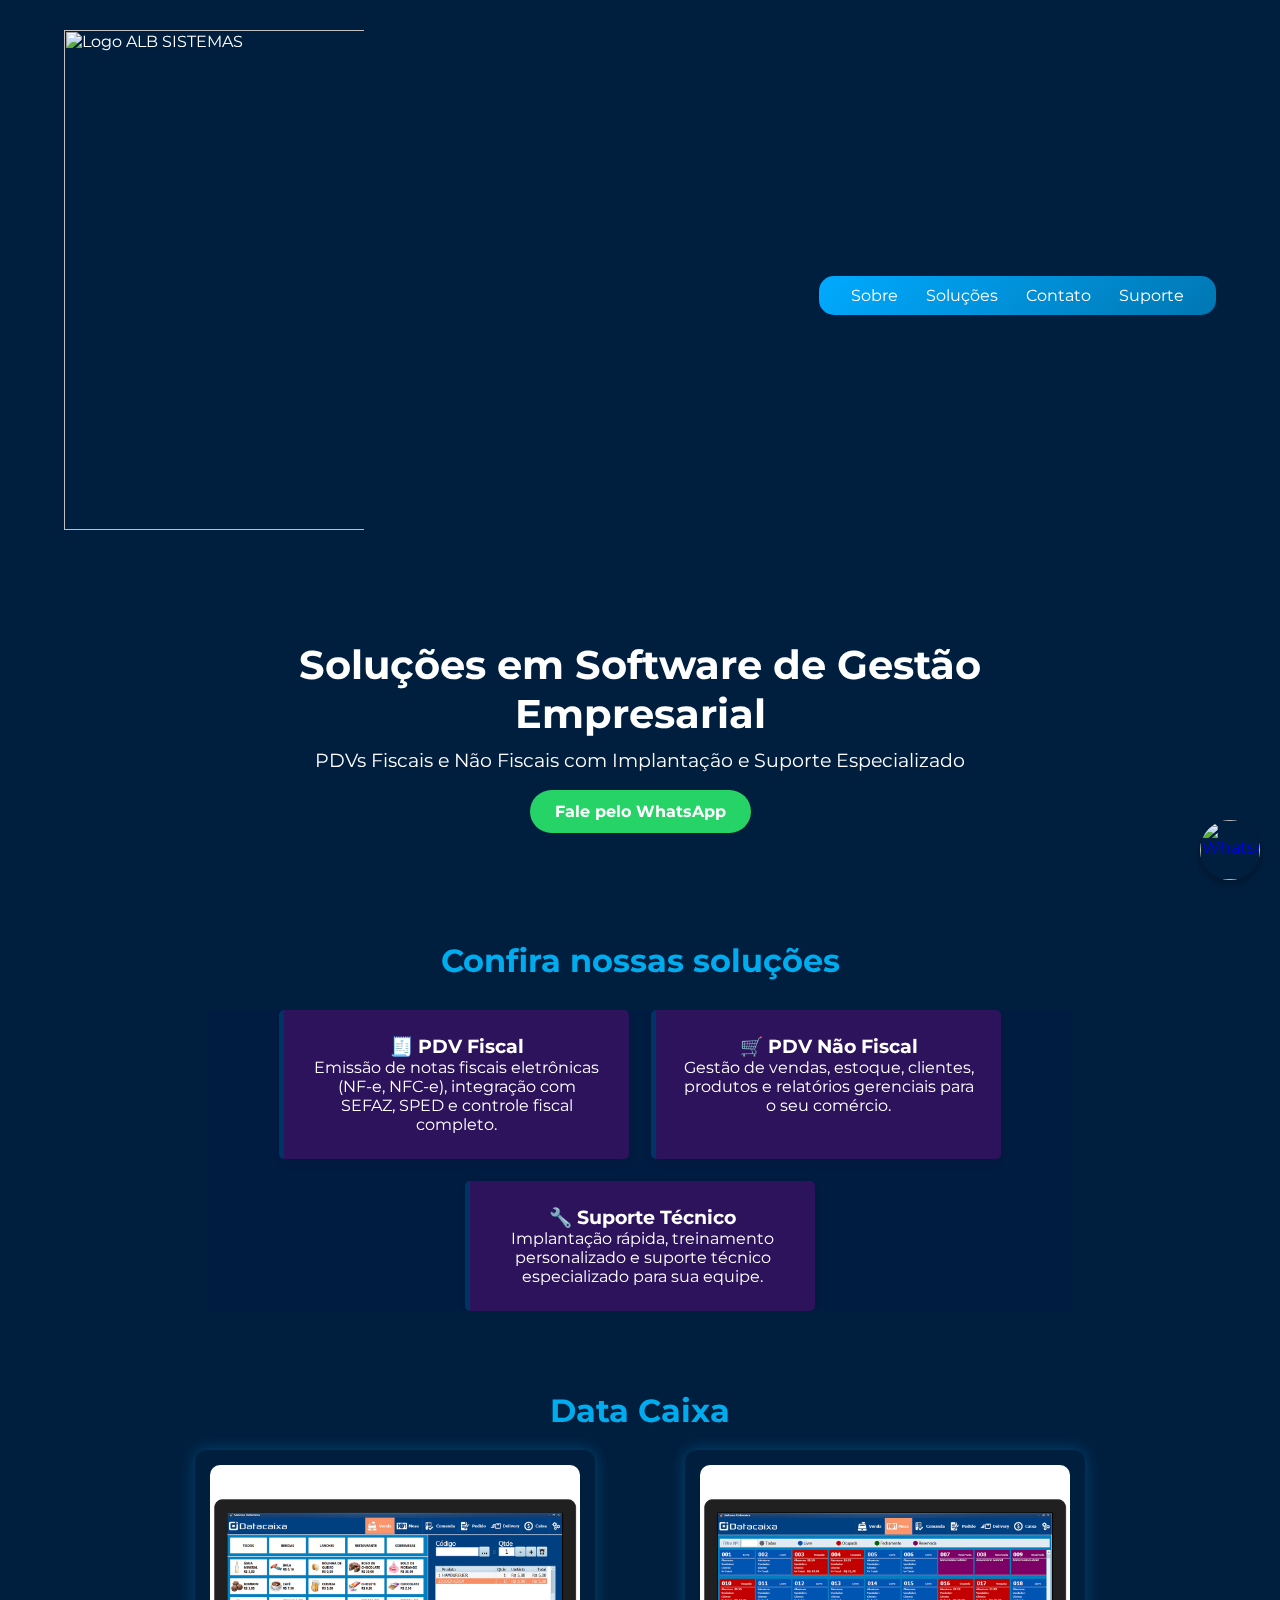
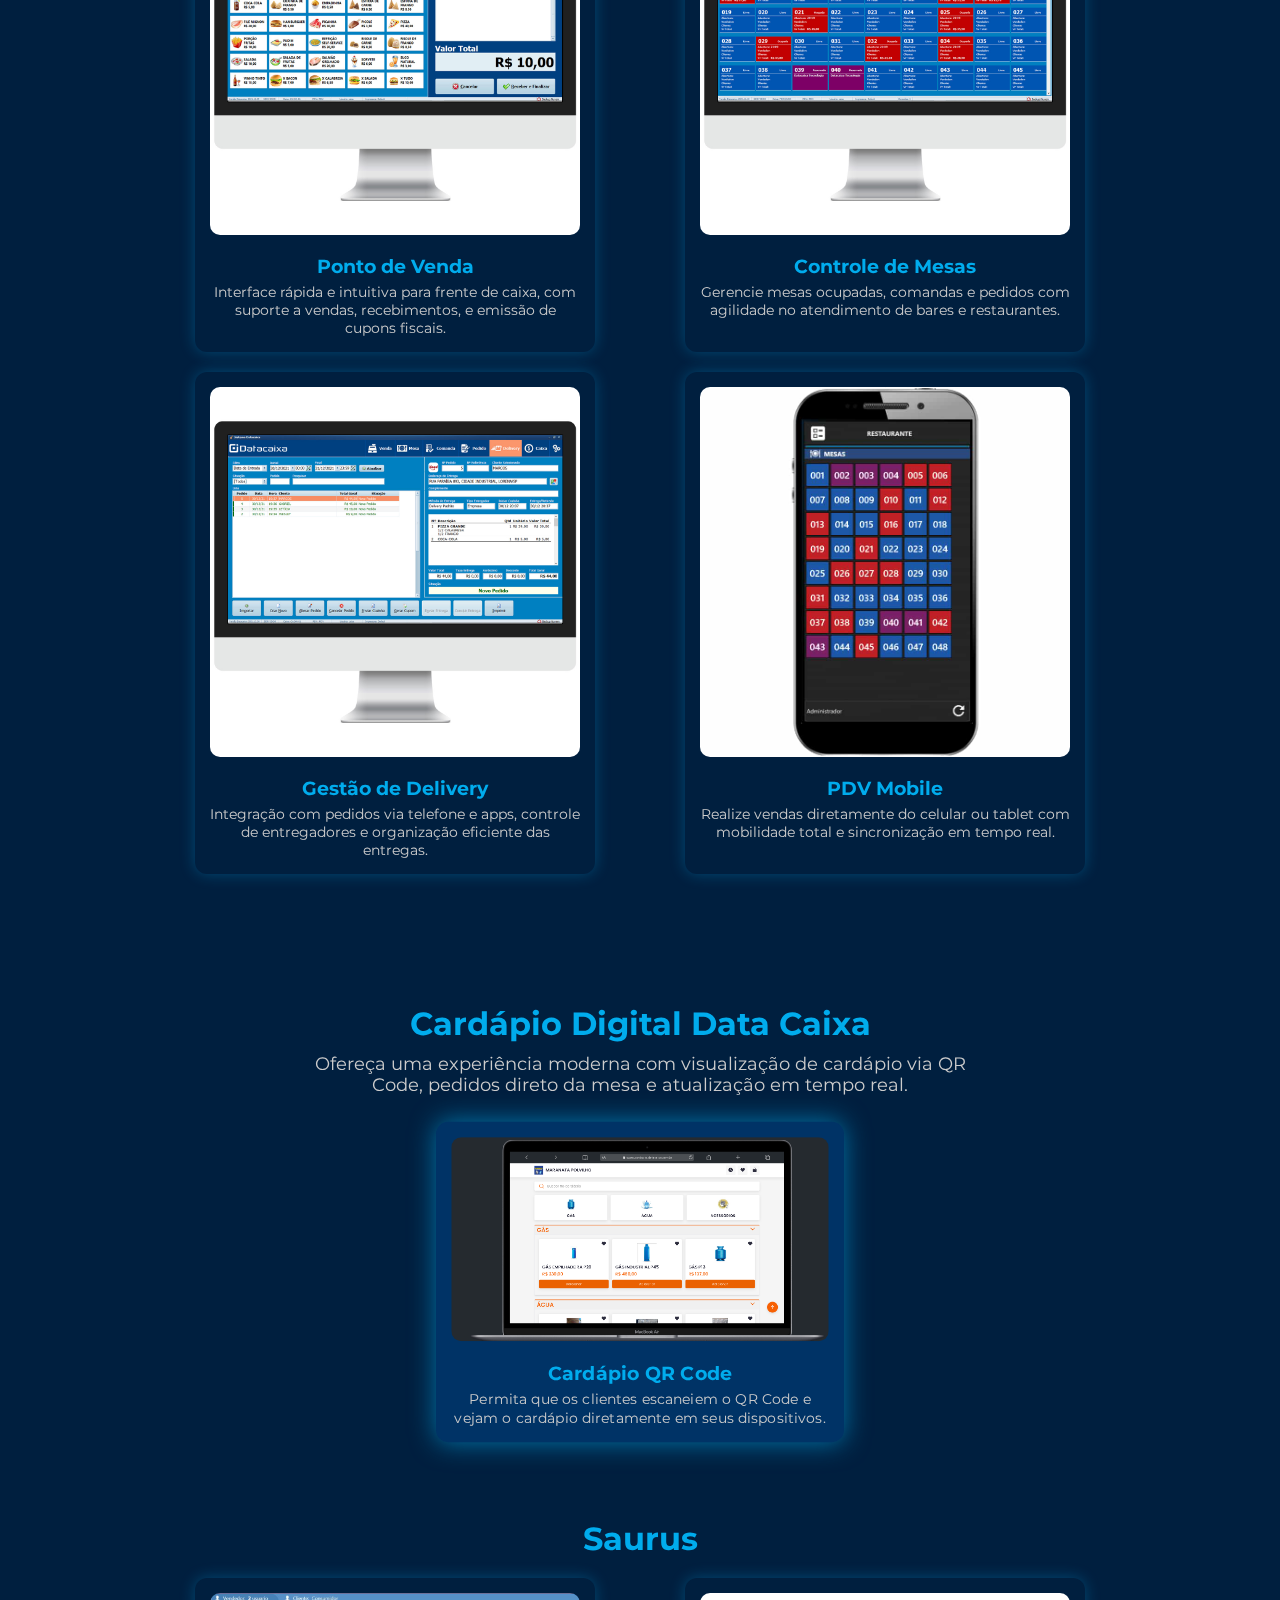
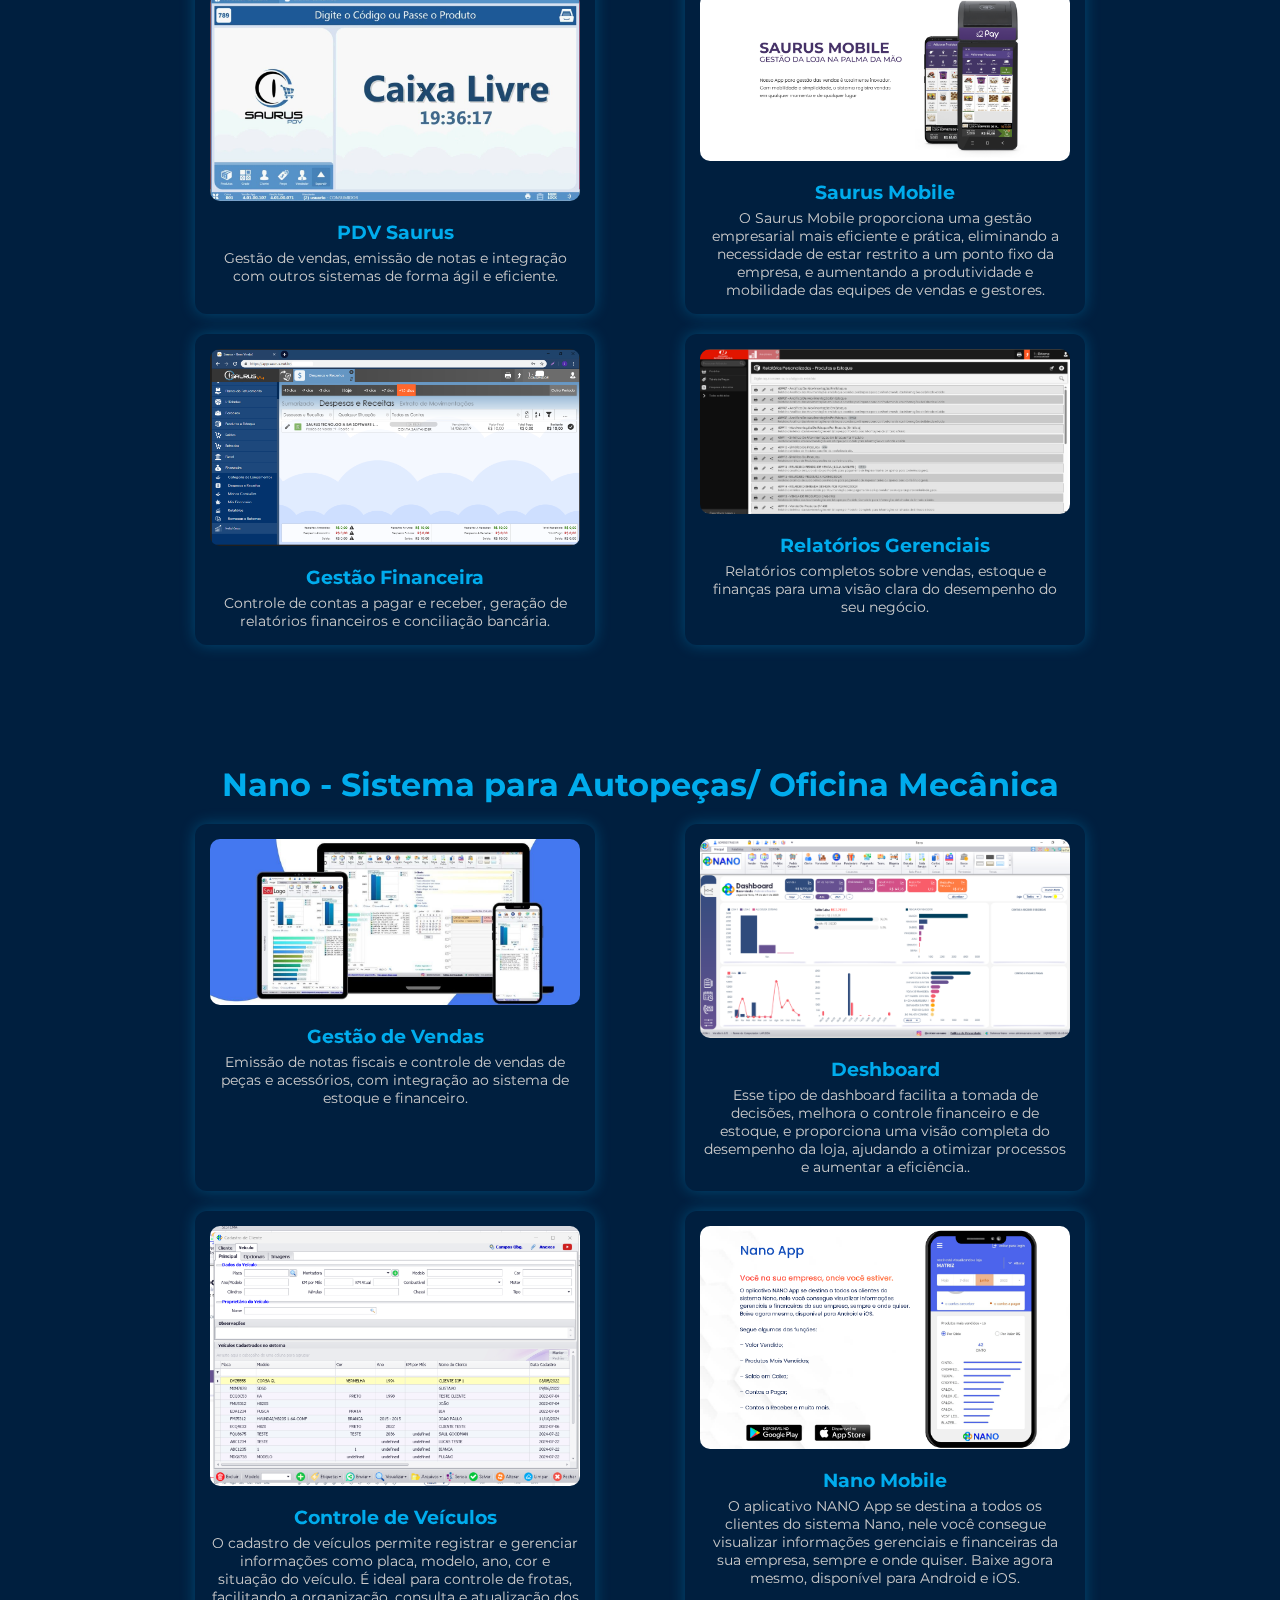
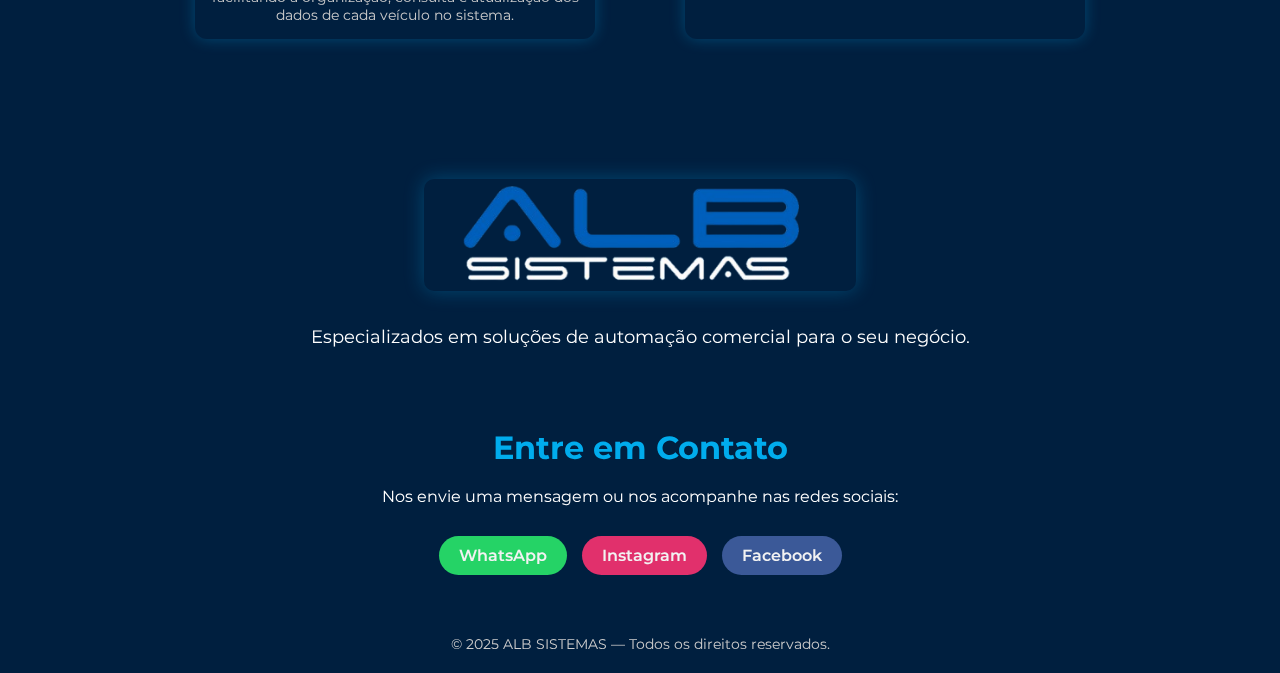
==== index.html @ 5112beb1 "a" ====
<html lang="pt-br">
<head>
  <meta charset="UTF-8" />
  <meta name="viewport" content="width=device-width, initial-scale=1.0"/>
  <title>ALB SISTEMAS</title>
  <link rel="stylesheet" href="style.css" />
  <link rel="preconnect" href="https://fonts.googleapis.com">

  <link href="https://fonts.googleapis.com/css2?family=Montserrat:wght@400;600;700&display=swap" rel="stylesheet">
  <link rel="stylesheet" href="https://cdnjs.cloudflare.com/ajax/libs/font-awesome/4.7.0/css/font-awesome.min.css">

</head>



<body>
  

  <!-- HEADER -->
  <header class="header">
    <div class="container header-content">
      <img src="download.png" alt="Logo ALB SISTEMAS" class="logo" />
      <nav class="topnav" id="menuNav">
  <a href="javascript:void(0);" class="icon" onclick="toggleMenu()">
    <i class="fa fa-bars"></i>
  </a>
  
  <div id="myLinks">
    <a href="#sobre">Sobre</a>
    <a href="#solucoes">Soluções</a>
    <a href="#contato">Contato</a>
    <a href="https://wa.me/5511998746075?text=Olá.">Suporte</a>
  </div>
</nav>
      
    </div>
    
  </header>

  <!-- BANNER -->
  <section class="banner">
    <div class="container">
      <h1>Soluções em Software de Gestão Empresarial</h1>
      <p>PDVs Fiscais e Não Fiscais com Implantação e Suporte Especializado</p>
      <a href="https://wa.me/5511947121877?text=Ol%C3%A1." target="_blank" class="btn-whats">Fale pelo WhatsApp</a>
    </div>
  </section>
  <section id="solucoes" class="section solucoes">
    <div class="container">
      <h2>Confira nossas soluções</h2>
      <div class="cards">
        <div class="card">
          <h3>🧾 PDV Fiscal</h3>
          <p>Emissão de notas fiscais eletrônicas (NF-e, NFC-e), integração com SEFAZ, SPED e controle fiscal completo.</p>
        </div>
        <div class="card">
          <h3>🛒 PDV Não Fiscal</h3>
          <p>Gestão de vendas, estoque, clientes, produtos e relatórios gerenciais para o seu comércio.</p>
        </div>
        <div class="card">
          <h3>🔧 Suporte Técnico</h3>
          <p>Implantação rápida, treinamento personalizado e suporte técnico especializado para sua equipe.</p>
        </div>
      </div>
    </div>
  </section>
  

  <section>
    <h2>Data Caixa</h2>
    <div class="system-images">

        <div class="system-card">
          <img src="img/pdv data caixa.jpg" alt="PDV Data Caixa">
          <h3>Ponto de Venda</h3>
          <p>Interface rápida e intuitiva para frente de caixa, com suporte a vendas, recebimentos, e emissão de cupons fiscais.</p>
        </div>
      
        <div class="system-card">
          <img src="img/data caixa mesas.jpg" alt="Data Caixa Mesas">
          <h3>Controle de Mesas</h3>
          <p>Gerencie mesas ocupadas, comandas e pedidos com agilidade no atendimento de bares e restaurantes.</p>
        </div>
      
        <div class="system-card">
          <img src="img/data caixa delivrey.jpg" alt="Data Caixa Delivery">
          <h3>Gestão de Delivery</h3>
          <p>Integração com pedidos via telefone e apps, controle de entregadores e organização eficiente das entregas.</p>
        </div>
      
        <div class="system-card">
          <img src="img/data caixa mobile.jpg" alt="Data Caixa Mobile">
          <h3>PDV Mobile</h3>
          <p>Realize vendas diretamente do celular ou tablet com mobilidade total e sincronização em tempo real.</p>
        </div>
      
      </div>

  </section>
  <!-- Módulo Destaque -->
</div>
<div class="system-destaque-wrapper">
  <h3 class="destaque-titulo">Cardápio Digital Data Caixa</h3>
  <p class="destaque-subtitulo">
    Ofereça uma experiência moderna com visualização de cardápio via QR Code, pedidos direto da mesa e atualização em tempo real.
  </p>

  <div class="system-card destaque">
    <div class="carousel">
      <img src="img/CARDAPIO.png" alt="Cardápio 1" class="carousel-image active">
      <img src="img/DASHBOARD DATA CAIXA CARDAPIO.png" alt="Cardápio 2" class="carousel-image">
    </div>
    <h3 id="carousel-title">Cardápio QR Code</h3>
    <p id="carousel-text">Permita que os clientes escaneiem o QR Code e vejam o cardápio diretamente em seus dispositivos.</p>
  </div>
</div>
    <h3></h3>
   
  </div>
</section>
  <section>
    <h2>Saurus</h2>
    <div class="system-images">
      <div class="system-card">
        <img src="img/pdv saarusu.jpg" alt="Saurus PDV">
        <h3>PDV Saurus</h3>
        <p>Gestão de vendas, emissão de notas e integração com outros sistemas de forma ágil e eficiente.</p>
      </div>

      <div class="system-card">
        <img src="img/saurus mobile.png" alt="Saurus Mobile">
        <h3>Saurus Mobile</h3>
        <p>O Saurus Mobile proporciona uma gestão empresarial mais eficiente e prática, eliminando a necessidade de estar restrito a um ponto fixo da empresa, e aumentando a produtividade e mobilidade das equipes de vendas e gestores.</p>
      </div>

      <div class="system-card">
        <img src="img/finanxeiro.png" alt="Saurus Financeiro">
        <h3>Gestão Financeira</h3>
        <p>Controle de contas a pagar e receber, geração de relatórios financeiros e conciliação bancária.</p>
      </div>

      <div class="system-card">
        <img src="img/relatorios.png" alt="Saurus Relatórios">
        <h3>Relatórios Gerenciais</h3>
        <p>Relatórios completos sobre vendas, estoque e finanças para uma visão clara do desempenho do seu negócio.</p>
      </div>
     
    </div>
  </section>
  <section>
    <h2>Nano - Sistema para Autopeças/ Oficina Mecânica</h2>
    <div class="system-images">
      <div class="system-card">
        <img src="img/nano pdv.jpg" alt="Nano Sistema Autopeças">
        <h3>Gestão de Vendas</h3>
        <p>Emissão de notas fiscais e controle de vendas de peças e acessórios, com integração ao sistema de estoque e financeiro.</p>
      </div>
  
      <div class="system-card">
        <img src="img/drashboard.png" alt="Vendas Nano Autopeças">
        <h3>Deshboard</h3>
        <p>Esse tipo de dashboard facilita a tomada de decisões, melhora o controle financeiro e de estoque, e proporciona uma visão completa do desempenho da loja, ajudando a otimizar processos e aumentar a eficiência..

        </p>
      </div>
  
      <div class="system-card">
        <img src="img/veiculos.png" alt="Nano Clientes Autopeças">
        <h3>Controle de Veículos</h3>
        <p>O cadastro de veículos permite registrar e gerenciar informações como placa, modelo, ano, cor e situação do veículo. É ideal para controle de frotas, facilitando a organização, consulta e atualização dos dados de cada veículo no sistema.</p>
      </div>
  
      <div class="system-card">
        <img src="img/mobile.png" alt="Mobile">
        <h3>Nano Mobile</h3>
        <p>O aplicativo NANO App se destina a todos os clientes do sistema Nano, nele você consegue visualizar informações gerenciais e financeiras da sua empresa, sempre e onde quiser. Baixe agora mesmo, disponível para Android e iOS.</p>
       
    </div>
  </section>

  
  <!-- SOBRE -->
<section id="sobre">
  <div class="container">
    <div class="sobre-img">
      <img src="img/teste - Copia.png" alt="Automação Comercial">
    </div>
    <p class="descricao-sobre">Especializados em soluções de automação comercial para o seu negócio.</p>
  </div>
</section>

  <!-- CONTATO -->
  <section id="contato" class="section contato">
    <div class="container">
      <h2>Entre em Contato</h2>
      <p>Nos envie uma mensagem ou nos acompanhe nas redes sociais:</p>
      <div class="redes">
        <!-- WhatsApp -->
        <a href="https://wa.me/5511947121877?text=Ol%C3%A1." 
           target="_blank" 
           class="rede whatsapp"
           title="Fale com a gente pelo WhatsApp">
          WhatsApp
        </a>
        
        <!-- Instagram -->
        <a href="https://www.instagram.com/alb_sistemas?igsh=MWk4N255dnQ1bWlvdQ==" 
           target="_blank" 
           class="rede instagram"
           title="Acompanhe no Instagram">
          Instagram
        </a>
        
        <!-- Facebook -->
        <a href="https://www.facebook.com/profile.php?id=100093643437400" 
           target="_blank" 
           class="rede facebook"
           title="Curta nossa página no Facebook">
          Facebook
        </a>
      </div>
    </div>
  </section>

  <!-- ÍCONE FLUTUANTE WHATSAPP -->
  <a href="https://wa.me/5511947121877?text=" 
     class="whatsapp-icon" 
     target="_blank" 
     title="Solicite uma proposta">
    <img src="img/whatsapp.png" alt="WhatsApp" />
  </a>

  <!-- RODAPÉ -->
  <footer>
    <div class="container">
      <p>&copy; 2025 ALB SISTEMAS — Todos os direitos reservados.</p>
    </div>
  </footer>
  <script>
      function toggleMenu() {
  var x = document.getElementById("myLinks");
  if (x.style.display === "block") {
    x.style.display = "none";
  } else {
    x.style.display = "block";
  }
}
document.querySelectorAll('.rede').forEach(item => {
  item.addEventListener('click', () => {
    item.classList.add('clicked');
    setTimeout(() => {
      item.classList.remove('clicked');
    }, 200); // Duração da animação
  });
});
const images = document.querySelectorAll('.carousel-image');
  const title = document.getElementById('carousel-title');
  const text = document.getElementById('carousel-text');

  const contents = [
    {
      title: "Atualização em Tempo Real",
      text: "Altere preços, itens e promoções instantaneamente, sem necessidade de reimpressão.",
    },
    {
      title: "Dashboard Completo",
      text: "Um dashboard de excelente performaçe, para voce ter o controle do seu negocio na palma da mão",
    },
    
  ];

  let index = 0;

  setInterval(() => {
    images[index].classList.remove('active');
    index = (index + 1) % images.length;
    images[index].classList.add('active');

    title.textContent = contents[index].title;
    text.textContent = contents[index].text;
  }, 4000); // troca a cada 4 segundos
  </script>

</body>
</html>
---- style.css ----
/* RESET & CONFIGURAÇÕES GLOBAIS */
* {
  margin: 0;
  padding: 0;
  box-sizing: border-box;
 
}

body {
  font-family: 'Montserrat', sans-serif;
  background: #001F3F;  
  /* Fundo principal */
  color: white;
  overflow-x: hidden;
  position: relative;
}

/* Fundo em gradiente fixo (overlay) */
body::before {
  content: "";
  position: fixed;
  top: 0;
  left: 0;
  height: 100%;
  width: 100%;
  background:#001F3F;
  background-size: cover;
  z-index: -1;
}
/* Configuração padrão para dispositivos móveis, se necessário */
.logo {
  width: 100%;
  max-width: 250px; /* ou o tamanho desejado para mobiles */
}

/* Para desktops (telas maiores que 768px) */
@media screen and (min-width: 768px) {
  .logo {
    max-width: 300px;  /* reduz o logo em desktops */
  }
}

/* CONTAINER */
.container {
  width: 90%;
  max-width: 1200px;
  margin: 0 auto;
  background-color: #001f3f;
}

/* SECTIONS */
section {
  padding: 40px 20px;
  max-width: 1000px;
  margin: auto;
  text-align: center;
  background: #001F3F;
}

h2 {
  color: #00aced;
  margin-bottom: 20px;
  text-align: center;
  font-size: 2em;
}

.banner {
 background-color: #001F3F;
  background-size: 400% 400%;
  animation: gradientBG 12s ease infinite;
  color: white;
  padding: 80px 0;
  text-align: center;
}

.banner h1 {
  font-size: 2.5em;
  margin-bottom: 10px;
}

.banner p {
  font-size: 1.2em;
  margin-bottom: 30px;
}

.btn-whats {
  background: #25d366;
  color: white;
  padding: 12px 25px;
  border-radius: 25px;
  text-decoration: none;
  font-weight: bold;
  transition: background 0.3s ease;
}

.btn-whats:hover {
  background: #1ebe5d;
}
/* CARDS E SISTEMAS */
.cards {
  display: flex;
  flex-wrap: wrap;
  gap: 22px;
  justify-content: center;
  margin-top: 30px;
  background:#001C40;
}

.card {
  background: #2c135b;
  border-left: 5px solid #003366;
  padding: 25px;
  border-radius: 5px;
  flex: 1;
  min-width: 280px;
  max-width: 350px;
  box-shadow: 0 4px 10px rgba(0, 0, 0, 0.05);
}

.system-images {
  display: grid;
  grid-template-columns: repeat(auto-fit, minmax(300px, 1fr));
  gap: 20px;
  justify-items: center;
}

.system-card {
  max-width: 300px;
  text-align: center;
  background-color: #001F3F;
  padding: 15px;
  border-radius: 12px;
  box-shadow: 0 0 15px rgba(0, 172, 237, 0.3);
  transition: transform 0.3s ease, box-shadow 0.3s ease;
}

.system-card:hover {
  transform: translateY(-8px);
  box-shadow: 0 0 25px rgba(0, 172, 237, 0.6);
}

.system-card img {
  width: 100%;
  border-radius: 10px;
  margin-bottom: 10px;
}

.system-card h3 {
  margin: 10px 0 5px;
  color: #00aced;
}

.system-card p {
  font-size: 14px;
  color: #ccc;
}

/* REDES SOCIAIS */
.redes {
  margin-top: 30px;
  display: flex;
  justify-content: center;
  gap: 15px;
}

.rede {
  padding: 10px 20px;
  color: rgb(242, 242, 242);
  text-decoration: none;
  border-radius: 25px;
  font-weight: 600;
  transition: 0.3s ease;
}

.rede.whatsapp {
  background-color: #25d366;
}

.rede.instagram {
  background-color: #e1306c;
}

.rede.facebook {
  background-color: #3b5998;
}

.rede:hover {
  opacity: 0.8;
}

/* FOOTER */
footer {
  background:#001f3f;
  color: #ccc;
  text-align: center;
  padding: 20px 0;
  font-size: 0.9em;
}

/* ÍCONE WHATSAPP FLUTUANTE */
.whatsapp-icon {
  position: fixed;
  bottom: 20px;
  right: 20px;
  width: 50px;
  height: 50px;
  z-index: 1000;
}

.whatsapp-icon img {
  width: 100%;
  height: 100%;
  border-radius: 50%;
  box-shadow: 0 4px 10px rgba(0, 0, 0, 0.3);
  transition: transform 0.2s ease;
}

.whatsapp-icon:hover img {
  transform: scale(1.1);
}

/* HEADER E MENU */
.header {
  background-color: #001f3f;
  padding: 30px 0;
}

.header-content {
  display: flex;
  justify-content: space-between;
  align-items: center;
}

.logo {
  width: 500px;
}

/* MENU TOPNAV */
.topnav {
  background: linear-gradient(-45deg, #0d1a2b, #003366, #006699, #00aaff);
  background-size: 400% 400%;
  animation: gradientBG 12s ease infinite;
  padding: 10px 20px;  /* Aumenta o padding para dar mais altura ao menu */
  border-radius: 15px;
  display: flex;
  align-items: center;
  justify-content: space-between;
  margin-top: 30px;
}


.topnav .icon {
  color: white;
  font-size: 18px;
  cursor: pointer;
  margin-right: 1px;
  display: none; /* Oculto no desktop */
}

#myLinks a {
  color: white;
  text-decoration: none;
  padding: 8px 12px;
  border-radius: 8px;
  transition: background-color 0.3s;
}

#myLinks a:hover {
  background-color: rgba(255, 255, 255, 0.1);
}

@keyframes gradientBG {
  0% { background-position: 0% 50%; }
  50% { background-position: 100% 50%; }
  100% { background-position: 0% 50%; }
}

/* MENU RESPONSIVO */
@media screen and (max-width: 768px) {
  .header-content {
    flex-direction: column;
    text-align: center;
  }

  .topnav {
    flex-direction: column;
    align-items: center;
    padding: 15px;
  }

  .topnav #myLinks {
    display: none;
    flex-direction: column;
    align-items: center;
    width: 100%;
  }

  .topnav.responsive #myLinks {
    display: flex;
  }

  .topnav #myLinks a {
    display: block;
    width: 100%;
    font-size: 16px;
    padding: 15px 20px;
    background-color: rgba(255, 255, 255, 0.05);
    text-align: center;
  }

  .topnav #myLinks a:hover {
    background-color: rgba(255, 255, 255, 0.15);
  }

  .topnav .icon {
    display: block;
  }
}

/* RESPONSIVO PARA TELAS MUITO PEQUENAS */
@media (max-width: 480px) {
  .logo {
    width: 100%;
    max-width: 250px;
    margin: 0 auto;
  }
}
.whatsapp-icon {
  position: fixed;
  bottom: 20px;
  right: 20px;
  width: 60px;  /* Aumente o tamanho se quiser mais destaque */
  height: 60px;
  z-index: 1000;
  cursor: pointer;
}

.whatsapp-icon img {
  width: 100%;
  height: 100%;
  border-radius: 50%;
  animation: pulse 2s infinite;
  transition: transform 0.2s ease;
}

.whatsapp-icon:hover img {
  transform: scale(1.1);
}
/* Ajustes para as redes sociais no mobile */
@media (max-width: 768px) {
  .redes {
    display: flex;
    flex-wrap: wrap; /* Permite que os botões se empilhem */
    justify-content: center;
    gap: 10px;
    padding: 10px 0; /* Espaço entre os botões */
  }

  .rede {
    width: 100%;  /* Faz com que cada botão ocupe 100% da largura disponível */
    text-align: center;  /* Centraliza o texto */
    padding: 10px;
    font-size: 16px;
  }
}

/* Estilo para as redes sociais no desktop (mantém o layout atual) */
@media (min-width: 769px) {
  .redes {
    display: flex;
    justify-content: center;
    gap: 15px; /* Ajusta o espaçamento entre os botões */
  }

  .rede {
    padding: 10px 20px;
    font-size: 16px;
  }
}

@keyframes pulse {
  0% {
    transform: scale(1);
    opacity: 0.9;
  }
  50% {
    transform: scale(1.15);
    opacity: 1;
  }
  100% {
    transform: scale(1);
    opacity: 0.9;
  }
}
/* Efeito hover nas redes sociais */
.rede:hover {
  opacity: 0.8;
  transform: scale(1.05); /* Aumenta ligeiramente o tamanho do botão ao passar o mouse */
  box-shadow: 0px 4px 8px rgba(0, 172, 237, 0.5); /* Adiciona uma sombra para o efeito */
}
.rede.clicked {
  transform: scale(0.95); /* Reduz ligeiramente o tamanho do botão */
  transition: transform 0.1s ease-out; /* Transição suave */
}
.sobre {
  background-color: #001C40;
  padding: 60px 20px;
  border-radius: 15px;
  box-shadow: 0 0 15px rgba(0, 172, 237, 0.1);
  text-align: center;
  line-height: 1.6;
}

.sobre h2 {
  color: #00aced;
  font-size: 2.2em;
  margin-bottom: 20px;
}

.sobre p {
  color: #cccccc;
  font-size: 1.1em;
  max-width: 800px;
  margin: auto;
  line-height: 1.8;
}
.sobre {
  animation: fadeInUp 1s ease-out;
}

@keyframes fadeInUp {
  from {
    opacity: 0;
    transform: translateY(40px);
  }
  to {
    opacity: 1;
    transform: translateY(0);
  }
}
@media (max-width: 768px) {
  .sobre h2 {
    font-size: 1.8em;
  }

  .sobre p {
    font-size: 1em;
    padding: 0 10px;
  }
}

.sobre-img {
  max-width: 100%;
  height: auto;
  display: flex;
  justify-content: center;
  align-items: center;
  padding: 20px 0;
}

.sobre-img img {
  width: 100%;
  max-width: 600px; /* Limite para não ficar exagerado em telas grandes */
  height: auto;
  border-radius: 10px;
  box-shadow: 0 0 20px rgba(0, 172, 237, 0.3);
  transition: transform 0.3s ease;
}

.sobre-img img:hover {
  transform: scale(1.03);
}
#sobre .container {
  text-align: center;
}

.sobre-img img {
  max-width: 50%;
  height: auto;
}

.descricao-sobre {
  margin-top: 15px;
  font-size: 18px;
  color: #fff; /* ou outra cor clara que combine com o fundo escuro */
}
.system-images {
  display: grid;
  grid-template-columns: repeat(2, 1fr); /* Dois módulos por linha */
  gap: 20px;
  justify-items: center;
}
@media (max-width: 768px) {
  .system-images {
    grid-template-columns: 1fr; /* Um por linha no mobile */
  }
}
.system-card {
  width: 100%;
  max-width: 400px;
}
.system-images {
  display: grid;
  grid-template-columns: repeat(2, 1fr); /* 2 módulos por linha */
  gap: 20px;
  justify-items: center;
  margin-bottom: 40px;
}

@media (max-width: 768px) {
  .system-images {
    grid-template-columns: 1fr; /* 1 por linha no mobile */
  }
}
.system-card.destaque {
  margin: 0 auto;
  max-width: 400px;
  background: #003366;
  box-shadow: 0 0 25px rgba(0, 172, 237, 0.6);
  transform: scale(1.02);
  transition: all 0.3s ease;
}

.system-card.destaque:hover {
  transform: scale(1.05);
  box-shadow: 0 0 30px rgba(0, 172, 237, 0.8);
}
.carousel {
  position: relative;
  width: 100%;
  height: auto;
  overflow: hidden;
}

.carousel-image {
  position: absolute;
  top: 0;
  left: 0;
  width: 100%;
  border-radius: 10px;
  opacity: 0;
  transition: opacity 1s ease;
}

.carousel-image.active {
  opacity: 1;
  position: relative;
}
.system-destaque-wrapper {
  text-align: center;
  margin-top: 50px;
  margin-bottom: 40px;
}

.destaque-titulo {
  font-size: 2em;
  color: #00aced;
  margin-bottom: 10px;
}

.destaque-subtitulo {
  font-size: 1.1em;
  color: #ccc;
  max-width: 700px;
  margin: 0 auto 30px auto;
}
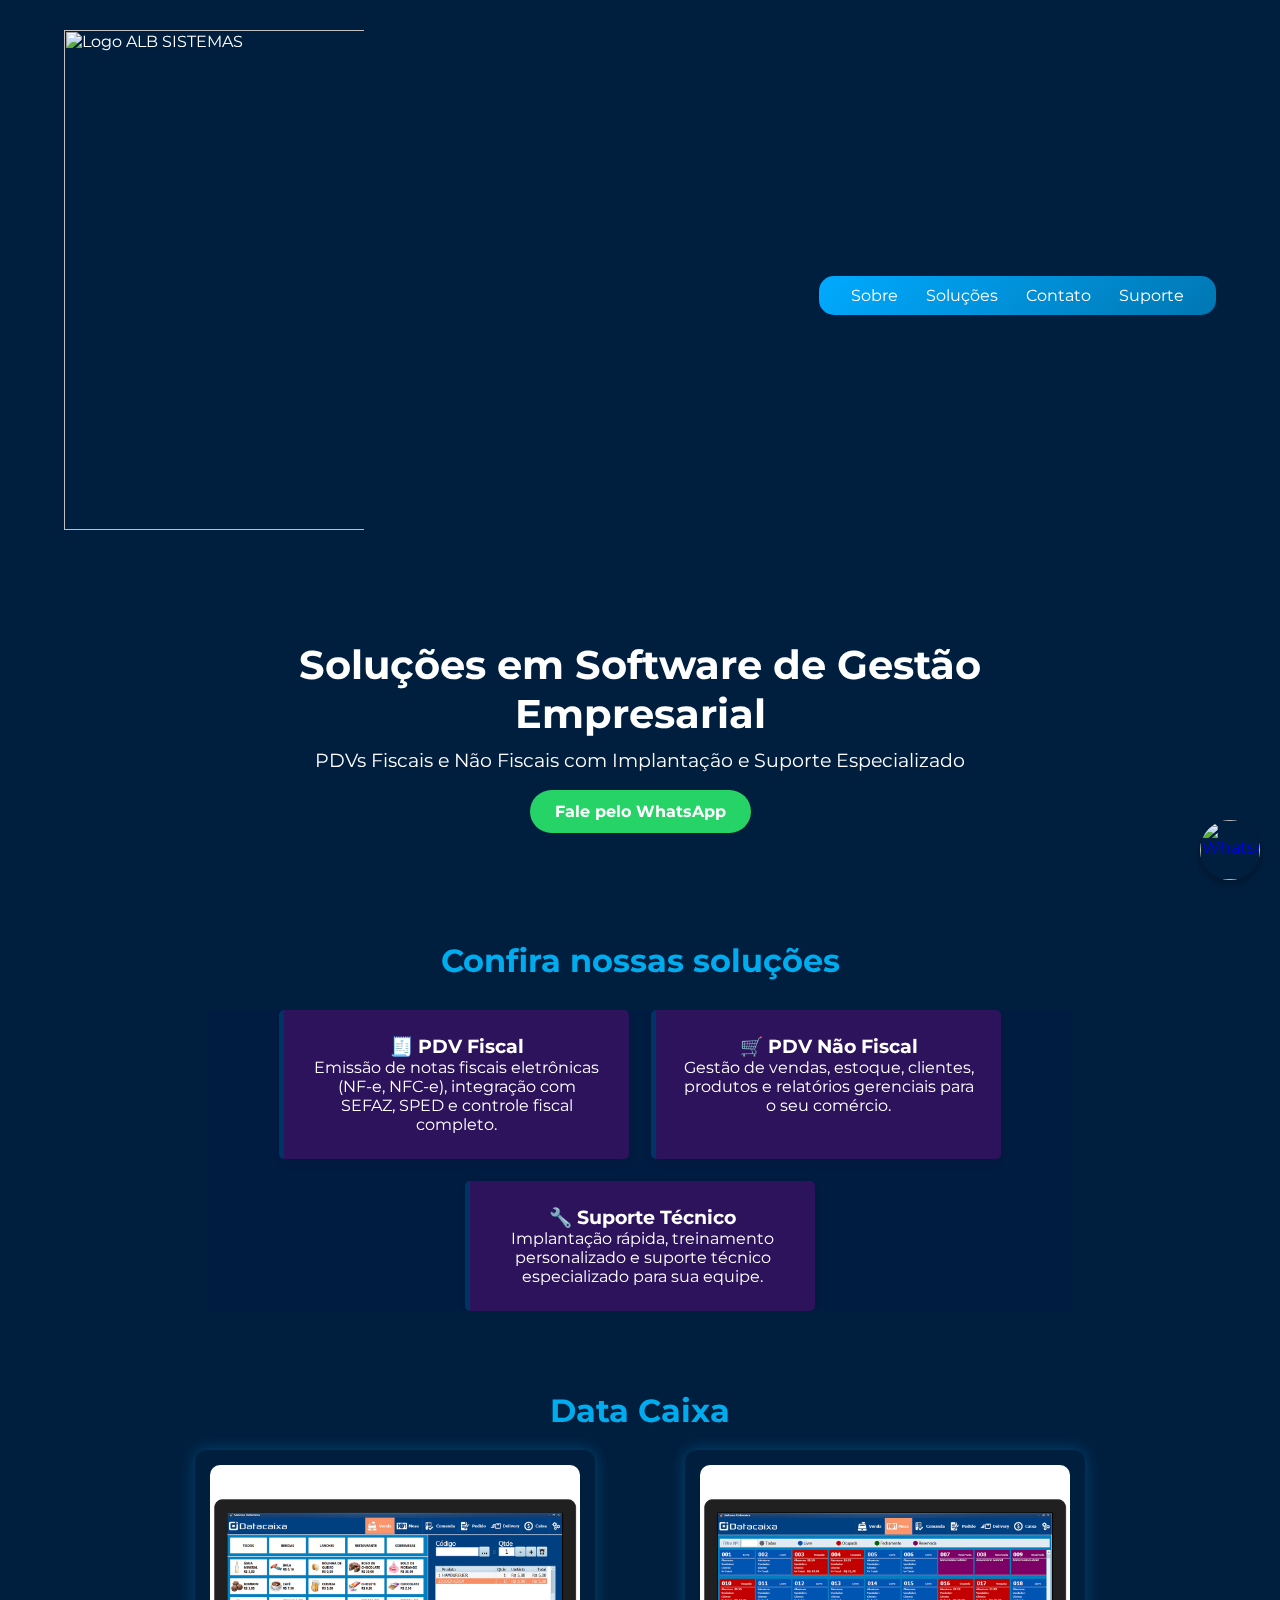
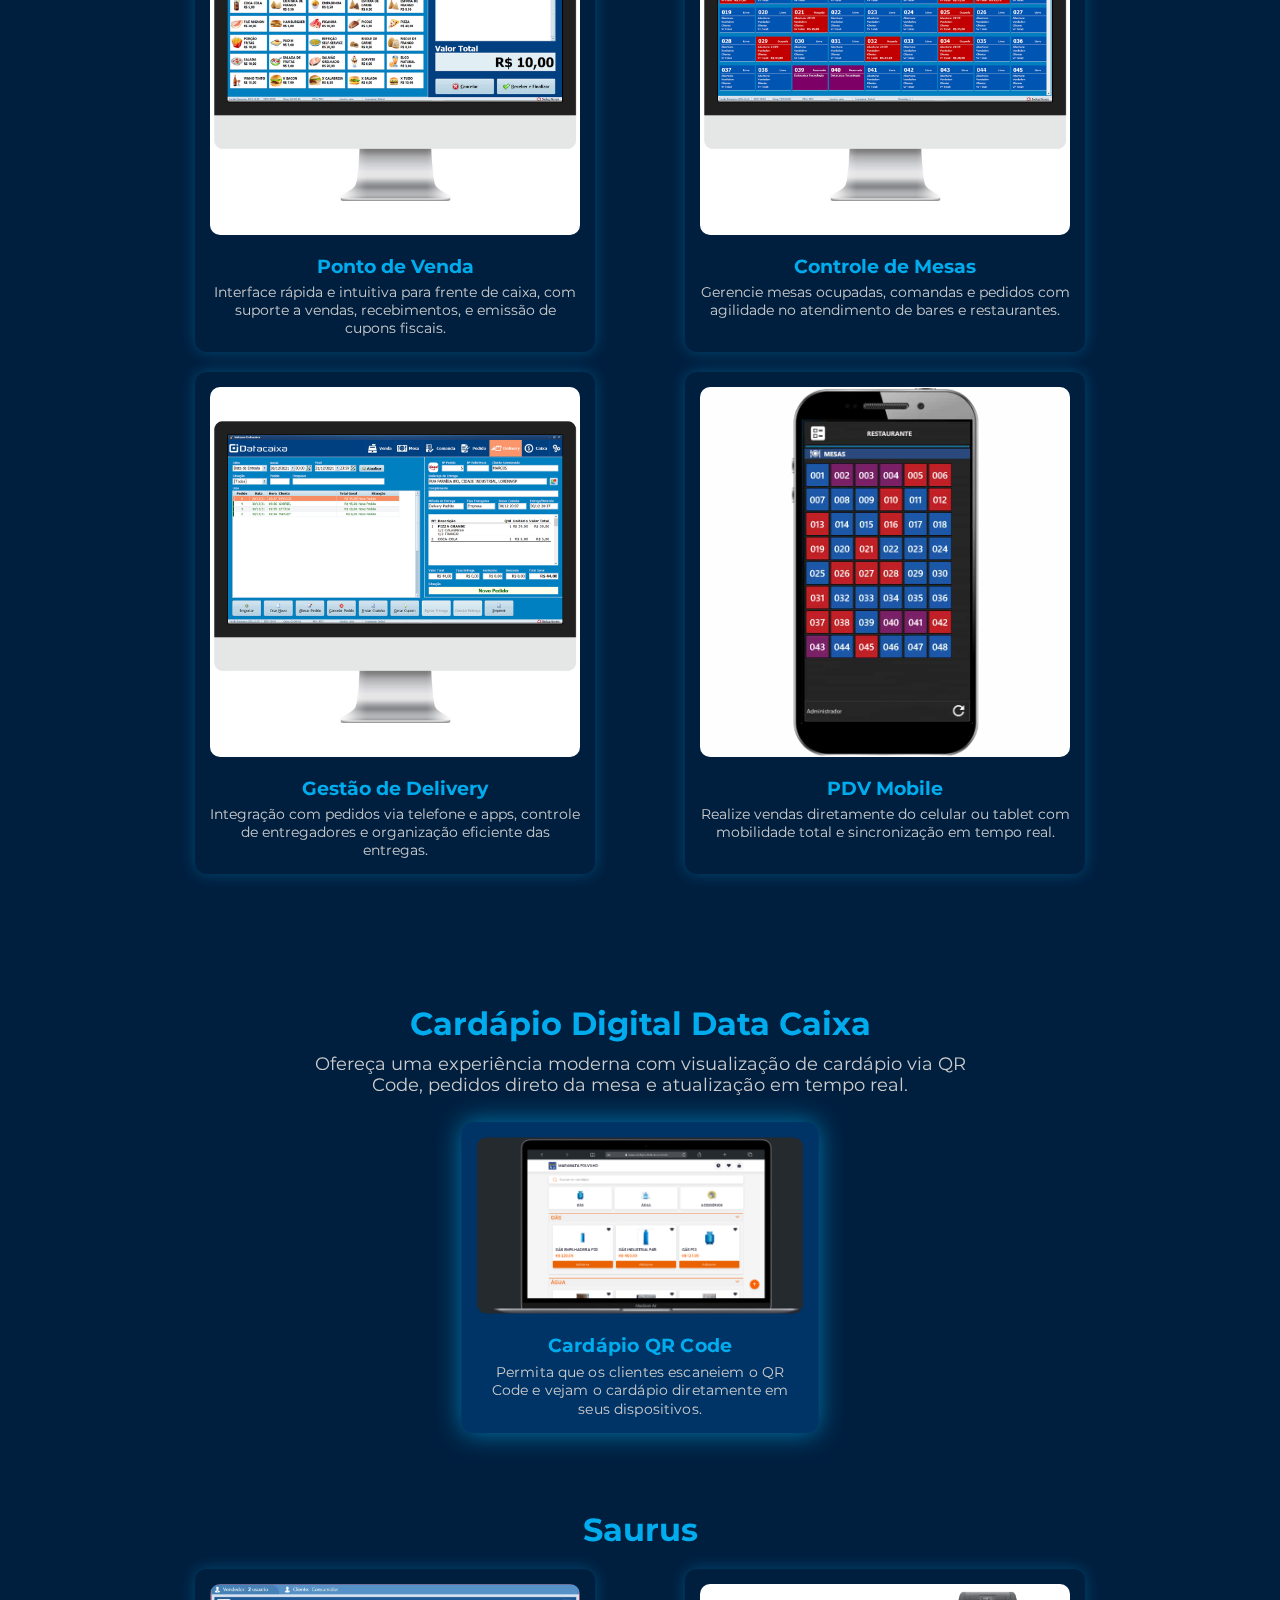
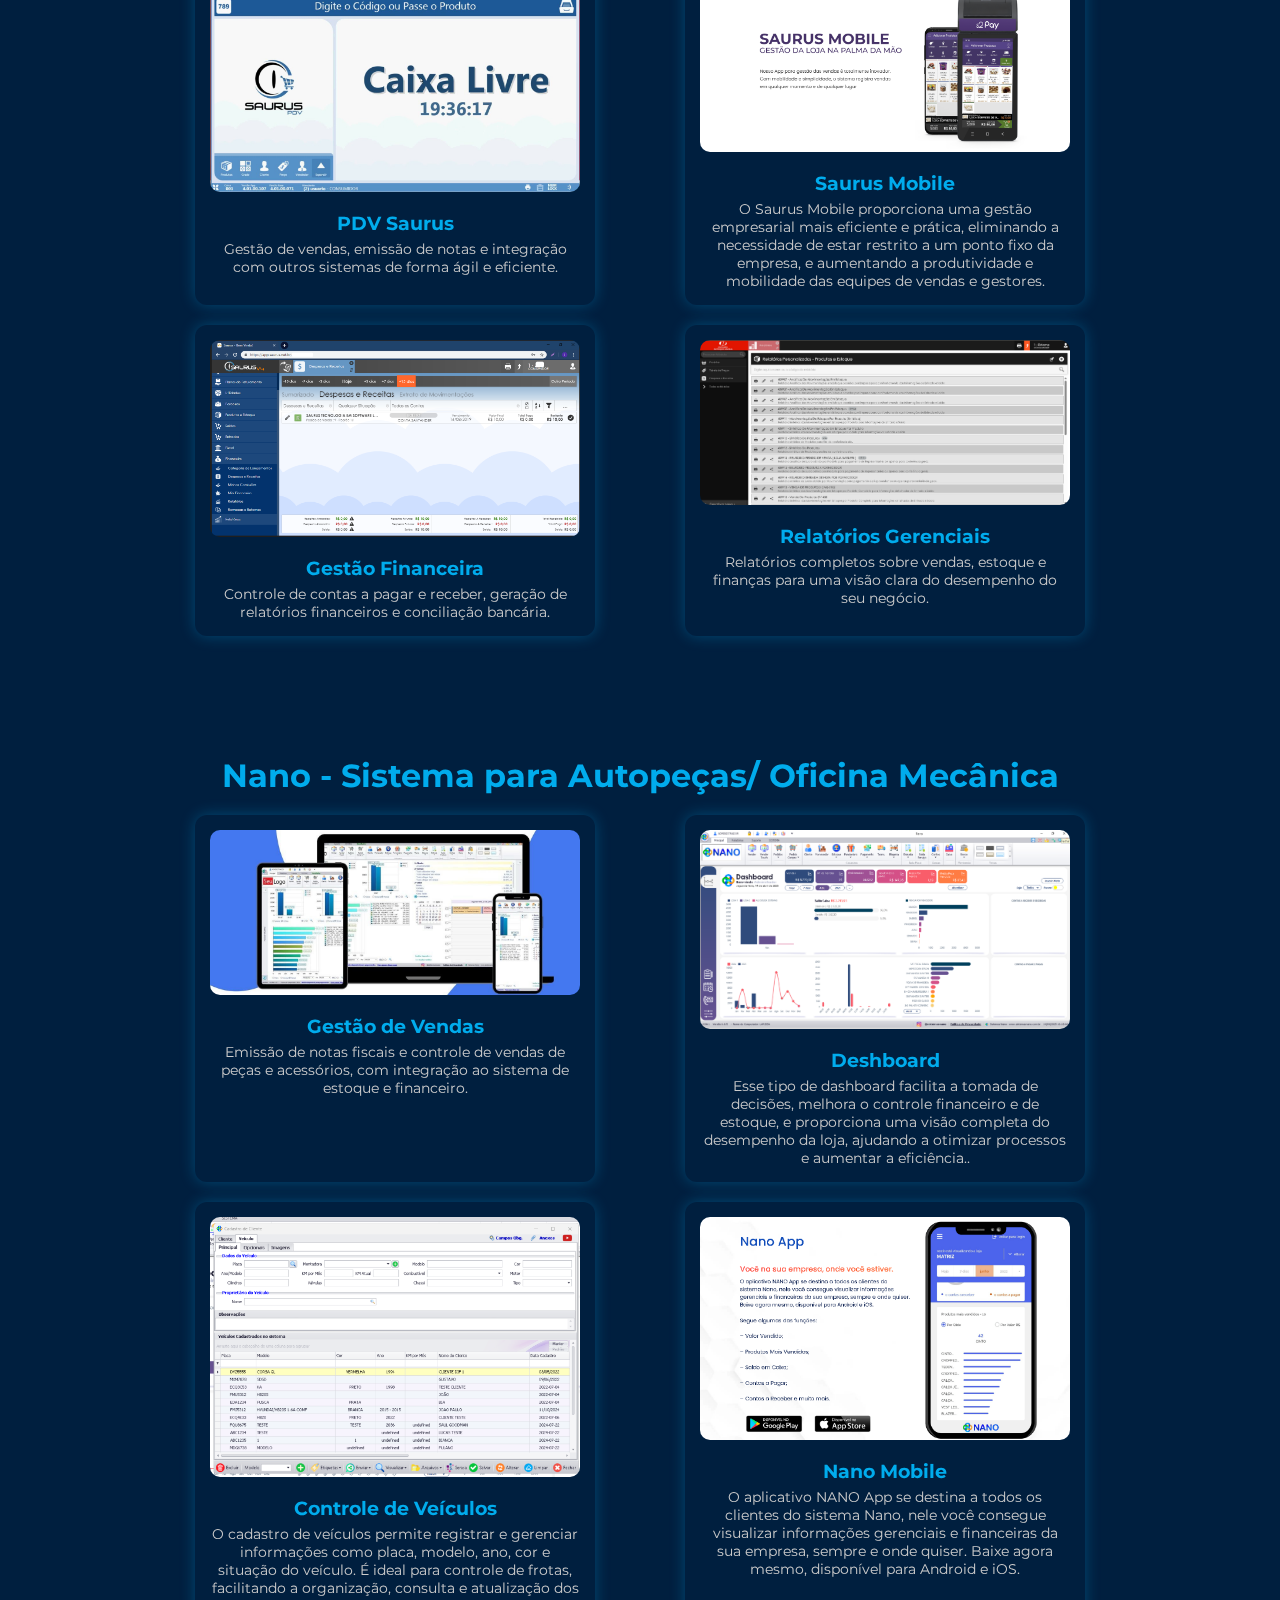
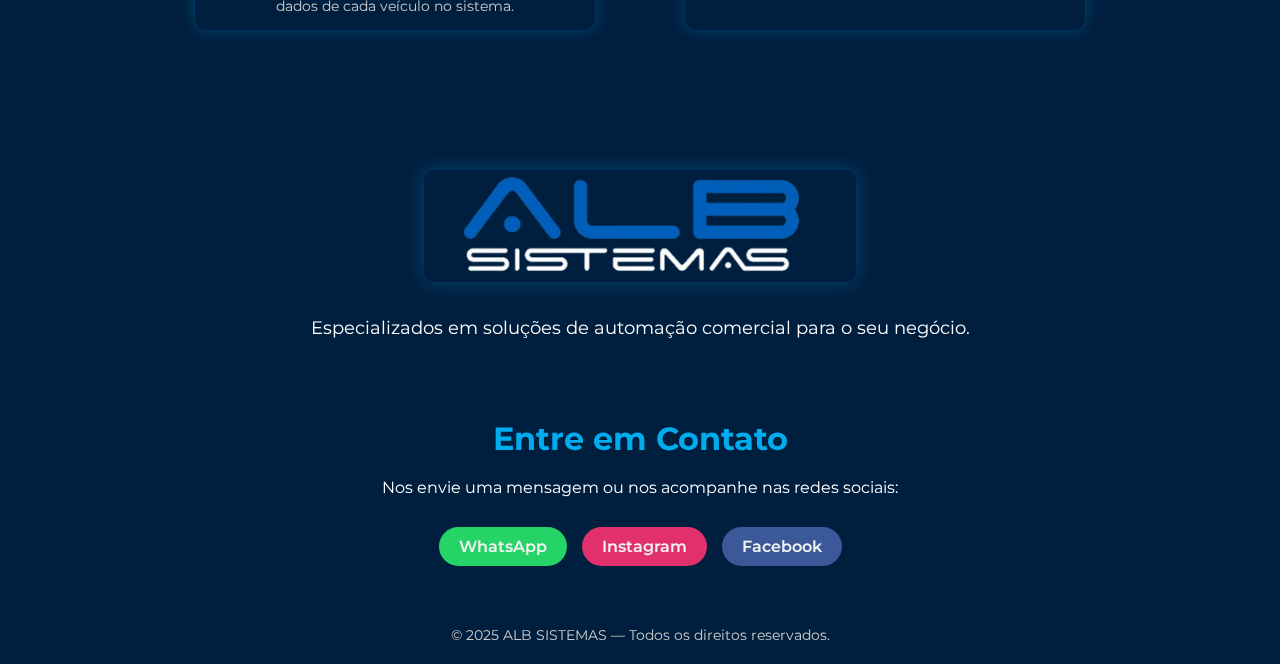
==== commit c3b914ab: "a" ====
--- a/index.html
+++ b/index.html
@@ -109,6 +109,7 @@
     <div class="carousel">
       <img src="img/CARDAPIO.png" alt="Cardápio 1" class="carousel-image active">
       <img src="img/DASHBOARD DATA CAIXA CARDAPIO.png" alt="Cardápio 2" class="carousel-image">
+      <img src="img/pdv data caixa.jpg" alt="Cardápio 3" class="carousel-image">
     </div>
     <h3 id="carousel-title">Cardápio QR Code</h3>
     <p id="carousel-text">Permita que os clientes escaneiem o QR Code e vejam o cardápio diretamente em seus dispositivos.</p>
@@ -237,6 +238,7 @@
     </div>
   </footer>
   <script>
+    window.location.hash = "#";
       function toggleMenu() {
   var x = document.getElementById("myLinks");
   if (x.style.display === "block") {
@@ -266,6 +268,10 @@
       title: "Dashboard Completo",
       text: "Um dashboard de excelente performaçe, para voce ter o controle do seu negocio na palma da mão",
     },
+    {
+      title: "Integração com o Sistema Data Caixa",
+      text: "O Cardápio Digital é totalmente integrado ao sistema Data Caixa, garantindo que todas as informações do cardápio — como produtos, preços e disponibilidade — sejam sincronizadas automaticamente.",
+    },
     
   ];
 
--- a/style.css
+++ b/style.css
@@ -514,7 +514,7 @@
 }
 .system-card.destaque {
   margin: 0 auto;
-  max-width: 400px;
+  max-width: 350px;
   background: #003366;
   box-shadow: 0 0 25px rgba(0, 172, 237, 0.6);
   transform: scale(1.02);
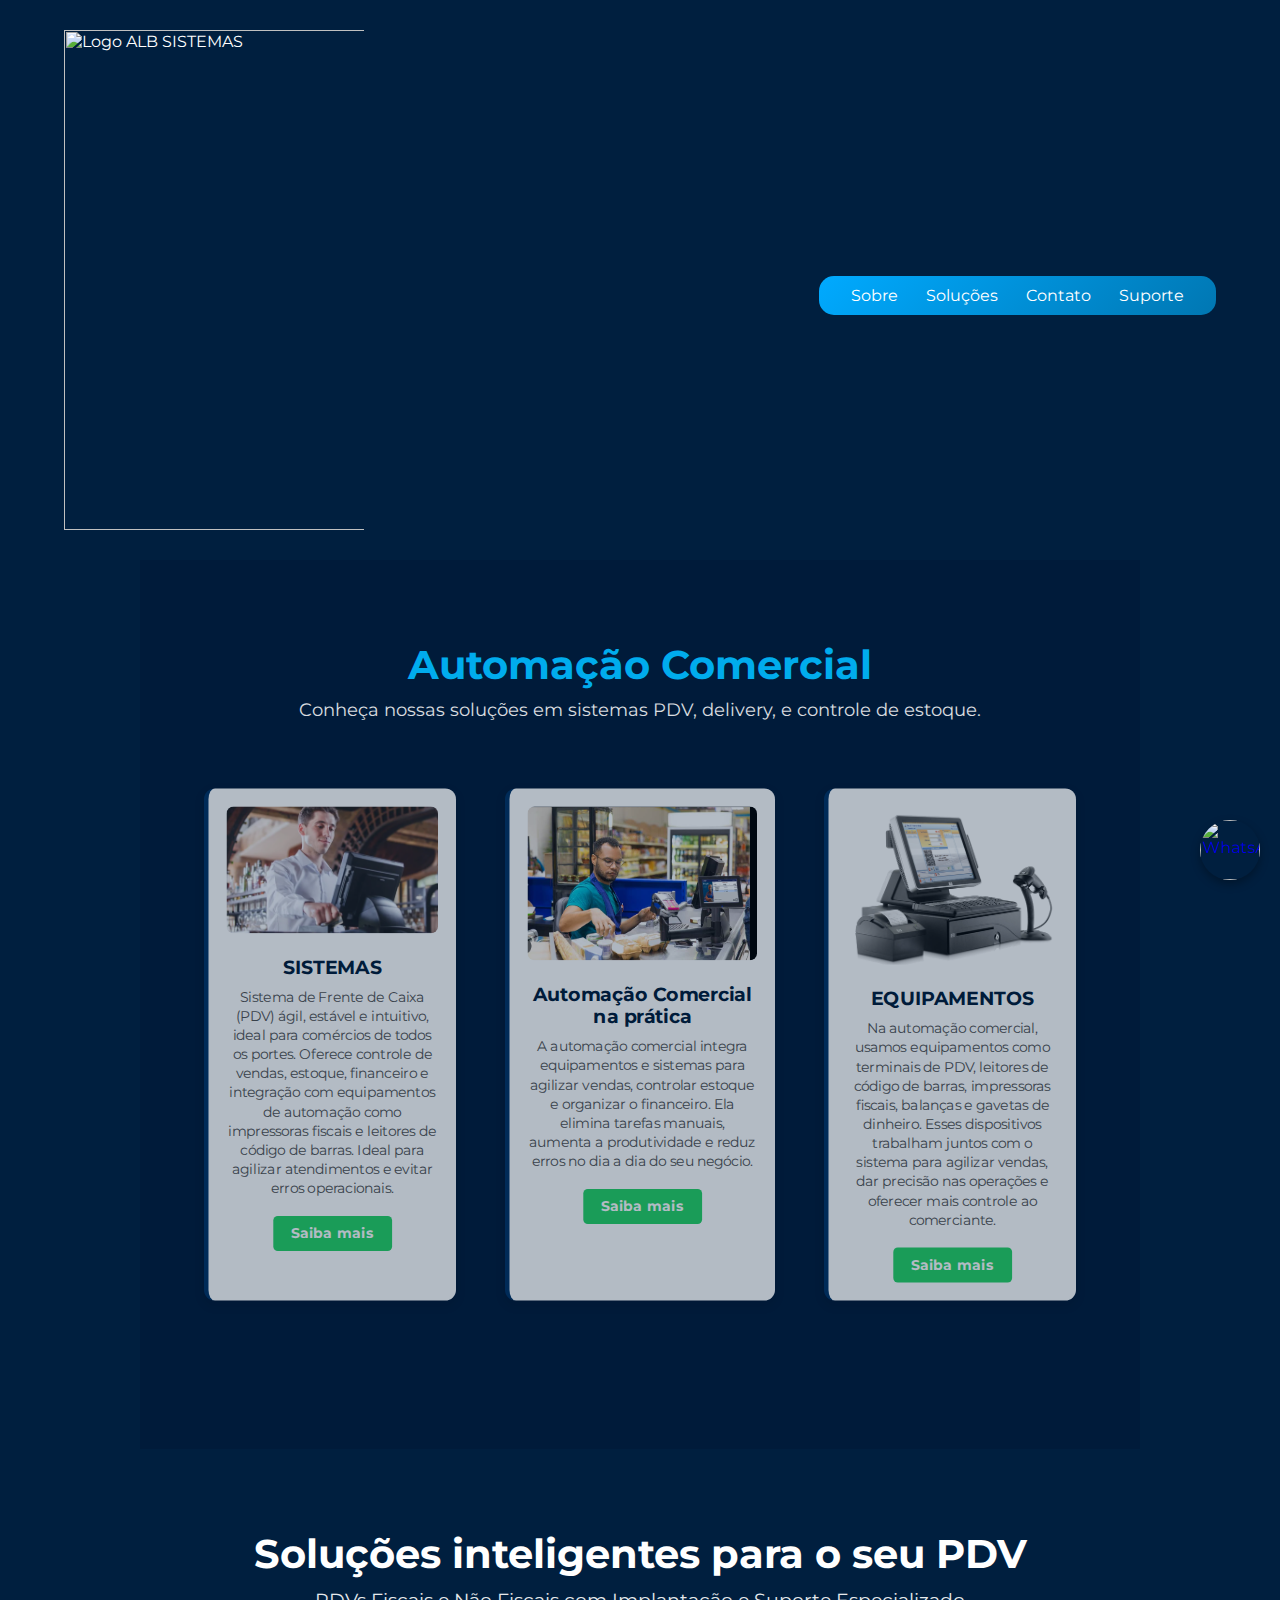
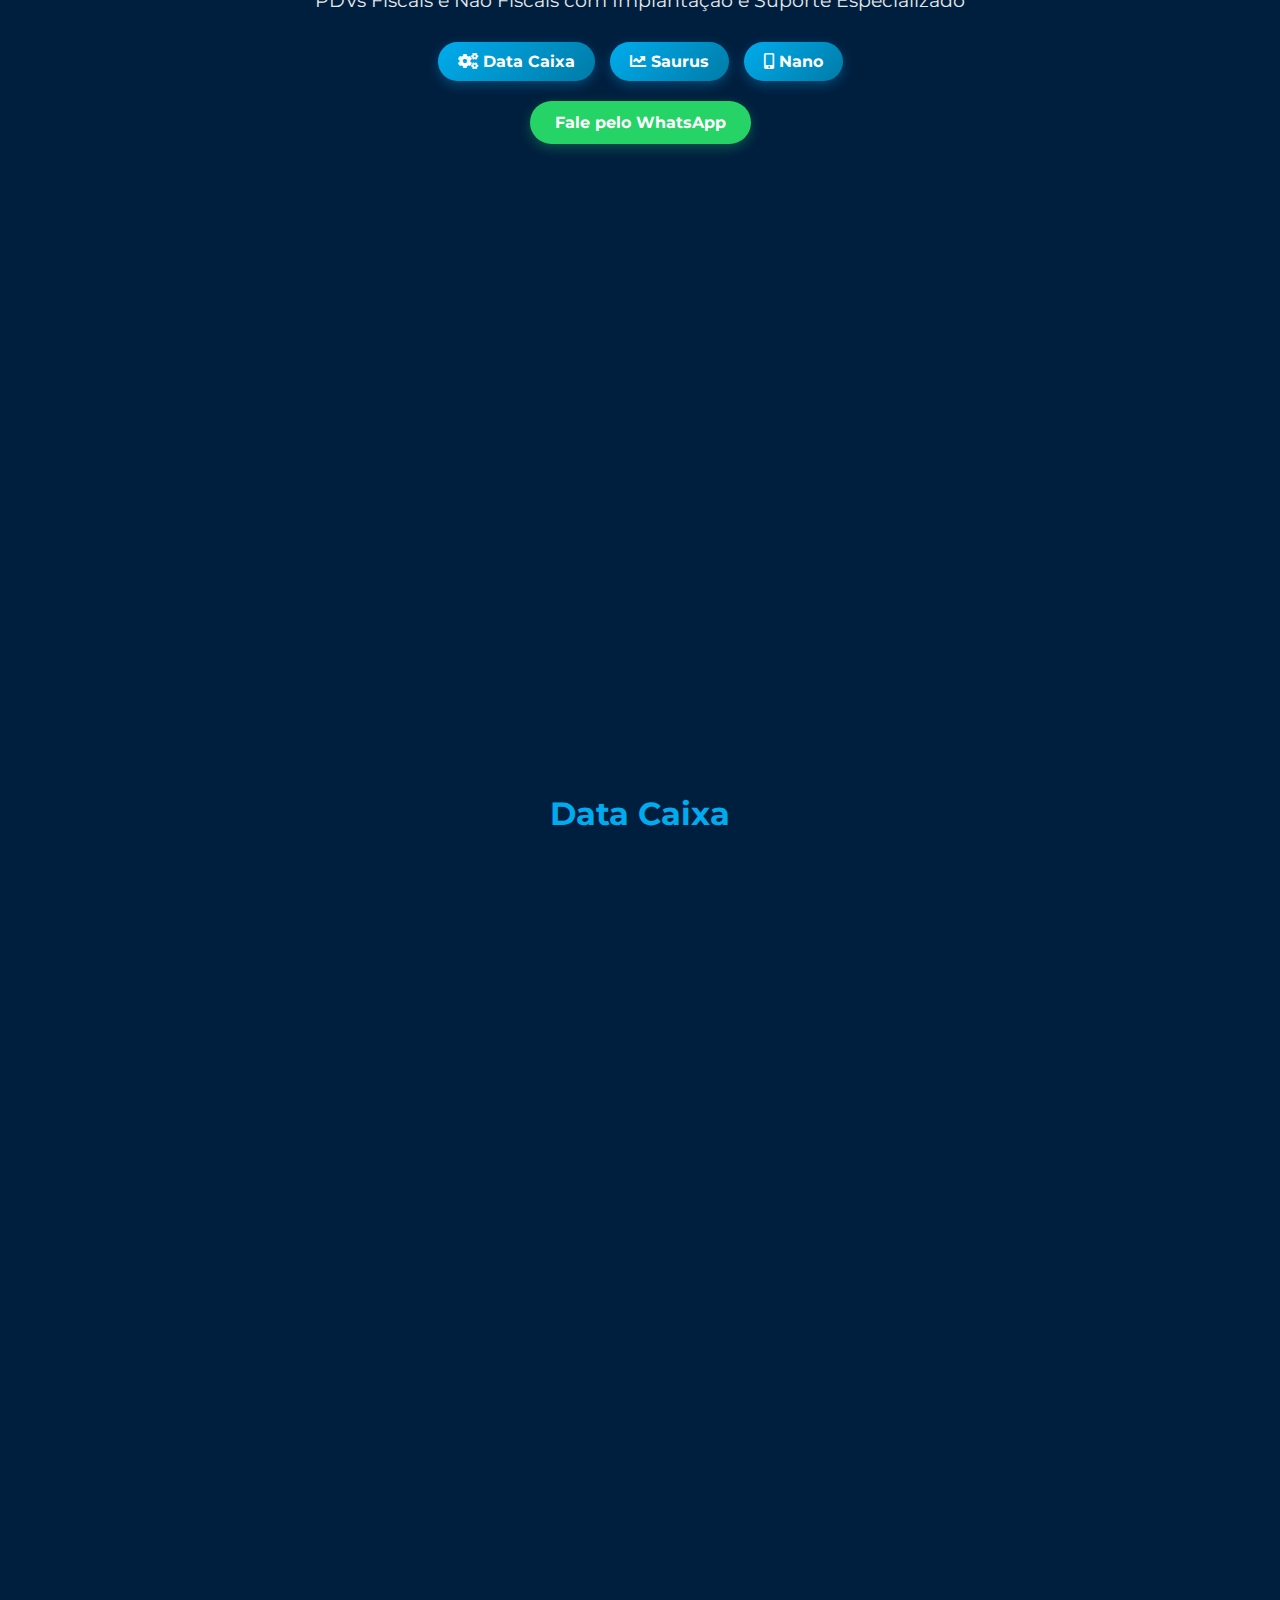
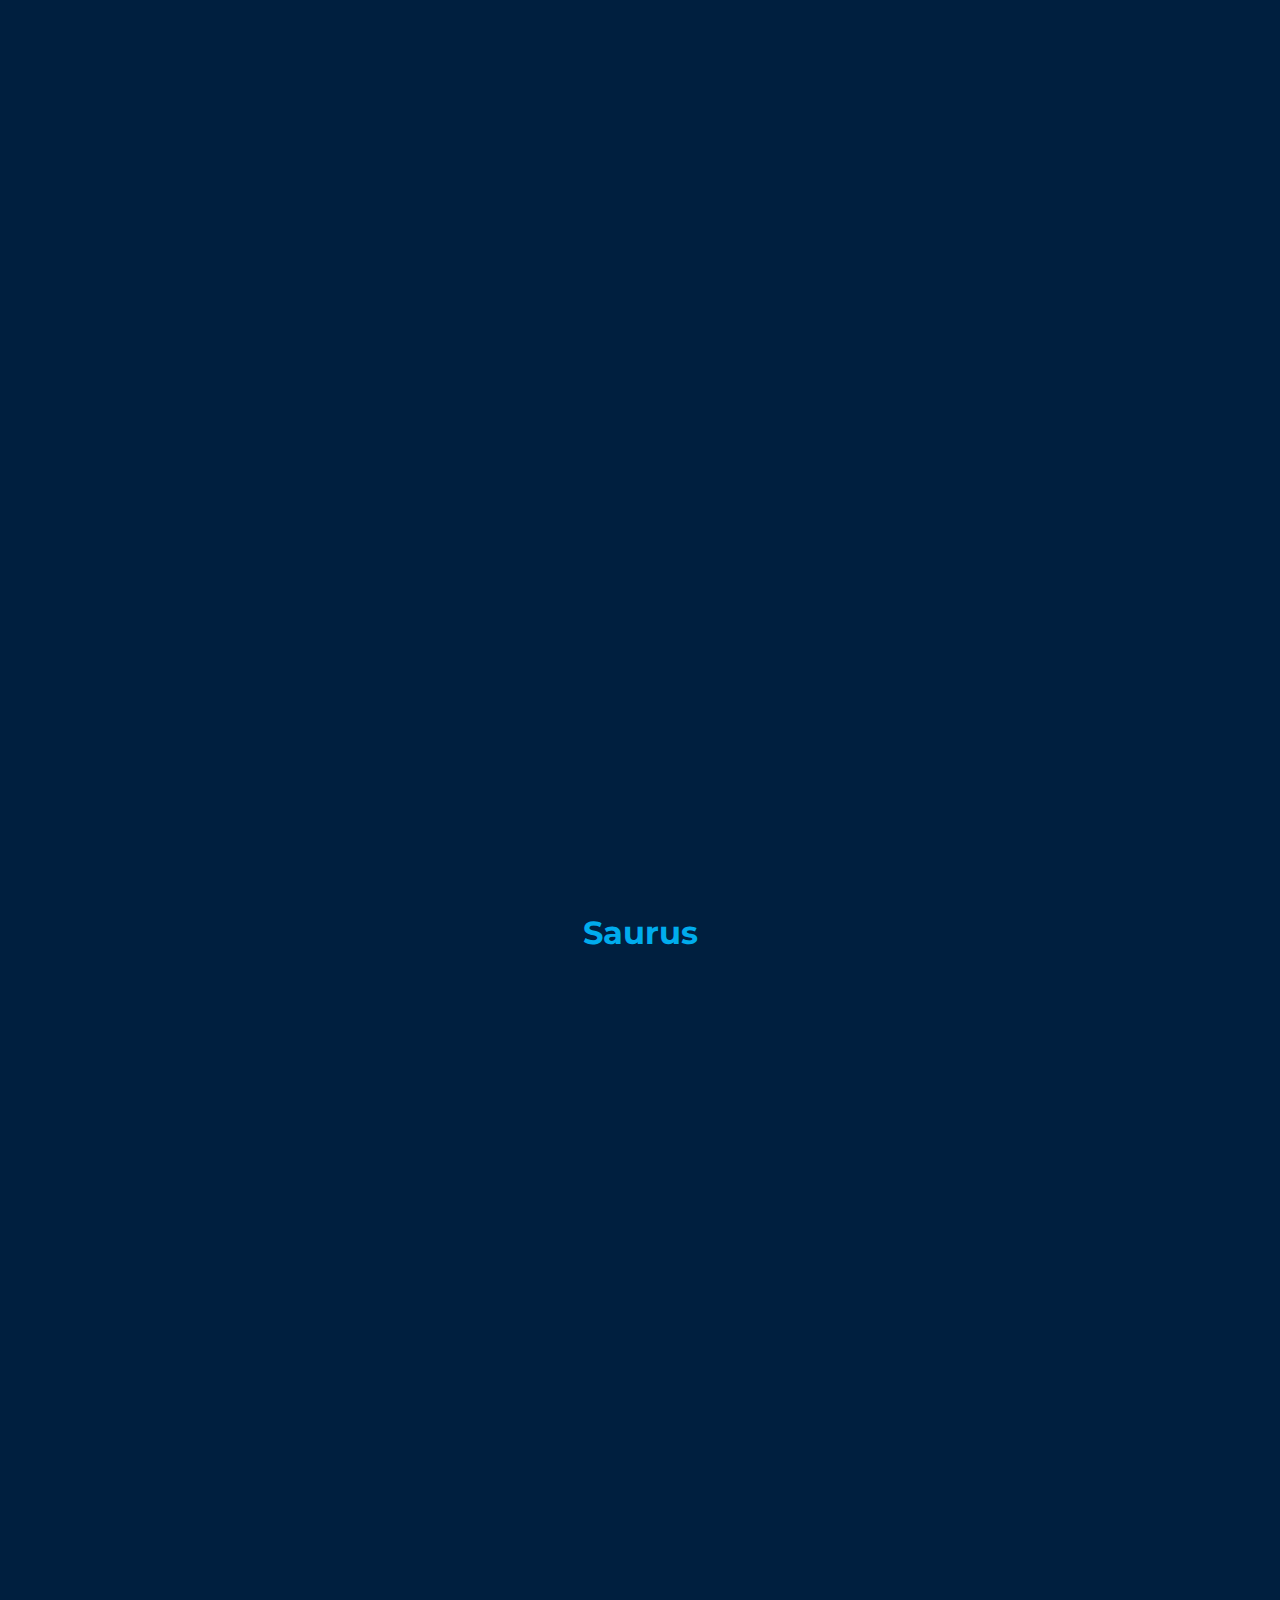
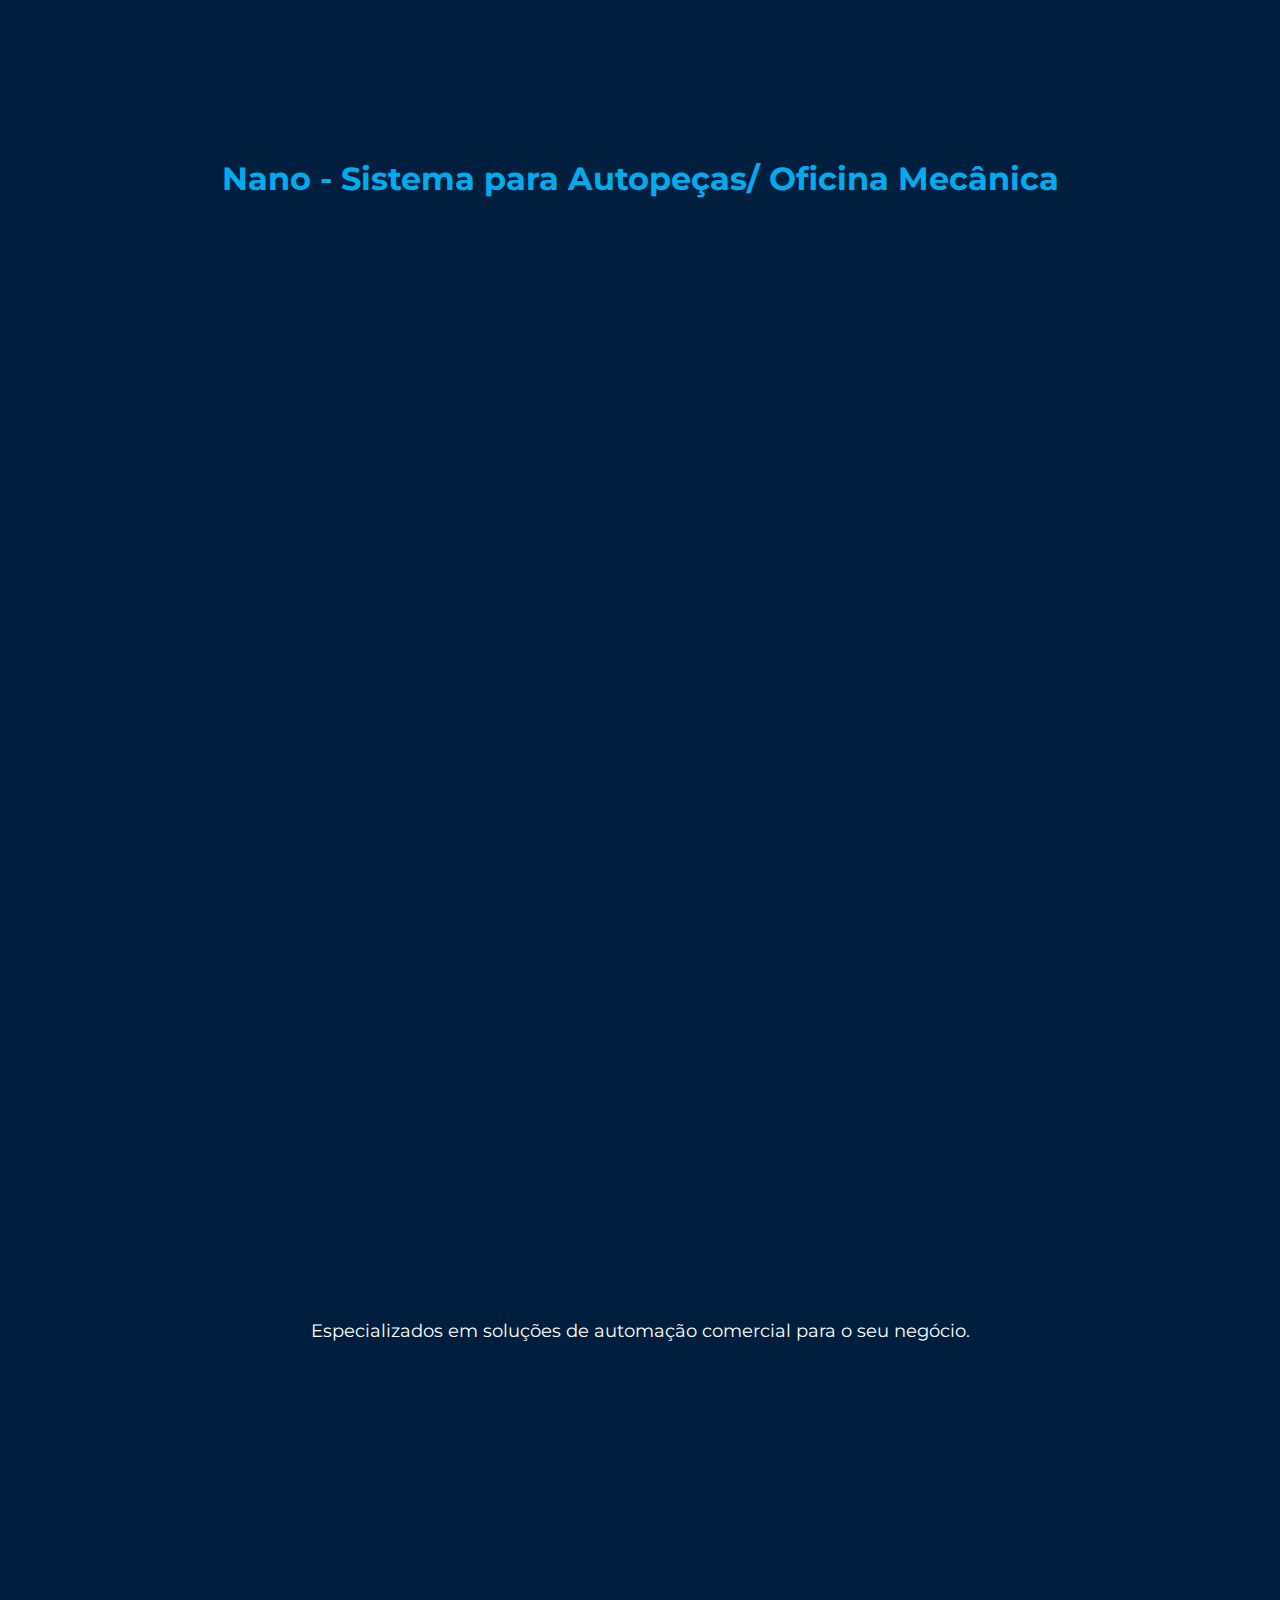
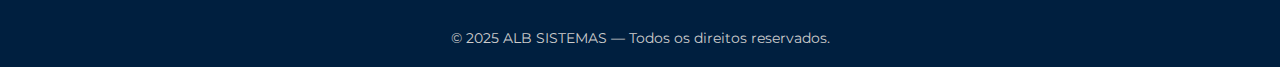
==== commit 686843de: "a" ====
--- a/index.html
+++ b/index.html
@@ -9,6 +9,11 @@
   <link href="https://fonts.googleapis.com/css2?family=Montserrat:wght@400;600;700&display=swap" rel="stylesheet">
   <link rel="stylesheet" href="https://cdnjs.cloudflare.com/ajax/libs/font-awesome/4.7.0/css/font-awesome.min.css">
 
+    <!-- Adicionando o Font Awesome -->
+    <link href="https://cdnjs.cloudflare.com/ajax/libs/font-awesome/5.15.4/css/all.min.css" rel="stylesheet">
+  
+  
+
 </head>
 
 
@@ -31,17 +36,64 @@
     <a href="#contato">Contato</a>
     <a href="https://wa.me/5511998746075?text=Olá.">Suporte</a>
   </div>
-</nav>
-      
-    </div>
-    
   </header>
+  <section class="cards-solucoes">
+    <h2>Automação Comercial</h2>
+    <p>Conheça nossas soluções em sistemas PDV, delivery, e controle de estoque.</p>
+  
+    <div class="cards-wrapper">
+      <div class="card pequeno">
+        <img src="/BANNER1.png" alt="Data Caixa">
+        <h3>SISTEMAS</h3>
+        <p>Sistema de Frente de Caixa (PDV) ágil, estável e intuitivo, ideal para comércios de todos os portes. Oferece controle de vendas, estoque, financeiro e integração com equipamentos de automação como impressoras fiscais e leitores de código de barras. Ideal para agilizar atendimentos e evitar erros operacionais.
+
+        </p>
+        <a class="whatsapp-button" href="https://wa.me/5599999999999?text=Olá!%20Gostaria%20de%20saber%20mais%20sobre%20equipamentos%20de%20automação%20comercial." target="_blank">
+          Saiba mais
+        </a>
+      
+      </div>
+      <div class="card geane">
+        <img src="/BANNER3.png" alt="Nano">
+        <h3>Automação Comercial na prática</h3>
+        <p>A automação comercial integra equipamentos e sistemas para agilizar vendas, controlar estoque e organizar o financeiro. Ela elimina tarefas manuais, aumenta a produtividade e reduz erros no dia a dia do seu negócio.</p>
+        <a class="whatsapp-button" href="https://wa.me/5599999999999?text=Olá!%20Gostaria%20de%20saber%20mais%20sobre%20equipamentos%20de%20automação%20comercial." target="_blank">
+          Saiba mais
+        </a>
+      </div>
+  
+      <div class="card pequeno">
+        <img src="/Automação-Comercial.png" alt="Saurus">
+        <h3>EQUIPAMENTOS</h3>
+        <p>Na automação comercial, usamos equipamentos como terminais de PDV, leitores de código de barras, impressoras fiscais, balanças e gavetas de dinheiro. Esses dispositivos trabalham juntos com o sistema para agilizar vendas, dar precisão nas operações e oferecer mais controle ao comerciante.</p>
+        <a class="whatsapp-button" href="https://wa.me/5599999999999?text=Olá!%20Gostaria%20de%20saber%20mais%20sobre%20equipamentos%20de%20automação%20comercial." target="_blank">
+          Saiba mais
+        </a>
+      </div>
+  
+      
+      </div>
+    </div>
+  </section>
+  
 
   <!-- BANNER -->
   <section class="banner">
     <div class="container">
-      <h1>Soluções em Software de Gestão Empresarial</h1>
+      <h1>Soluções inteligentes para o seu PDV</h1>
       <p>PDVs Fiscais e Não Fiscais com Implantação e Suporte Especializado</p>
+      <!-- Botões com ícones -->
+<div class="sistemas-btns">
+  <a href="#data-caixa" class="sistema-btn">
+    <i class="fa fa-cogs"></i> Data Caixa
+  </a>
+  <a href="#saurus" class="sistema-btn">
+    <i class="fa fa-chart-line"></i> Saurus
+  </a>
+  <a href="#nano" class="sistema-btn">
+    <i class="fa fa-mobile-alt"></i> Nano
+  </a>
+</div>
       <a href="https://wa.me/5511947121877?text=Ol%C3%A1." target="_blank" class="btn-whats">Fale pelo WhatsApp</a>
     </div>
   </section>
@@ -66,7 +118,7 @@
   </section>
   
 
-  <section>
+  <section id="data-caixa">
     <h2>Data Caixa</h2>
     <div class="system-images">
 
@@ -119,8 +171,8 @@
    
   </div>
 </section>
-  <section>
-    <h2>Saurus</h2>
+<section id="saurus">
+  <h2>Saurus</h2>
     <div class="system-images">
       <div class="system-card">
         <img src="img/pdv saarusu.jpg" alt="Saurus PDV">
@@ -148,7 +200,7 @@
      
     </div>
   </section>
-  <section>
+  <section id="nano">
     <h2>Nano - Sistema para Autopeças/ Oficina Mecânica</h2>
     <div class="system-images">
       <div class="system-card">
@@ -238,6 +290,7 @@
     </div>
   </footer>
   <script>
+    
     window.location.hash = "#";
       function toggleMenu() {
   var x = document.getElementById("myLinks");
@@ -285,6 +338,37 @@
     title.textContent = contents[index].title;
     text.textContent = contents[index].text;
   }, 4000); // troca a cada 4 segundos
+  window.addEventListener('scroll', function() {
+  const sections = document.querySelectorAll('.section, .system-card, .system-destaque-wrapper, .sobre-img');
+  const windowHeight = window.innerHeight;
+
+  sections.forEach(section => {
+    const sectionTop = section.getBoundingClientRect().top;
+    if (sectionTop < windowHeight * 0.8) {  // Se a seção estiver 80% visível
+      section.classList.add('visible');
+    }
+  });
+});
+const bannerImgs = document.querySelectorAll('.carrossel-img');
+  let bannerIndex = 0;
+
+  function trocarBanner() {
+    bannerImgs[bannerIndex].classList.remove('active');
+    bannerIndex = (bannerIndex + 1) % bannerImgs.length;
+    bannerImgs[bannerIndex].classList.add('active');
+  }
+
+  setInterval(trocarBanner, 4000); // Troca a cada 4 segundos
+  let current = 0;
+  const cards = document.querySelectorAll('.card');
+
+  setInterval(() => {
+    cards[current].classList.remove('active');
+    current = (current + 1) % cards.length;
+    cards[current].classList.add('active');
+  }, 3000); // troca a cada 3 segundos
+
+
   </script>
 
 </body>
--- a/style.css
+++ b/style.css
@@ -6,7 +6,8 @@
  
 }
 
-body {
+body, html{
+  scroll-behavior: smooth;
   font-family: 'Montserrat', sans-serif;
   background: #001F3F;  
   /* Fundo principal */
@@ -72,6 +73,75 @@
   padding: 80px 0;
   text-align: center;
 }
+
+
+@keyframes backgroundMove {
+  0% { transform: translate(0, 0); }
+  100% { transform: translate(-25%, -25%); }
+}
+
+.banner .container {
+  position: relative;
+  z-index: 1;
+}
+
+.banner h1 {
+  font-size: 2.8rem;
+  margin-bottom: 20px;
+  font-weight: 700;
+}
+
+.banner p {
+  font-size: 1.2rem;
+  margin-bottom: 25px;
+  opacity: 0.9;
+}
+
+/* Botões de sistemas */
+.sistemas-btns {
+  display: flex;
+  justify-content: center;
+  gap: 15px;
+  flex-wrap: wrap;
+  margin-bottom: 30px;
+}
+
+.sistema-btn {
+  background: linear-gradient(135deg, #00aced, #007ba7);
+  color: #fff;
+  padding: 12px 24px;
+  border-radius: 25px;
+  text-decoration: none;
+  font-weight: bold;
+  transition: all 0.3s ease;
+  box-shadow: 0 4px 12px rgba(0, 172, 237, 0.3);
+}
+
+.sistema-btn:hover {
+  background: linear-gradient(135deg, #007ba7, #00aced);
+  transform: scale(1.05);
+  box-shadow: 0 6px 16px rgba(0, 172, 237, 0.4);
+}
+
+/* Botão do WhatsApp */
+.btn-whats {
+  background-color: #25D366;
+  color: #fff;
+  padding: 14px 28px;
+  border-radius: 30px;
+  text-decoration: none;
+  font-weight: bold;
+  transition: all 0.3s ease;
+  box-shadow: 0 4px 12px rgba(37, 211, 102, 0.3);
+  display: inline-block;
+}
+
+.btn-whats:hover {
+  background-color: #1DA851;
+  transform: scale(1.05);
+  box-shadow: 0 6px 16px rgba(37, 211, 102, 0.4);
+}
+
 
 .banner h1 {
   font-size: 2.5em;
@@ -564,4 +634,435 @@
   max-width: 700px;
   margin: 0 auto 30px auto;
 }
-
+.sistemas-btns {
+  margin: 20px 0;
+  display: flex;
+  justify-content: center;
+  gap: 15px;
+  flex-wrap: wrap;
+}
+
+.sistema-btn {
+  background-color: #00aced;
+  color: white;
+  padding: 10px 20px;
+  border-radius: 20px;
+  text-decoration: none;
+  transition: background-color 0.3s ease;
+  font-weight: bold;
+}
+
+.sistema-btn:hover {
+  background-color: #0086b3;
+}
+@keyframes fadeInZoom {
+  0% {
+    opacity: 0;
+    transform: scale(0.9);
+  }
+  100% {
+    opacity: 1;
+    transform: scale(1);
+  }
+}
+
+/* Estilo inicial das seções para animação */
+.section {
+  opacity: 0;
+  transform: scale(0.9);
+  animation: fadeInZoom 1s ease-in-out forwards;
+}
+
+/* Controlando o delay para diferentes seções */
+#data-caixa {
+  animation-delay: 0.5s;
+}
+#saurus {
+  animation-delay: 1s;
+}
+#nano {
+  animation-delay: 1.5s;
+}
+
+/* Adicionando transição suave */
+.system-card, .system-destaque-wrapper, .sobre-img {
+  opacity: 0;
+  transform: scale(0.9);
+  animation: fadeInZoom 1.5s ease-in-out forwards;
+}
+/* Visível ao rolar */
+.visible {
+  opacity: 1 !important;
+  transform: scale(1) !important;
+}
+
+.sistemas-btn a {
+  background-color: transparent; /* Inicialmente, fundo transparente */
+  color: #fff; /* Cor do texto */
+  padding: 15px 30px;
+  text-align: center;
+  border: 2px solid #007BFF; /* Bordas visíveis inicialmente */
+  border-radius: 50px; /* Bordas arredondadas */
+  font-size: 16px;
+  font-weight: 600;
+  text-transform: uppercase;
+  margin: 10px;
+  display: inline-block;
+  transition: all 0.3s ease; /* Transição suave para todos os efeitos */
+  text-decoration: none;
+}
+
+/* Efeito de hover nos botões */
+.sistemas-btn a:hover {
+  background-color: #007BFF; /* Cor de fundo ao passar o mouse */
+  color: #fff; /* Cor do texto durante o hover */
+  border-color: #0056b3; /* Cor da borda no hover */
+}
+
+/* Efeito de zoom no ícone */
+.sistemas-btn a i {
+  margin-right: 8px;
+  transition: transform 0.3s ease;
+}
+
+.sistemas-btn a:hover i {
+  transform: scale(1.2); /* Leve aumento no ícone */
+}
+.system-card,
+.card {
+  transition: transform 0.3s ease, box-shadow 0.3s ease;
+}
+
+.system-card:hover,
+.card:hover {
+  transform: scale(1.03);
+  box-shadow: 0 8px 16px rgba(0, 0, 0, 0.2);
+}
+.system-card,
+.card {
+  background: #001B3A;
+  border-radius: 12px;
+  position: relative;
+  z-index: 1;
+  box-shadow: 0 0 20px rgba(0, 174, 255, 0.4); /* cor do brilho */
+  transition: transform 0.3s ease, box-shadow 0.3s ease;
+}
+
+.system-card:hover,
+.card:hover {
+  box-shadow: 0 0 30px rgba(0, 174, 255, 0.8); /* brilho mais forte ao passar o mouse */
+  transform: scale(1.03);
+}
+.banner-carrossel {
+  width: 100%;
+  max-width: 1000px;
+  margin: 20px auto;
+  overflow: hidden;
+  border-radius: 15px;
+  box-shadow: 0 0 20px rgba(0, 172, 237, 0.2);
+}
+
+.carrossel-container {
+  position: relative;
+  width: 100%;
+  max-width: 1000px;
+  aspect-ratio: 16 / 9; /* ou use height: auto se preferir */
+  margin: auto;
+}
+
+.carrossel-img {
+  position: absolute;
+  top: 0;
+  left: 0;
+  width: 100%;
+  height: 100%;
+  object-fit: contain;
+  background-color: #000;
+  opacity: 0;
+  transition: opacity 1s ease-in-out;
+  z-index: 0;
+}
+
+.carrossel-img.active {
+  opacity: 1;
+  z-index: 1;
+}
+.carrossel-img {
+  position: absolute;
+  top: 0;
+  left: 0;
+  width: 100%;
+  height: 100%;
+  object-fit: contain; /* Mostra tudo */
+  opacity: 0;
+  transition: opacity 1s ease-in-out;
+  z-index: 0;
+  background-color: #000; /* opcional: fundo escuro ou branco */
+}
+.sistemas-showcase {
+  text-align: center;
+  padding: 50px 20px;
+  background: #001B3A;
+  color: white;
+}
+
+.sistemas-showcase h2 {
+  font-size: 2.5rem;
+  margin-bottom: 40px;
+}
+
+.card-slider {
+  display: flex;
+  justify-content: center;
+  align-items: center;
+  gap: 20px;
+  perspective: 1000px;
+  flex-wrap: wrap;
+}
+
+.card {
+  background: white;
+  color: #001B3A;
+  padding: 20px;
+  border-radius: 20px;
+  width: 250px;
+  transition: transform 0.5s ease, box-shadow 0.5s ease;
+  box-shadow: 0 0 15px rgba(0,0,0,0.2);
+  transform: scale(0.9);
+  opacity: 0.7;
+  z-index: 1;
+}
+
+.card.active {
+  transform: scale(1.1);
+  opacity: 1;
+  z-index: 3;
+  box-shadow: 0 10px 30px rgba(0,0,0,0.4);
+}
+
+.card img {
+  max-width: 100%;
+  border-radius: 10px;
+  margin-bottom: 15px;
+}
+
+.card h3 {
+  margin: 10px 0 5px;
+  font-size: 1.2rem;
+}
+
+.card p {
+  font-size: 0.95rem;
+  line-height: 1.4;
+}
+.sistemas-alb {
+  padding: 80px 20px;
+  background: #001B3A;
+  text-align: center;
+  color: white;
+}
+
+.sistemas-alb h2 {
+  font-size: 2.5rem;
+  margin-bottom: 10px;
+}
+
+.sistemas-alb .descricao {
+  font-size: 1.1rem;
+  margin-bottom: 40px;
+  opacity: 0.85;
+}
+
+.cards-container {
+  display: flex;
+  justify-content: center;
+  align-items: center;
+  gap: 30px;
+  position: relative;
+  flex-wrap: wrap;
+}.cards-solucoes {
+  background-color: #001B3A;
+  padding: 80px 20px;
+  text-align: center;
+  color: white;
+}
+
+.cards-solucoes h2 {
+  font-size: 2.5rem;
+  margin-bottom: 10px;
+}
+
+.cards-solucoes p {
+  font-size: 1.1rem;
+  margin-bottom: 40px;
+  opacity: 0.85;
+}
+
+.cards-wrapper {
+  display: flex;
+  justify-content: center;
+  align-items: flex-end;
+  gap: 30px;
+  flex-wrap: wrap;
+}
+
+.card {
+  background: white;
+  color: #001B3A;
+  border-radius: 10px;
+  padding: 20px;
+  box-shadow: 0 8px 20px rgba(0, 0, 0, 0.2);
+  text-align: center;
+  transition: transform 0.3s ease;
+}
+
+.card img {
+  width: 100%;
+  height: auto;
+  border-radius: 8px;
+  margin-bottom: 15px;
+}
+
+.card h3 {
+  margin: 10px 0;
+  font-size: 1.2rem;
+}
+
+.card p {
+  font-size: 0.95rem;
+}
+
+.card.pequeno {
+  width: 240px;
+  transform: scale(0.9);
+  z-index: 1;
+}
+
+.card.grande {
+  width: 300px;
+  transform: scale(1.05);
+  z-index: 2;
+}
+
+
+.card-card {
+  background: white;
+  color: #001B3A;
+  border-radius: 15px;
+  padding: 20px;
+  width: 270px;
+  box-shadow: 0 8px 20px rgba(0,0,0,0.25);
+  transform: scale(0.95);
+  transition: transform 0.3s ease, z-index 0.3s ease;
+  z-index: 1;
+  position: relative;
+}
+
+.card-card:hover {
+  transform: scale(1.02);
+  z-index: 3;
+}
+
+.card-card img {
+  width: 100%;
+  border-radius: 10px;
+  margin-bottom: 15px;
+}
+
+.card-card h3 {
+  font-size: 1.3rem;
+  margin: 10px 0;
+}
+
+.card-card p {
+  font-size: 0.95rem;
+}
+
+.card-card.destaque {
+  transform: scale(1.05);
+  z-index: 2;
+}
+.cards-wrapper {
+  display: flex;
+  justify-content: center;
+  align-items: stretch;
+  gap: 20px;
+  flex-wrap: wrap;
+  margin: 40px 0;
+}
+
+.card {
+  background-color:#fff;
+  border-radius: 12px;
+  box-shadow: 0 4px 12px rgba(0, 0, 0, 0.1);
+  padding: 20px;
+  text-align: center;
+  flex: 1;
+  max-width: 300px;
+  transition: transform 0.3s;
+}
+
+.card.pequeno {
+  max-width: 250px;
+}
+
+.card.grande {
+  max-width: 350px;
+}
+
+.card img {
+  max-width: 100%;
+  border-radius: 8px;
+  margin-bottom: 15px;
+}
+
+.card h3 {
+  font-size: 1.3em;
+  color: #001B3A;
+  margin-bottom: 10px;
+}
+
+.card p {
+  font-size: 0.95em;
+  color: #333;
+  margin-bottom: 20px;
+}
+
+.whatsapp-button {
+  display: inline-block;
+  padding: 10px 20px;
+  background-color: #25D366;
+  color: white;
+  text-decoration: none;
+  border-radius: 6px;
+  font-weight: bold;
+  transition: background-color 0.3s;
+}
+
+.whatsapp-button:hover {
+  background-color: #1ebe57;
+}
+
+/* Responsivo */
+@media (max-width: 900px) {
+  .cards-wrapper {
+    flex-direction: column;
+    align-items: center;
+  }
+
+  .card,
+  .card.pequeno,
+  .card.grande {
+    max-width: 90%;
+  }
+}
+.whatsapp-button {
+  margin-top: auto;
+  background-color: #25D366;
+  color: white;
+  padding: 10px 20px;
+  text-align: center;
+  border-radius: 5px;
+  text-decoration: none;
+  display: inline-block;
+}
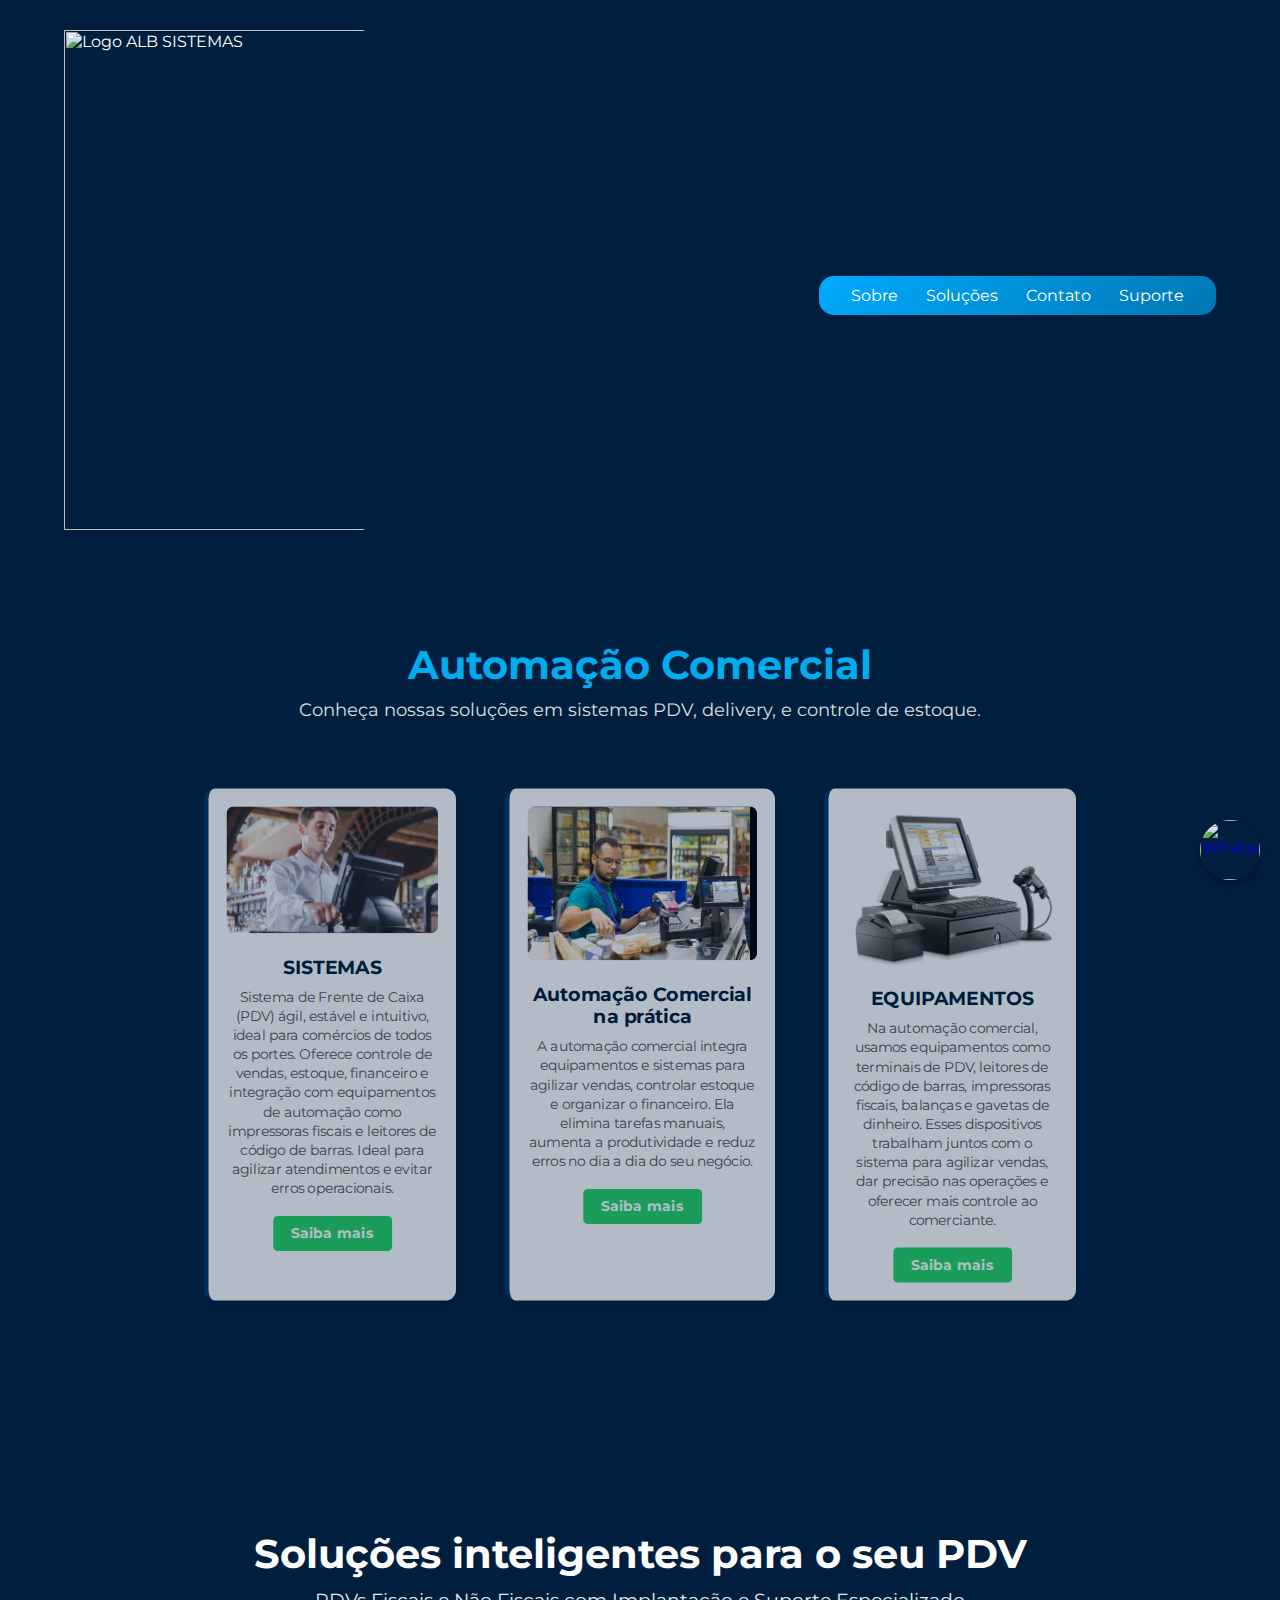
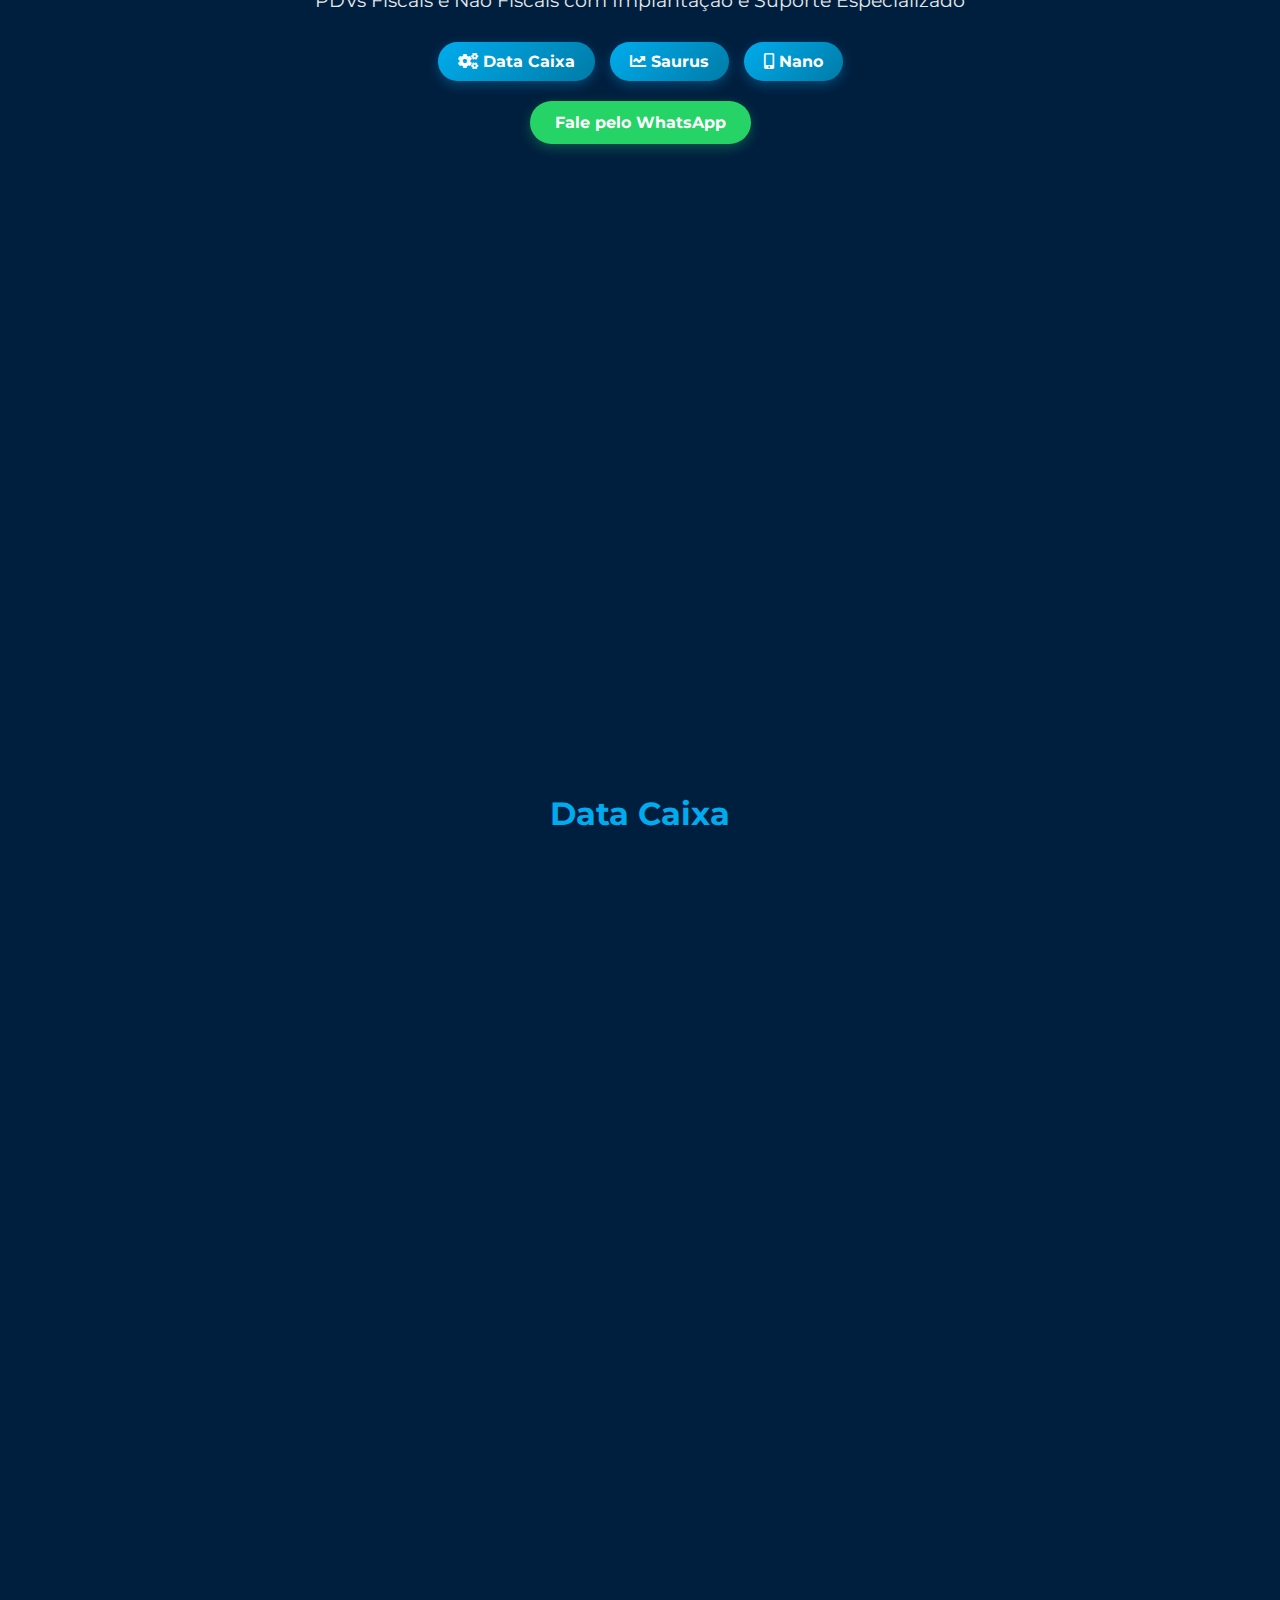
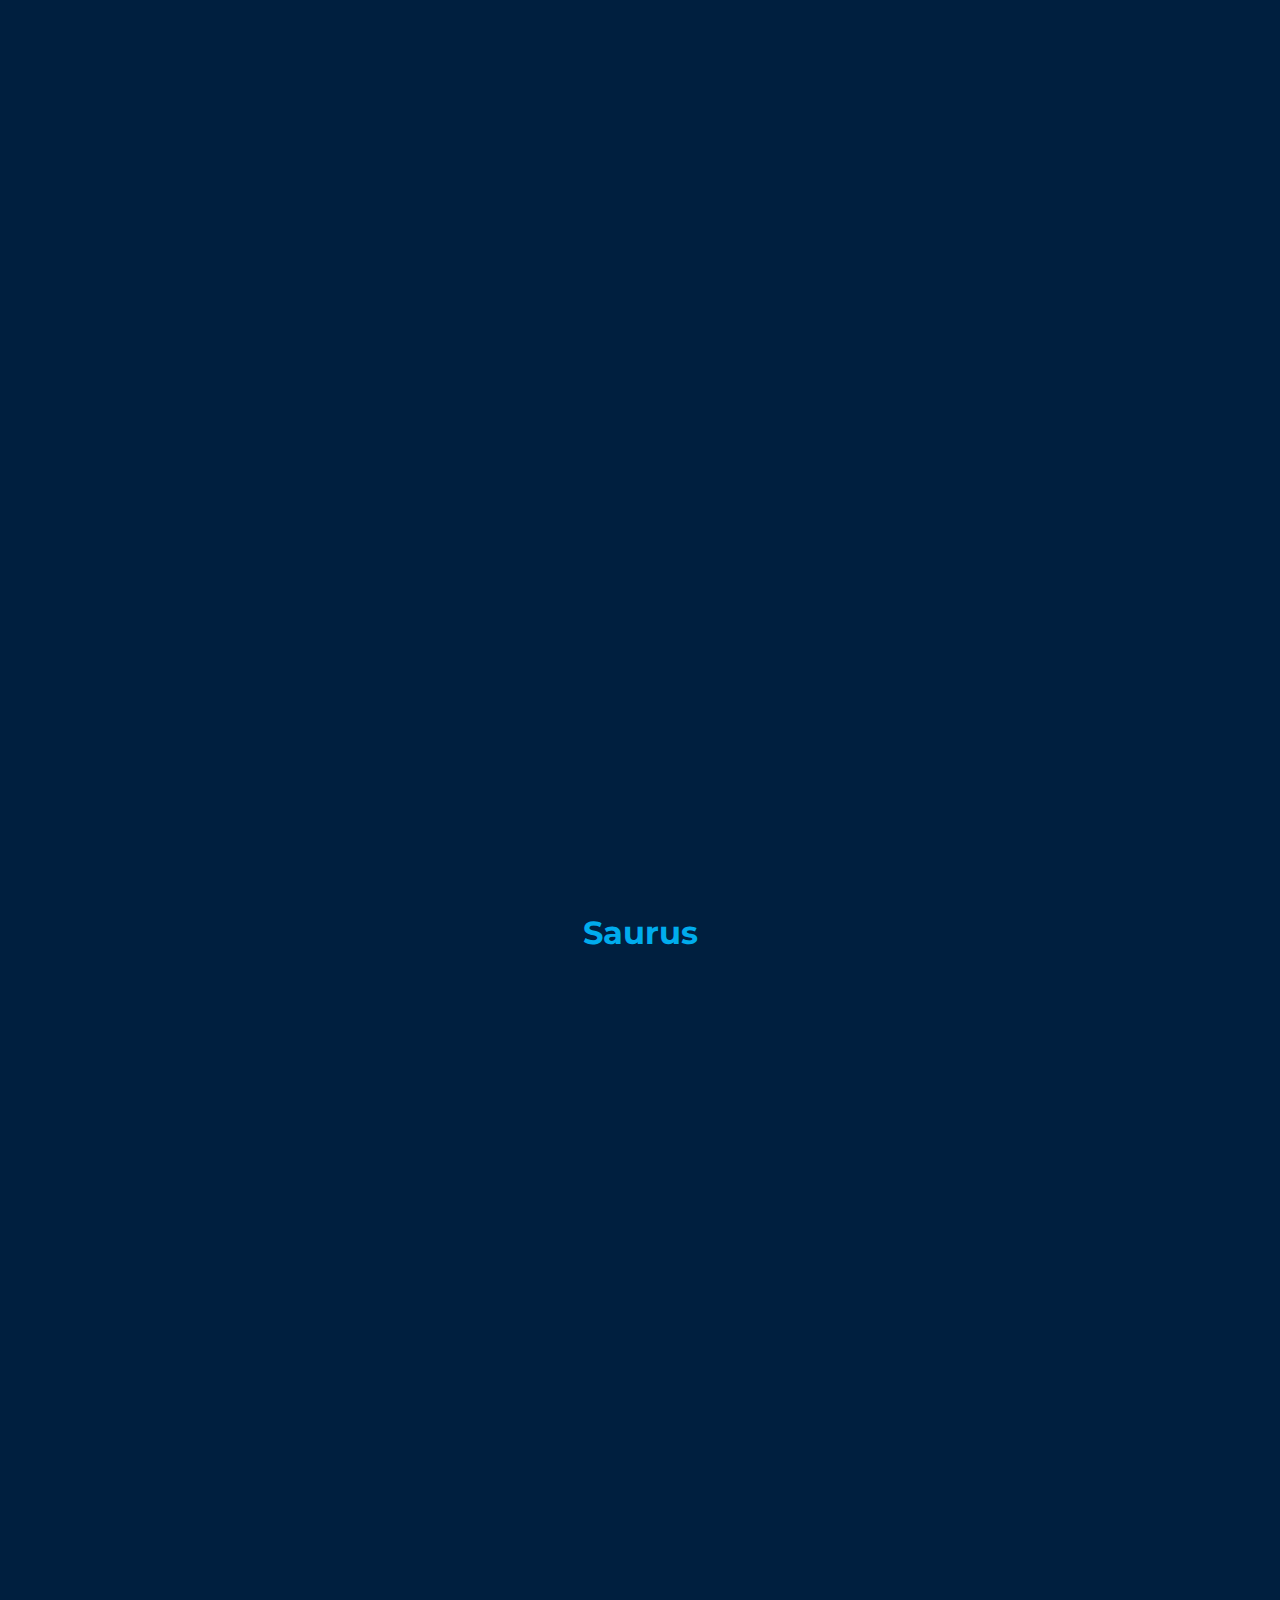
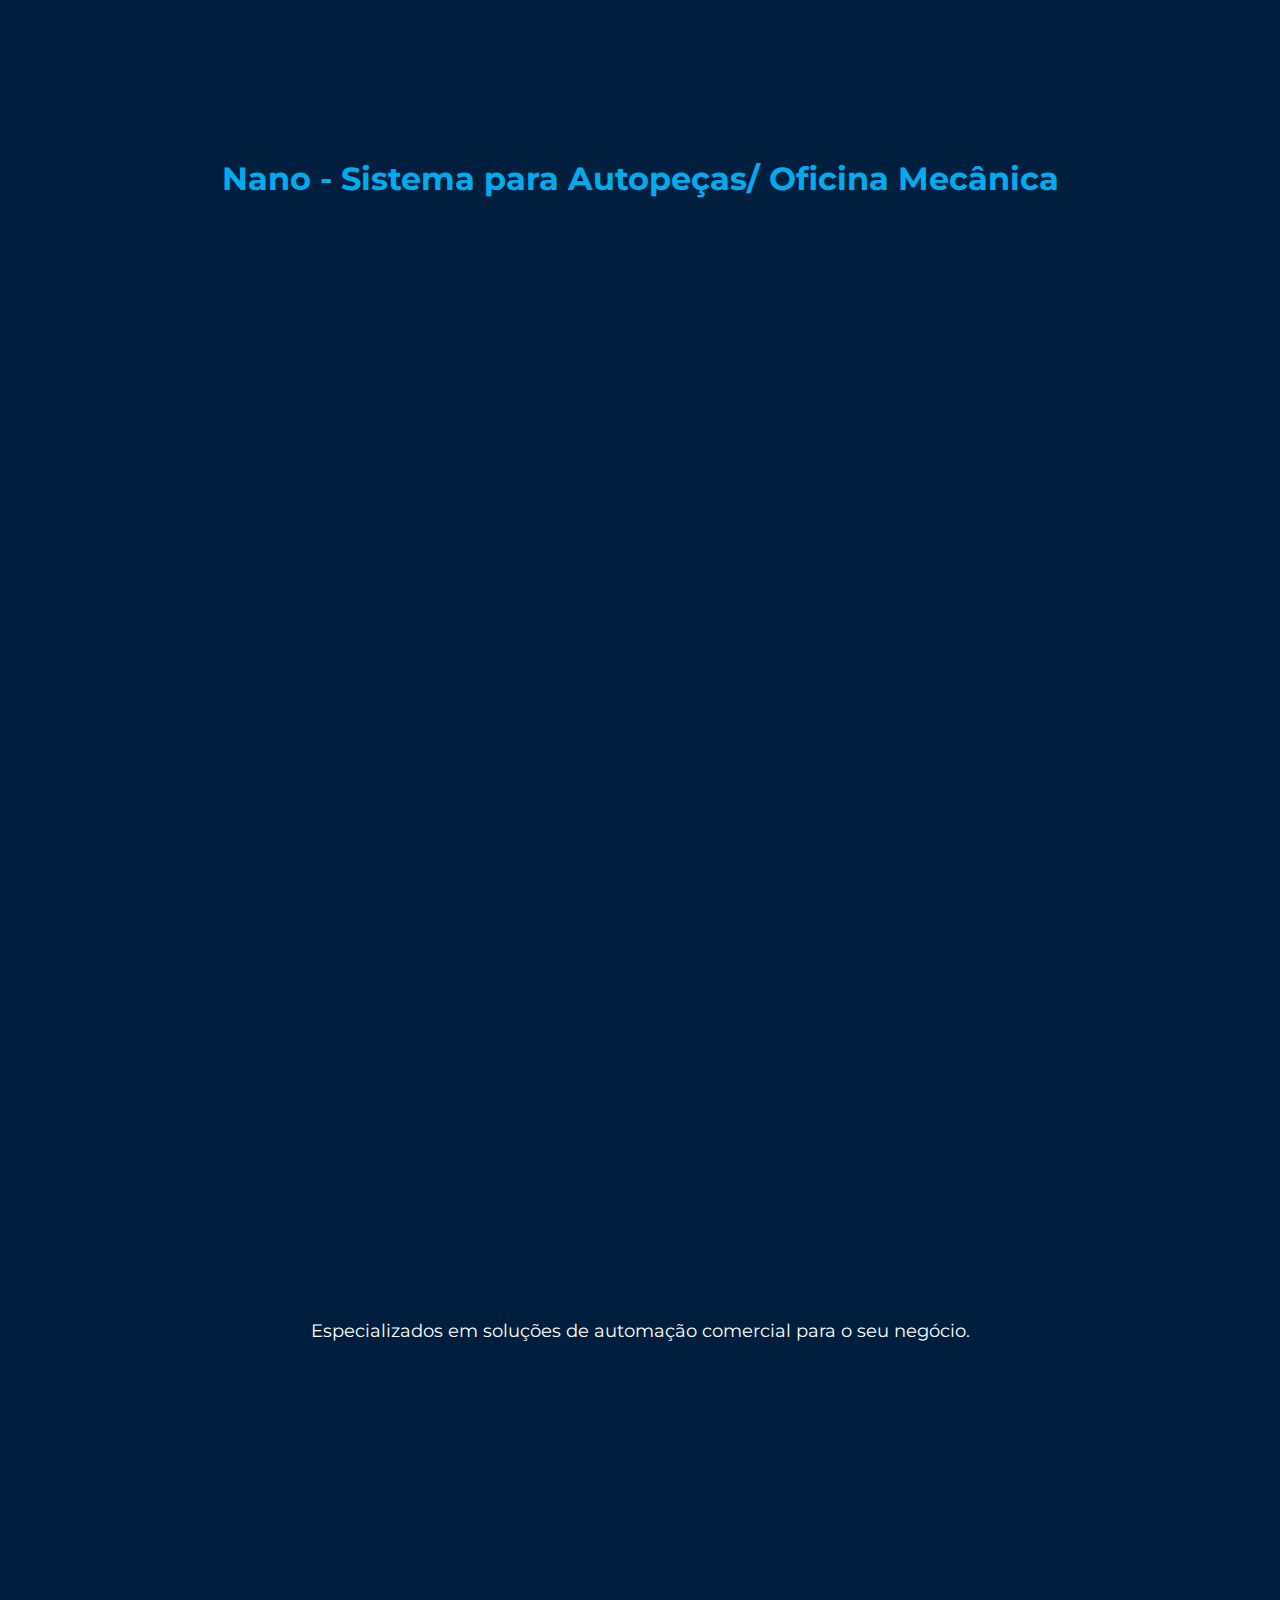
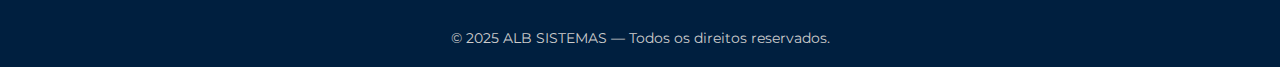
==== commit 8d8722cb: "a" ====
--- a/index.html
+++ b/index.html
@@ -43,7 +43,7 @@
   
     <div class="cards-wrapper">
       <div class="card pequeno">
-        <img src="/BANNER1.png" alt="Data Caixa">
+        <img src="img/BANNER1.png" alt="Data Caixa">
         <h3>SISTEMAS</h3>
         <p>Sistema de Frente de Caixa (PDV) ágil, estável e intuitivo, ideal para comércios de todos os portes. Oferece controle de vendas, estoque, financeiro e integração com equipamentos de automação como impressoras fiscais e leitores de código de barras. Ideal para agilizar atendimentos e evitar erros operacionais.
 
@@ -53,8 +53,9 @@
         </a>
       
       </div>
+      
       <div class="card geane">
-        <img src="/BANNER3.png" alt="Nano">
+        <img src="img/BANNER3.png" alt="Nano">
         <h3>Automação Comercial na prática</h3>
         <p>A automação comercial integra equipamentos e sistemas para agilizar vendas, controlar estoque e organizar o financeiro. Ela elimina tarefas manuais, aumenta a produtividade e reduz erros no dia a dia do seu negócio.</p>
         <a class="whatsapp-button" href="https://wa.me/5599999999999?text=Olá!%20Gostaria%20de%20saber%20mais%20sobre%20equipamentos%20de%20automação%20comercial." target="_blank">
@@ -63,7 +64,7 @@
       </div>
   
       <div class="card pequeno">
-        <img src="/Automação-Comercial.png" alt="Saurus">
+        <img src="img/Automação-Comercial.png" alt="Saurus">
         <h3>EQUIPAMENTOS</h3>
         <p>Na automação comercial, usamos equipamentos como terminais de PDV, leitores de código de barras, impressoras fiscais, balanças e gavetas de dinheiro. Esses dispositivos trabalham juntos com o sistema para agilizar vendas, dar precisão nas operações e oferecer mais controle ao comerciante.</p>
         <a class="whatsapp-button" href="https://wa.me/5599999999999?text=Olá!%20Gostaria%20de%20saber%20mais%20sobre%20equipamentos%20de%20automação%20comercial." target="_blank">
--- a/style.css
+++ b/style.css
@@ -881,7 +881,7 @@
   position: relative;
   flex-wrap: wrap;
 }.cards-solucoes {
-  background-color: #001B3A;
+  background: #001F3F ;
   padding: 80px 20px;
   text-align: center;
   color: white;
@@ -899,6 +899,7 @@
 }
 
 .cards-wrapper {
+ 
   display: flex;
   justify-content: center;
   align-items: flex-end;
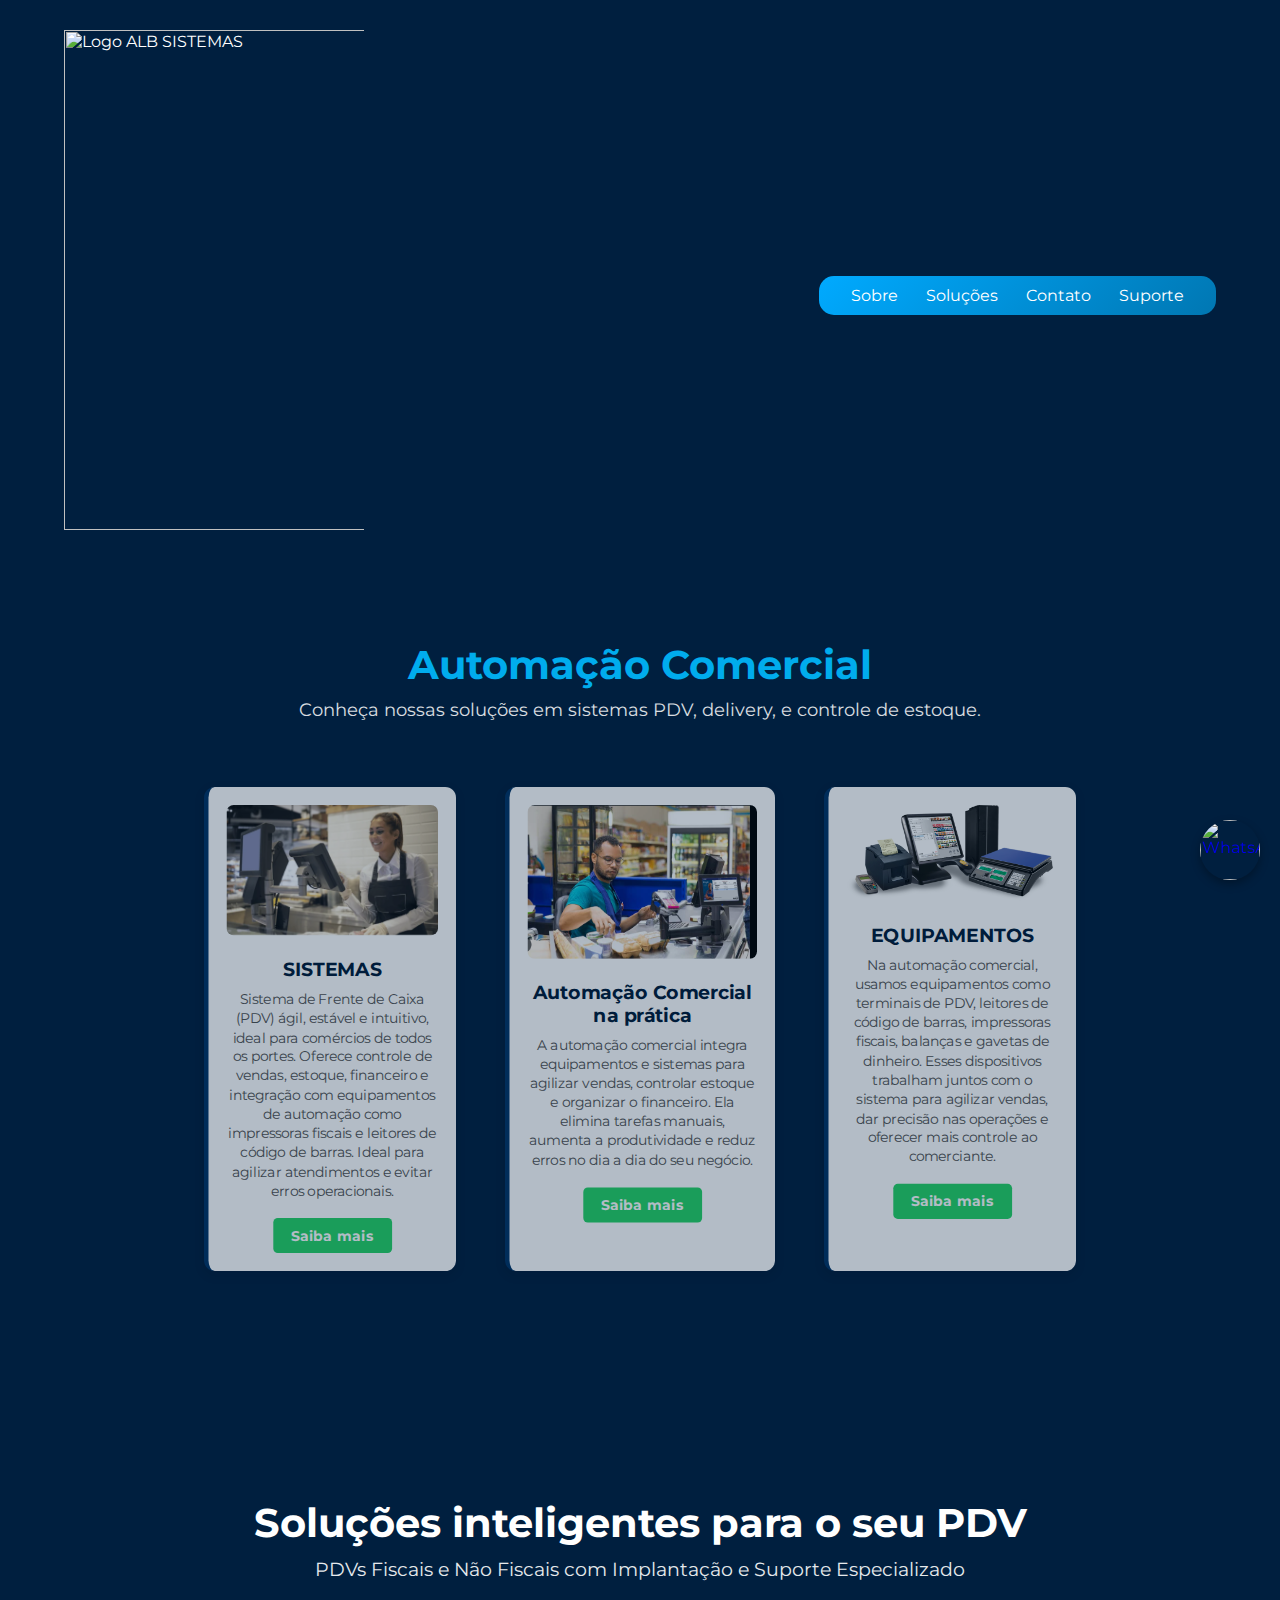
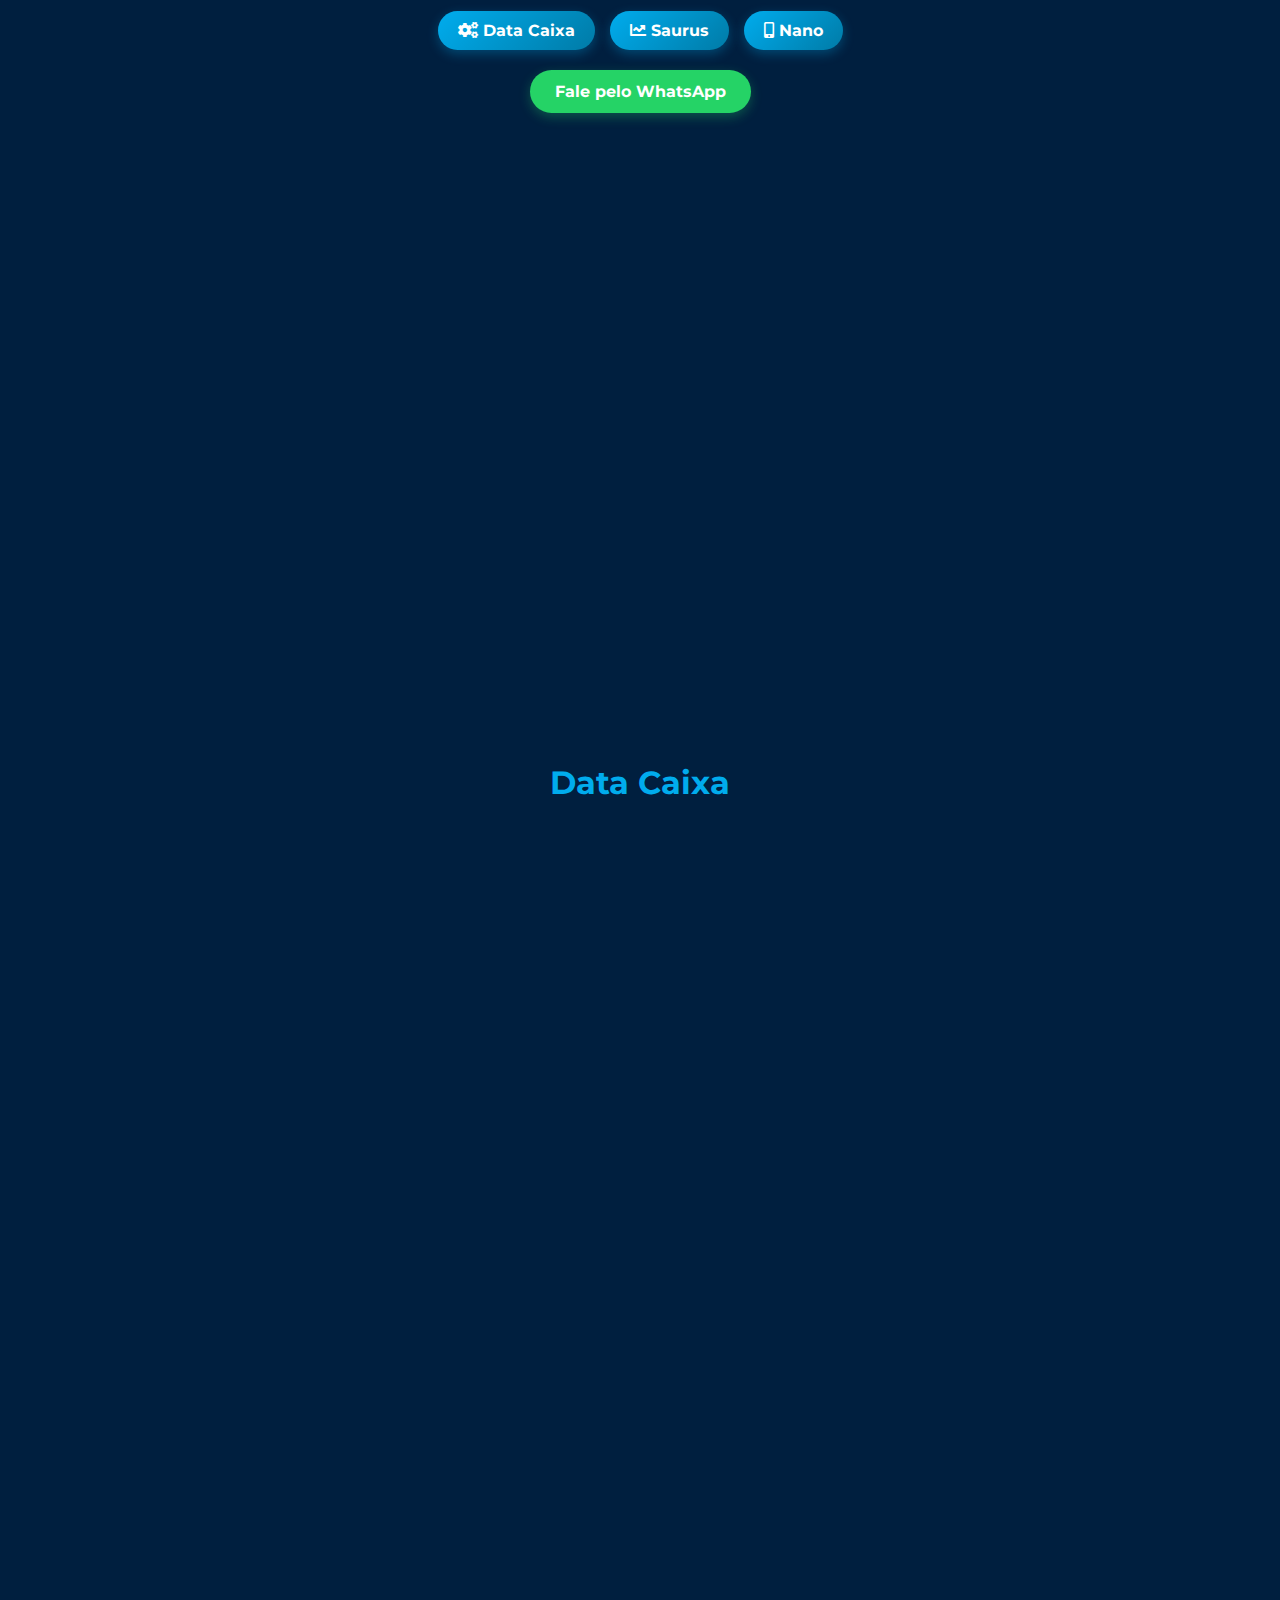
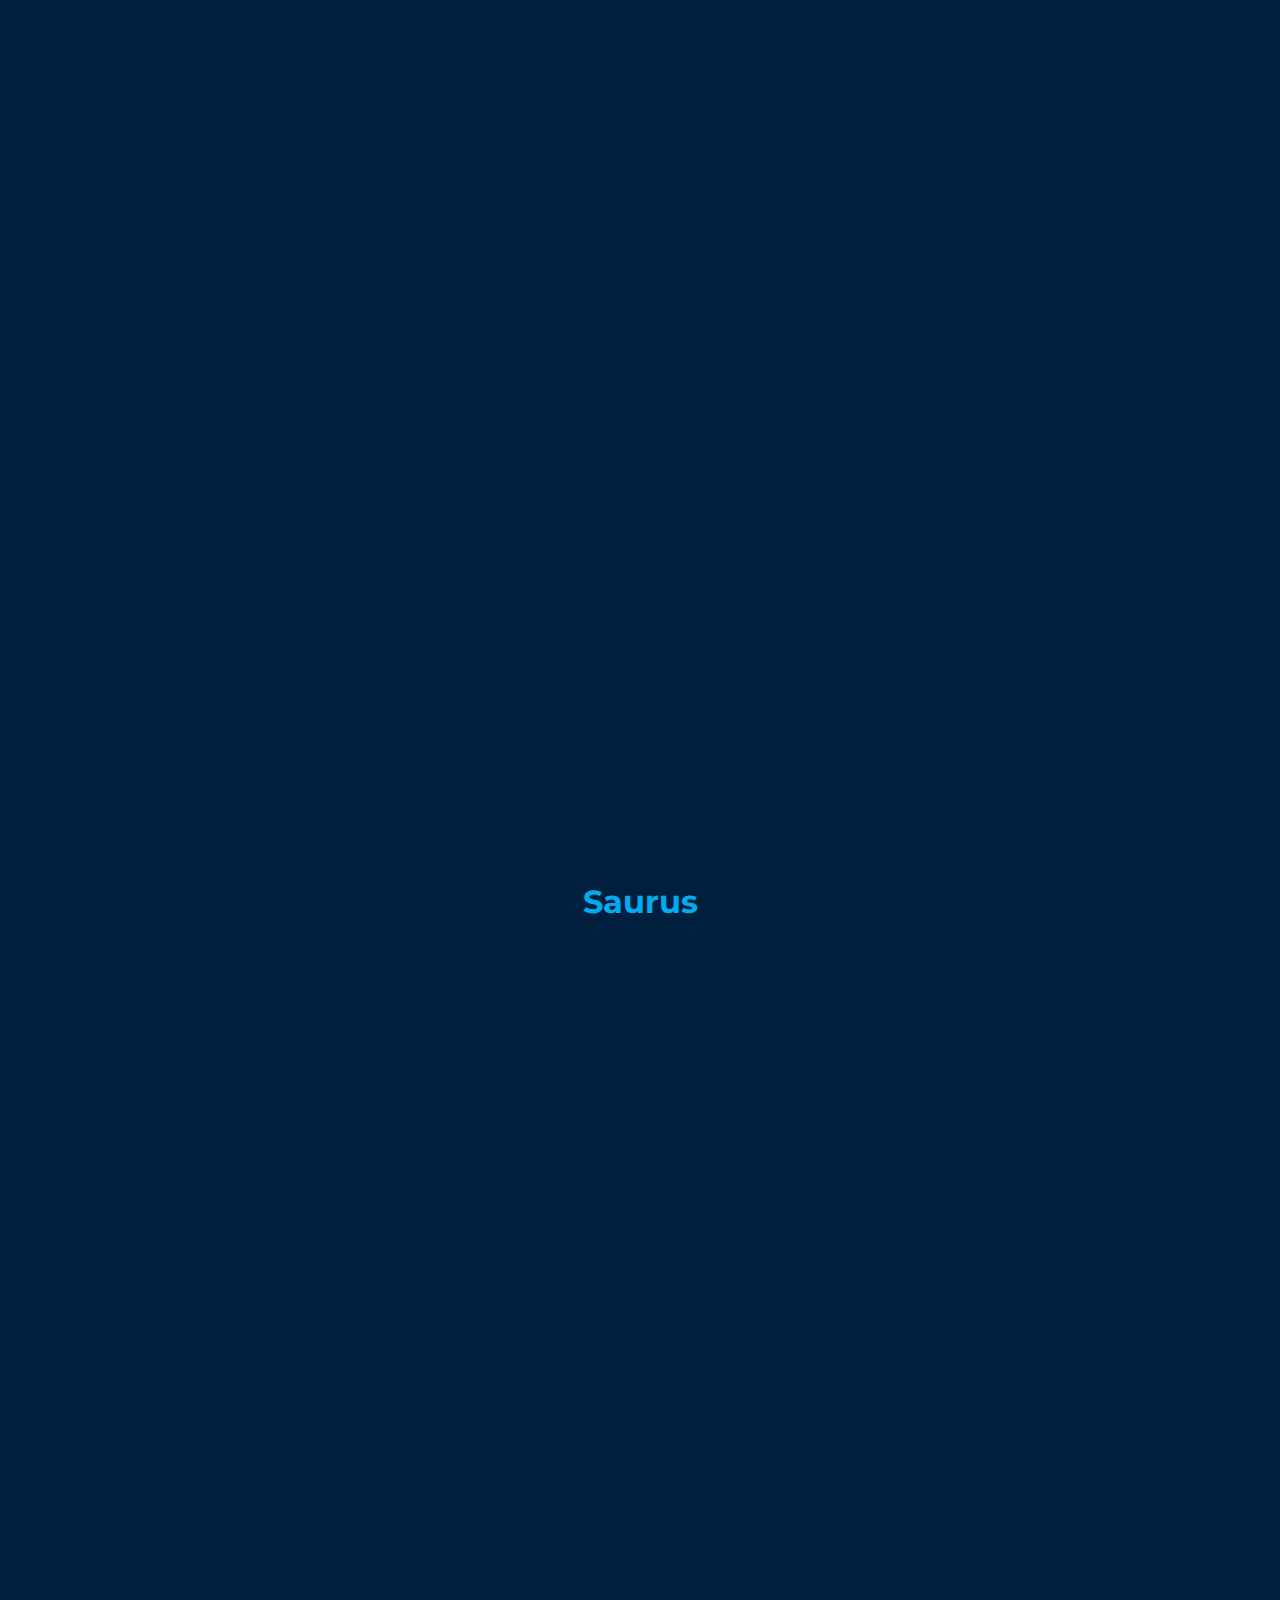
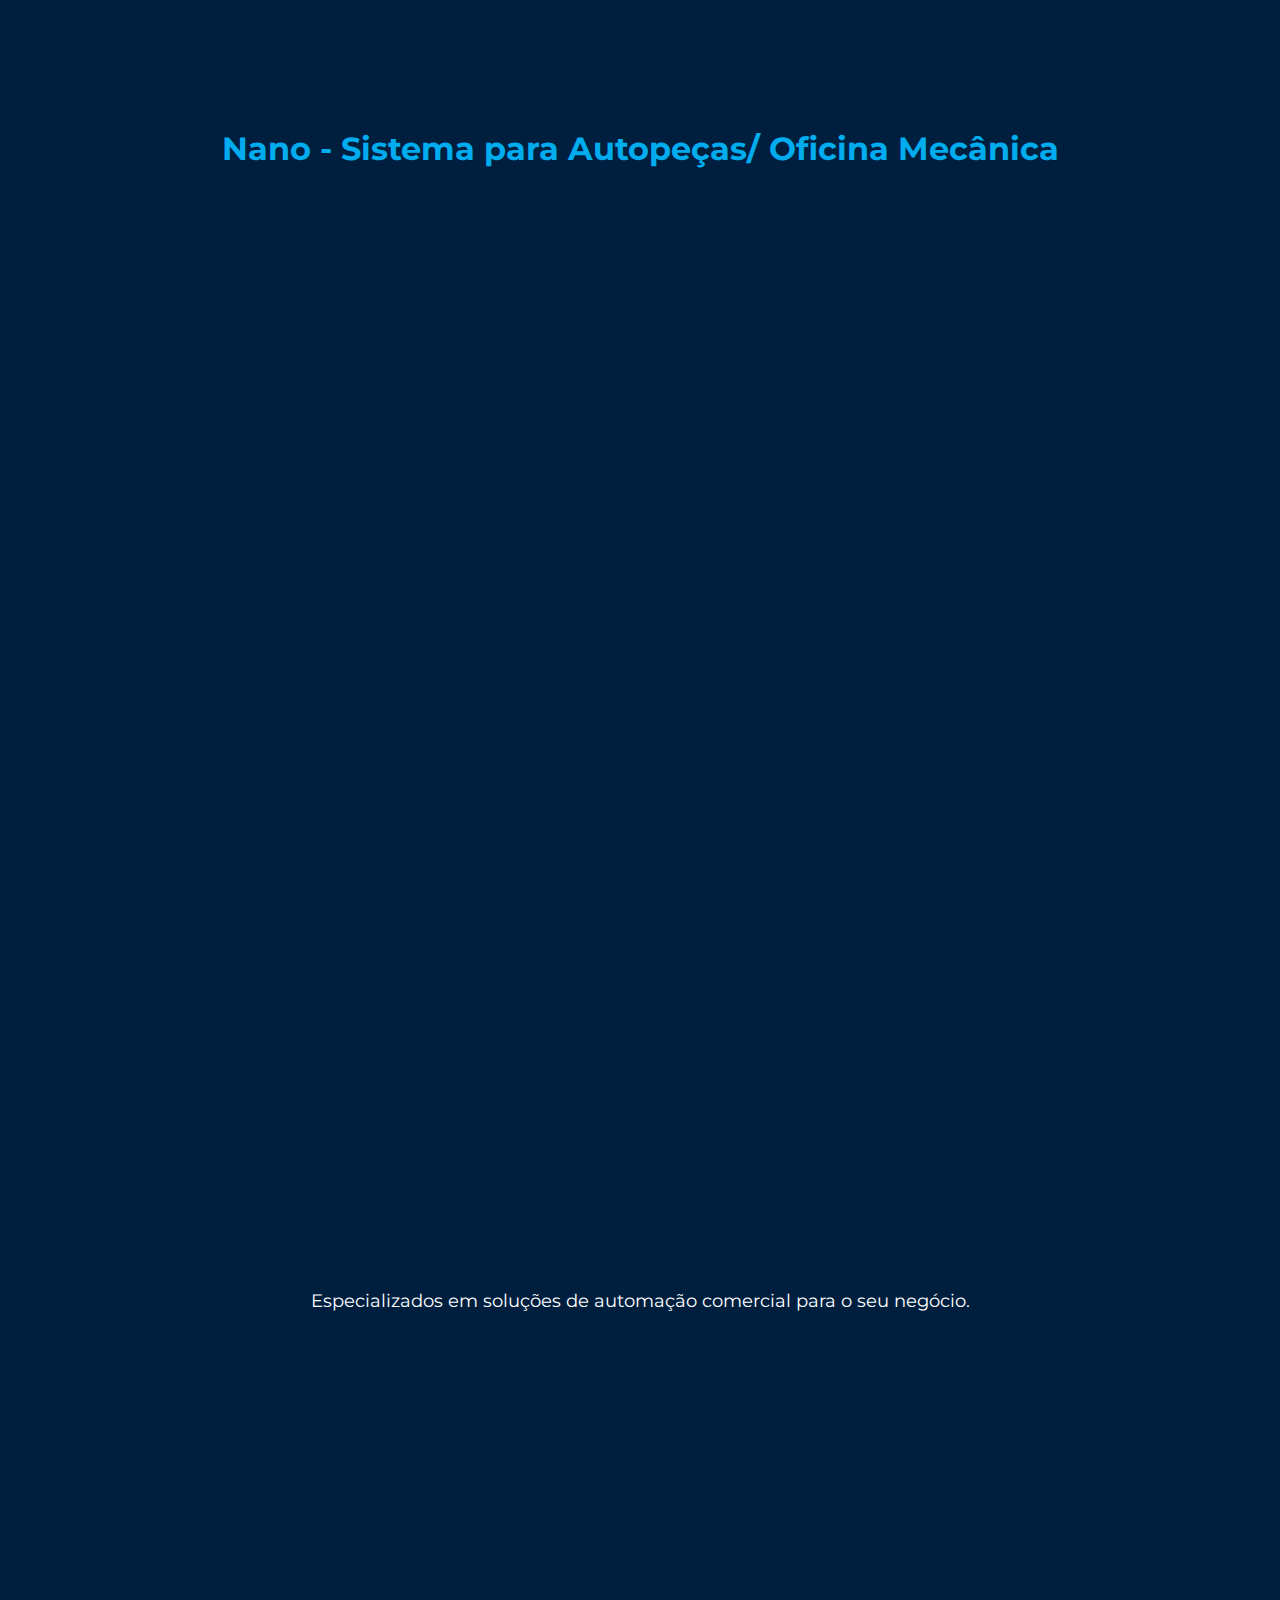
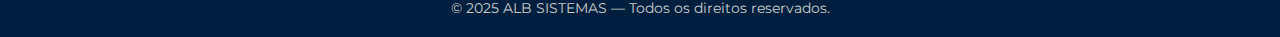
==== commit 8b8ac239: "d" ====
--- a/index.html
+++ b/index.html
@@ -43,7 +43,7 @@
   
     <div class="cards-wrapper">
       <div class="card pequeno">
-        <img src="img/BANNER1.png" alt="Data Caixa">
+        <img src="img/BANNER2.png" alt="Data Caixa">
         <h3>SISTEMAS</h3>
         <p>Sistema de Frente de Caixa (PDV) ágil, estável e intuitivo, ideal para comércios de todos os portes. Oferece controle de vendas, estoque, financeiro e integração com equipamentos de automação como impressoras fiscais e leitores de código de barras. Ideal para agilizar atendimentos e evitar erros operacionais.
 
@@ -64,7 +64,7 @@
       </div>
   
       <div class="card pequeno">
-        <img src="img/Automação-Comercial.png" alt="Saurus">
+        <img src="img/2117326458414399a4985fd006bc2ff7.png" alt="Saurus">
         <h3>EQUIPAMENTOS</h3>
         <p>Na automação comercial, usamos equipamentos como terminais de PDV, leitores de código de barras, impressoras fiscais, balanças e gavetas de dinheiro. Esses dispositivos trabalham juntos com o sistema para agilizar vendas, dar precisão nas operações e oferecer mais controle ao comerciante.</p>
         <a class="whatsapp-button" href="https://wa.me/5599999999999?text=Olá!%20Gostaria%20de%20saber%20mais%20sobre%20equipamentos%20de%20automação%20comercial." target="_blank">
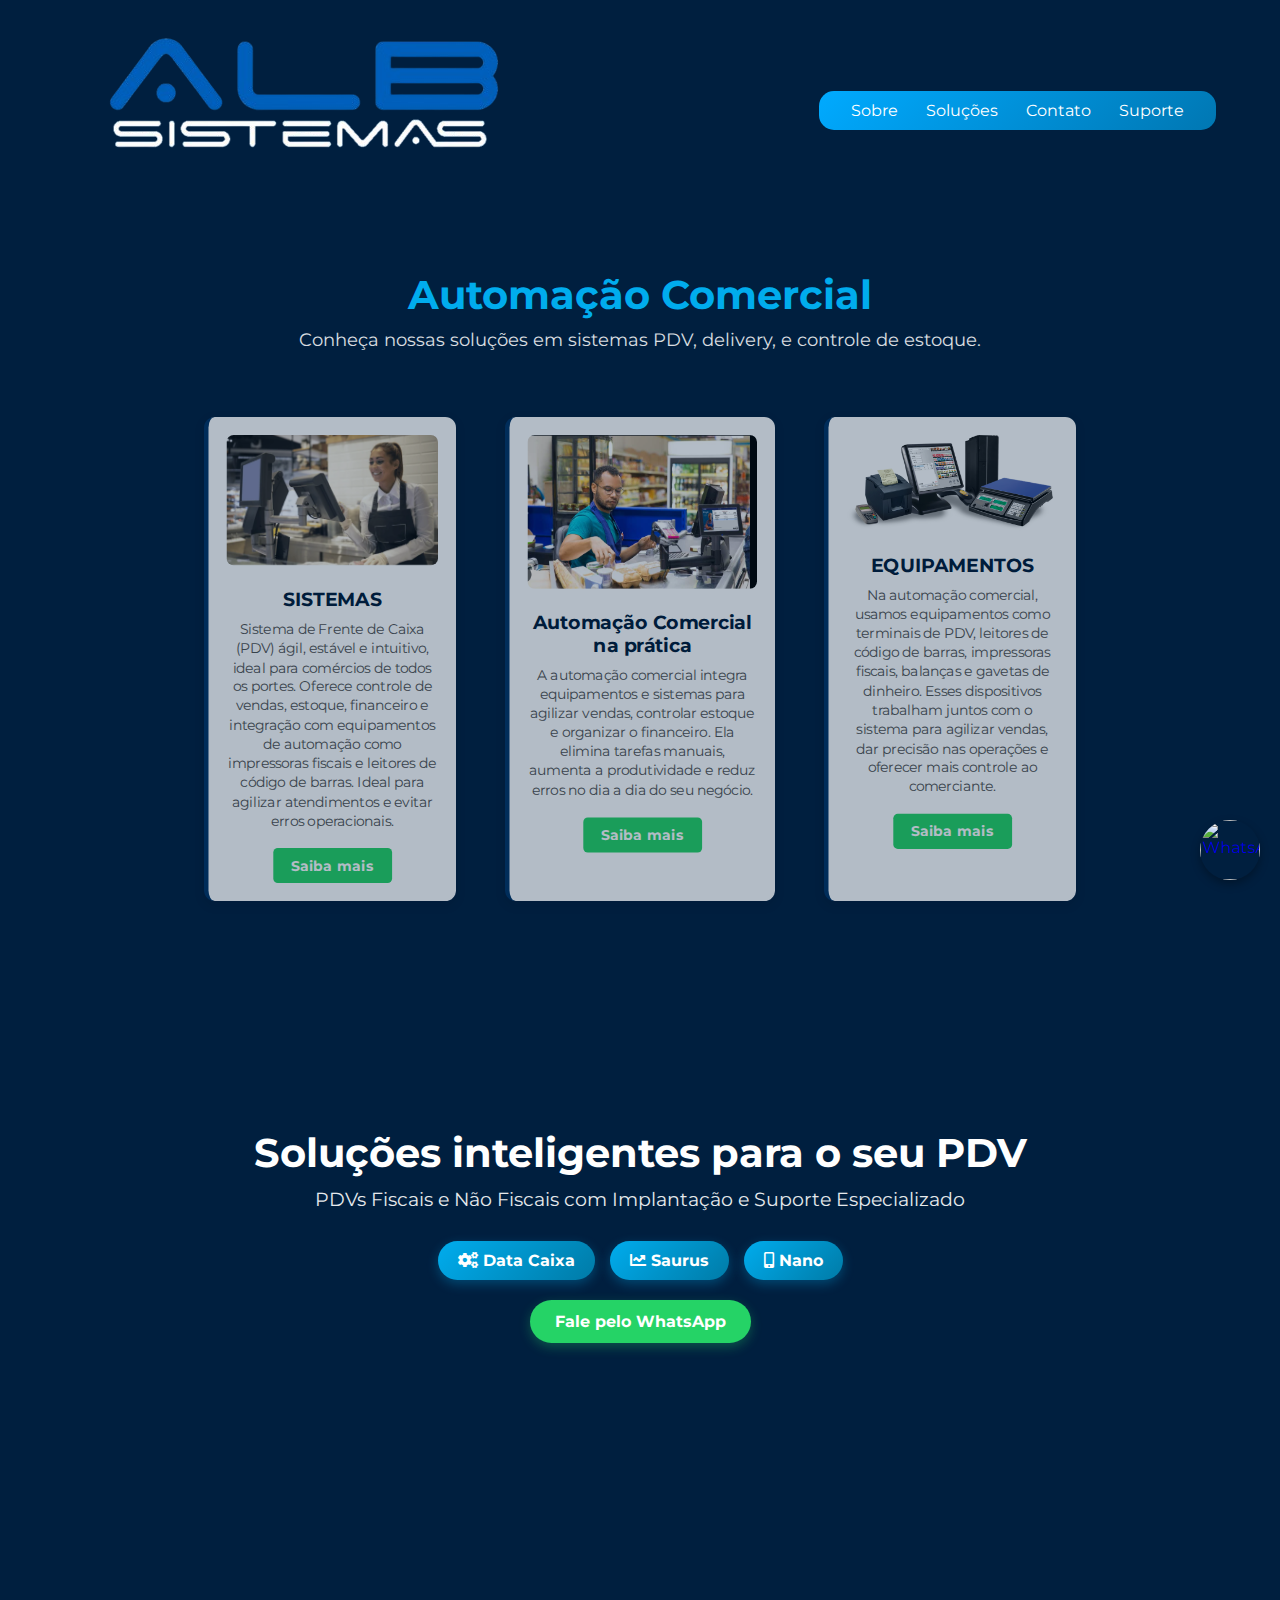
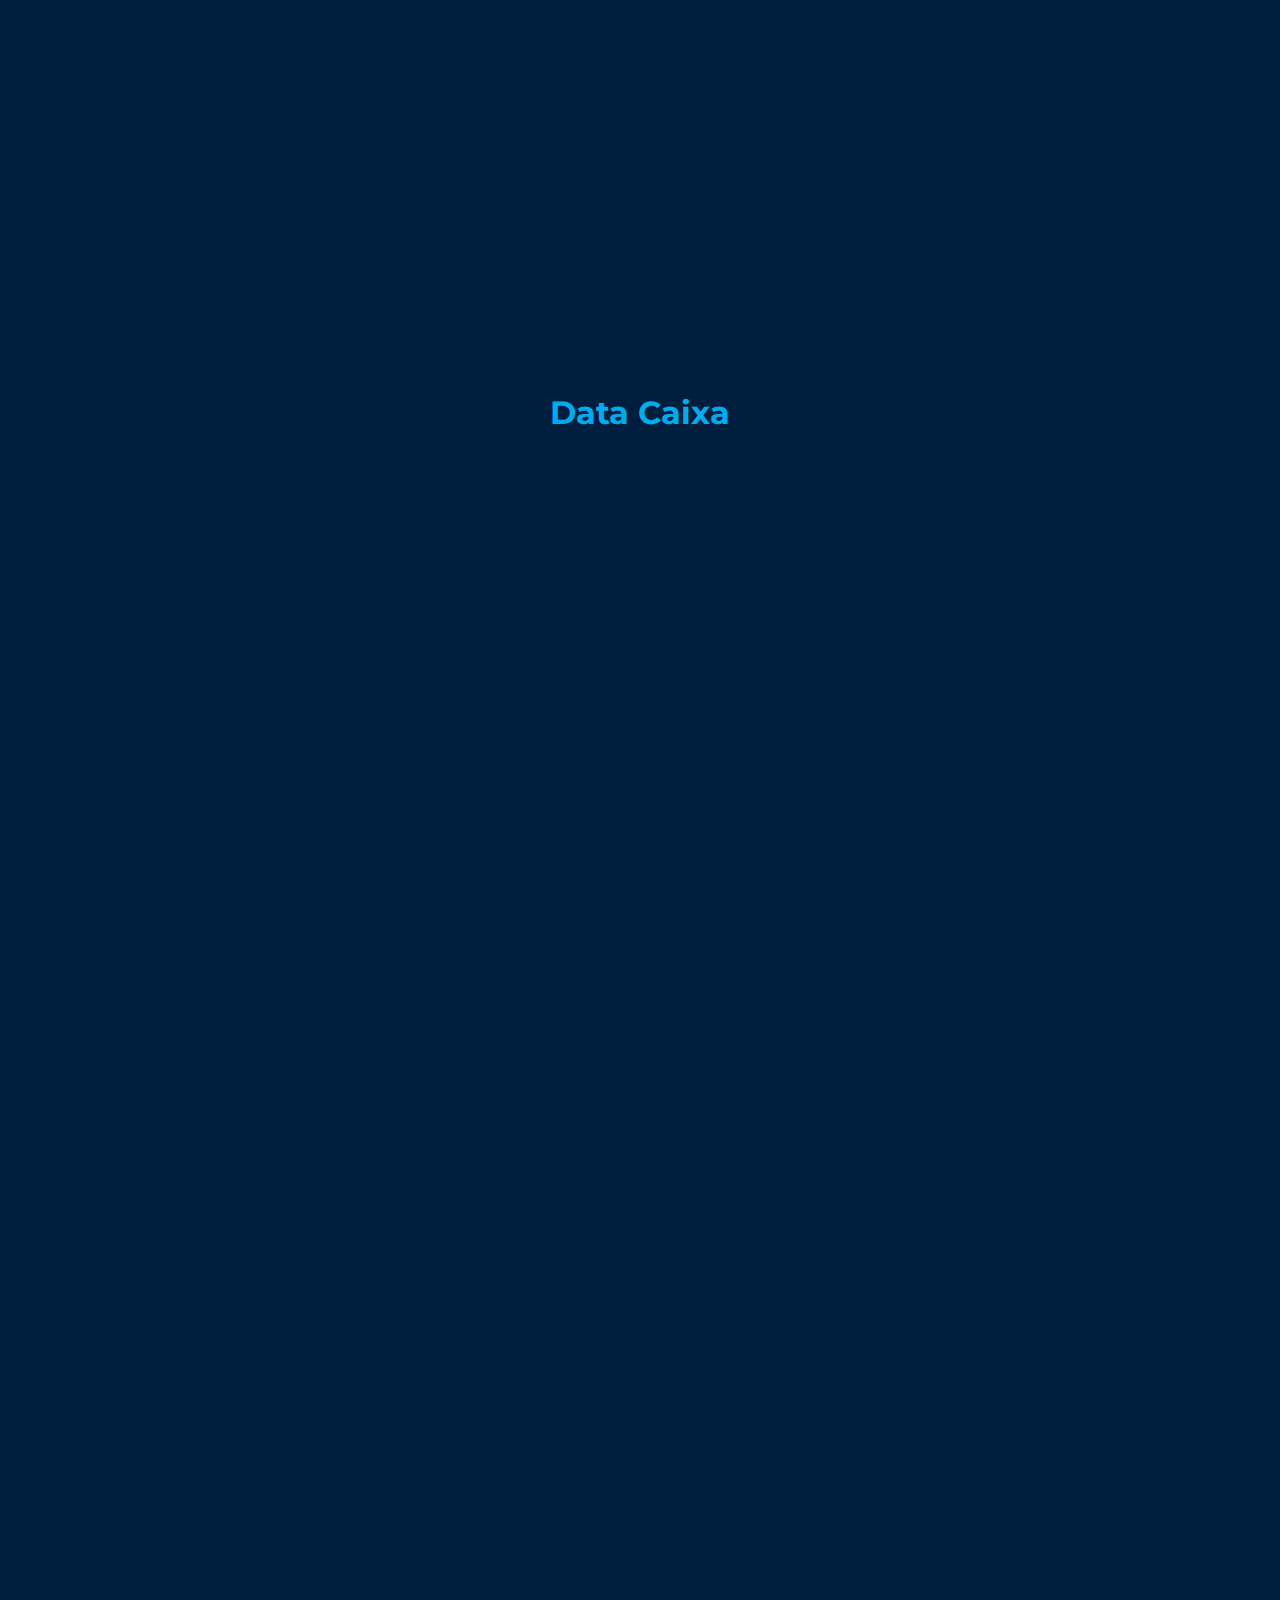
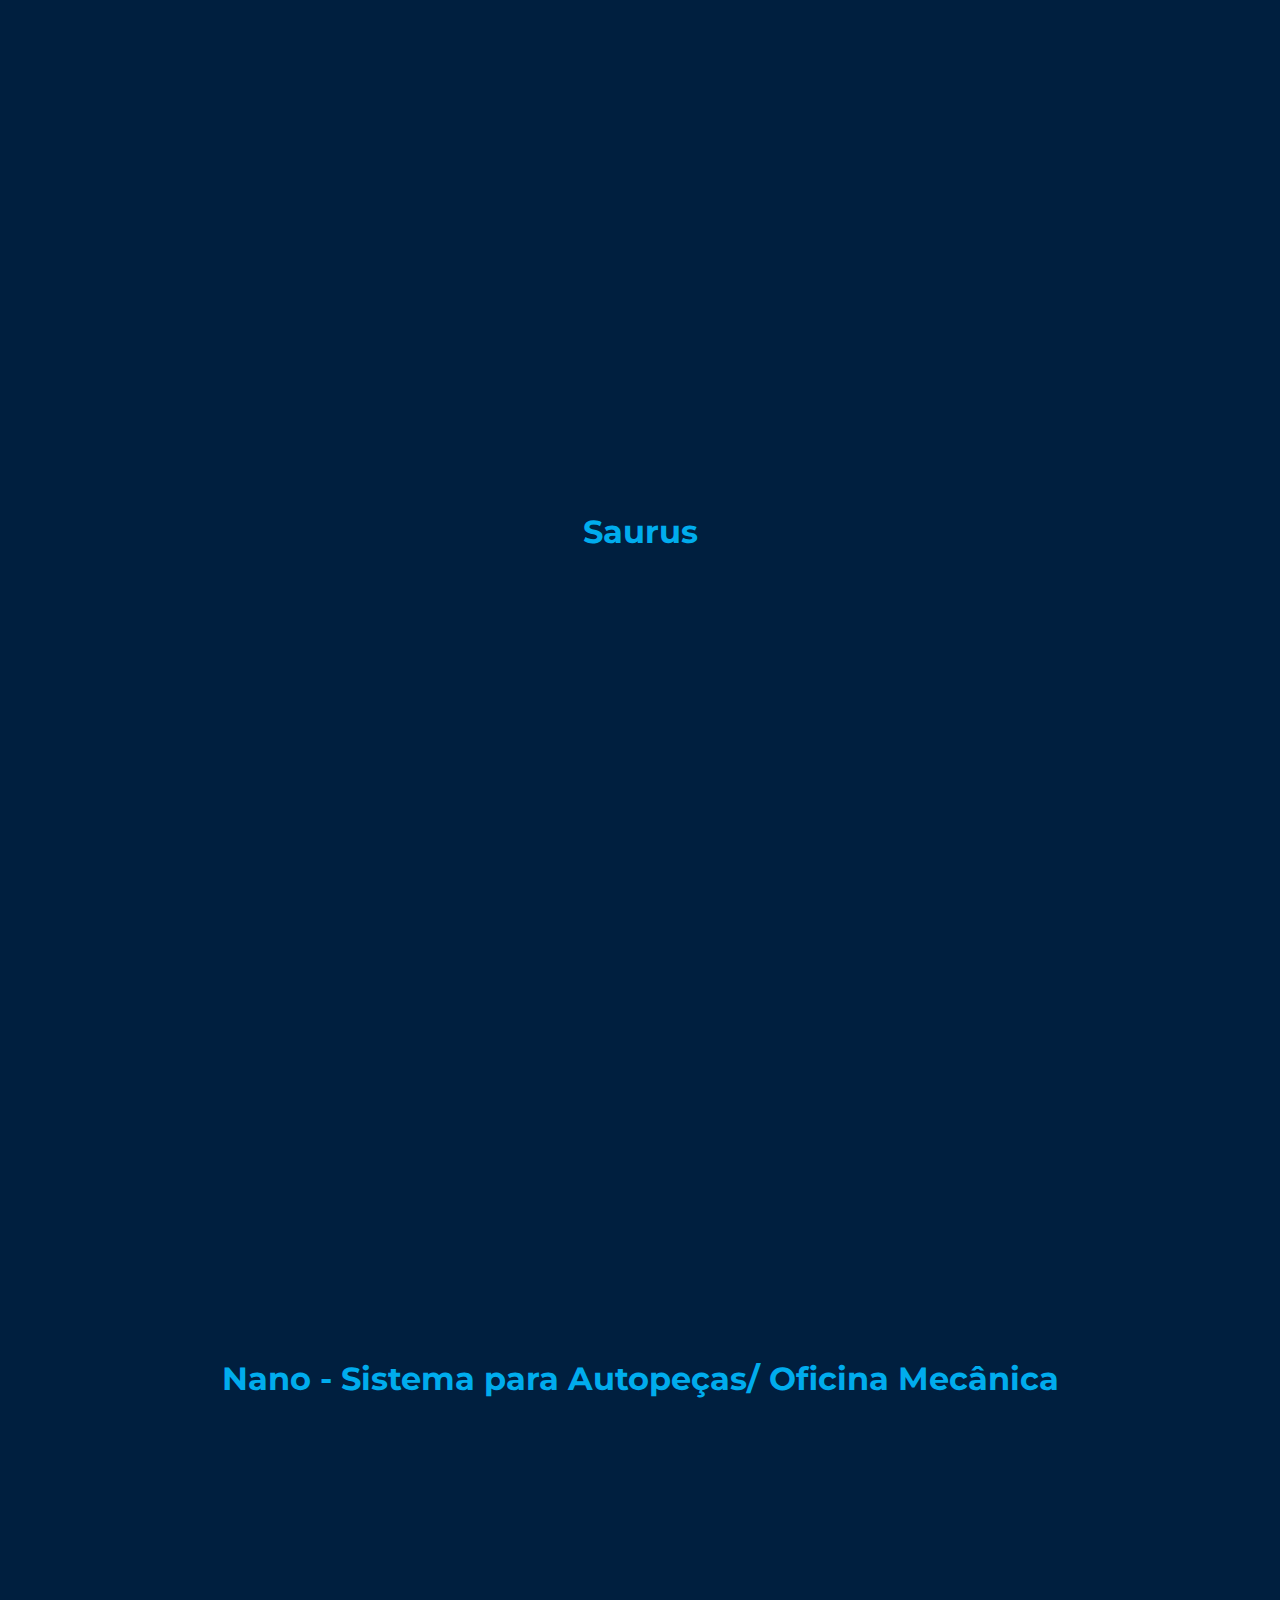
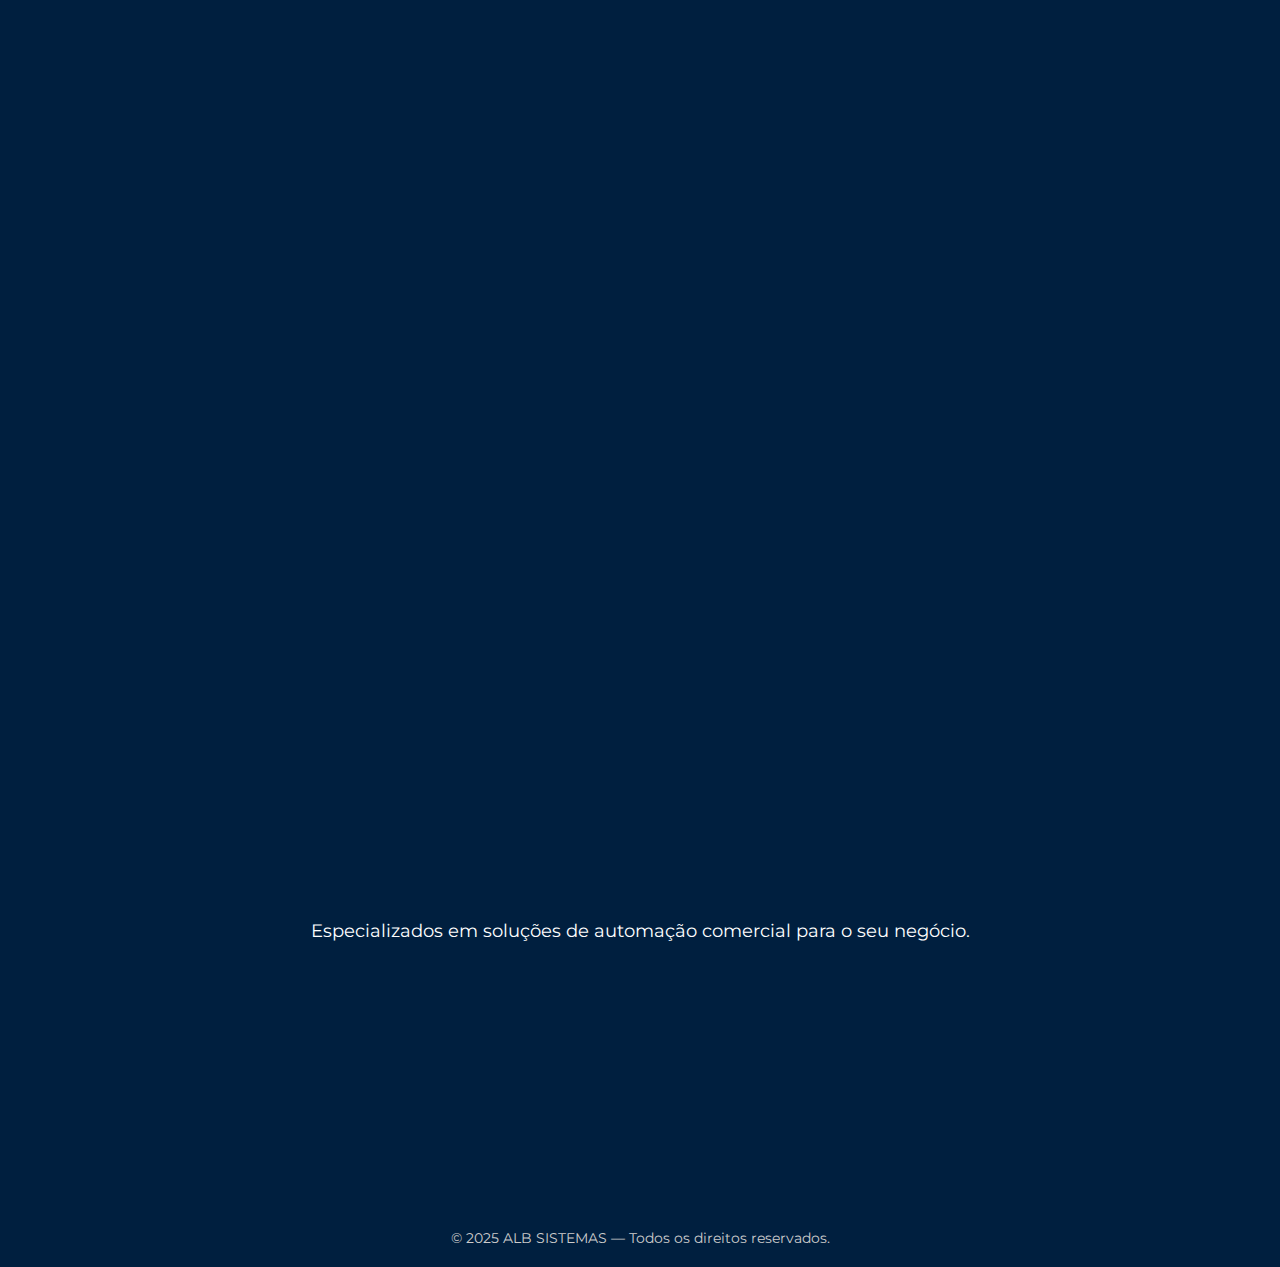
==== commit 31684eae: "Update index.html" ====
--- a/index.html
+++ b/index.html
@@ -19,23 +19,23 @@
 
 
 <body>
-  
-
   <!-- HEADER -->
   <header class="header">
     <div class="container header-content">
-      <img src="download.png" alt="Logo ALB SISTEMAS" class="logo" />
+      <!-- Logo animado substituindo o logo antigo -->
+      <img src="img/teste - Copia.png" alt="Logo ALB Sistemas" id="logo-alb">
       <nav class="topnav" id="menuNav">
-  <a href="javascript:void(0);" class="icon" onclick="toggleMenu()">
-    <i class="fa fa-bars"></i>
-  </a>
-  
-  <div id="myLinks">
-    <a href="#sobre">Sobre</a>
-    <a href="#solucoes">Soluções</a>
-    <a href="#contato">Contato</a>
-    <a href="https://wa.me/5511998746075?text=Olá.">Suporte</a>
-  </div>
+        <a href="javascript:void(0);" class="icon" onclick="toggleMenu()">
+          <i class="fa fa-bars"></i>
+        </a>
+        <div id="myLinks">
+          <a href="#sobre">Sobre</a>
+          <a href="#solucoes">Soluções</a>
+          <a href="#contato">Contato</a>
+          <a href="https://wa.me/5511998746075?text=Olá.">Suporte</a>
+        </div>
+      </nav>
+    </div>
   </header>
   <section class="cards-solucoes">
     <h2>Automação Comercial</h2>
@@ -368,6 +368,7 @@
     current = (current + 1) % cards.length;
     cards[current].classList.add('active');
   }, 3000); // troca a cada 3 segundos
+ 
 
 
   </script>
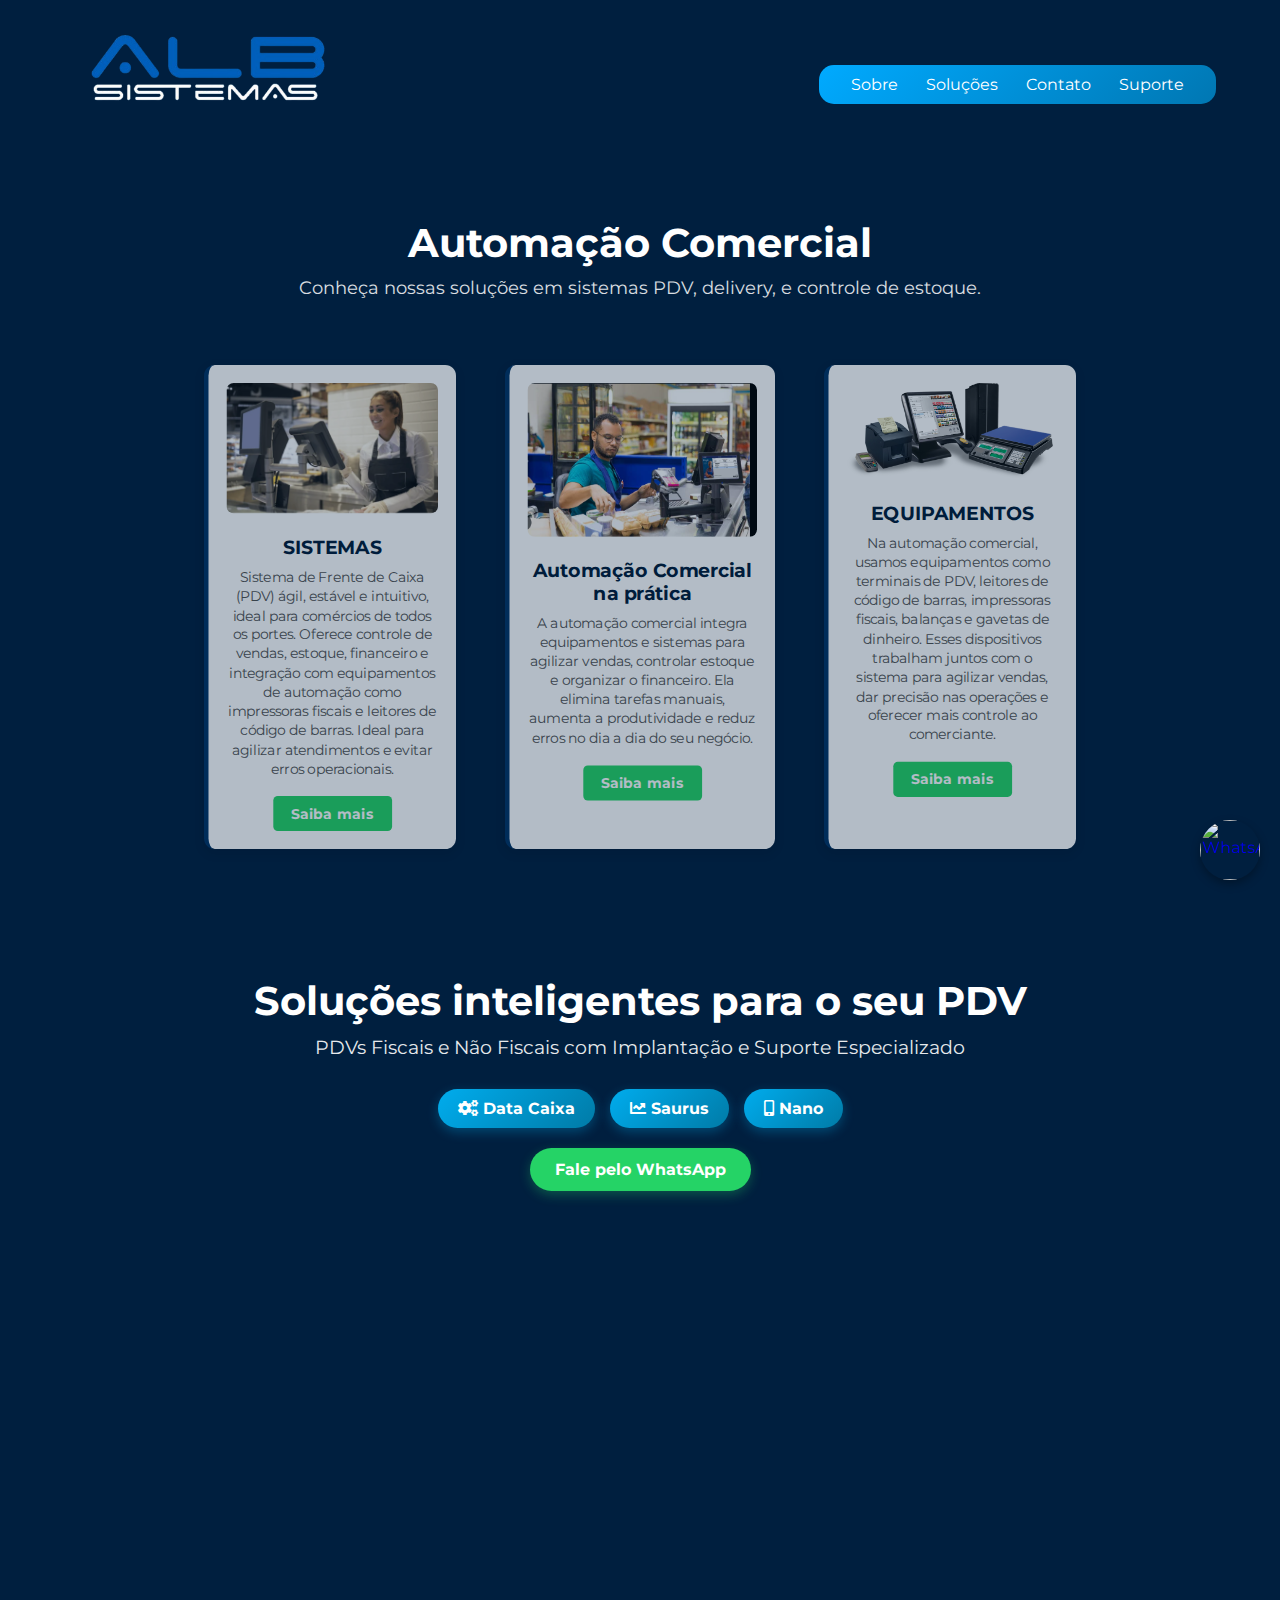
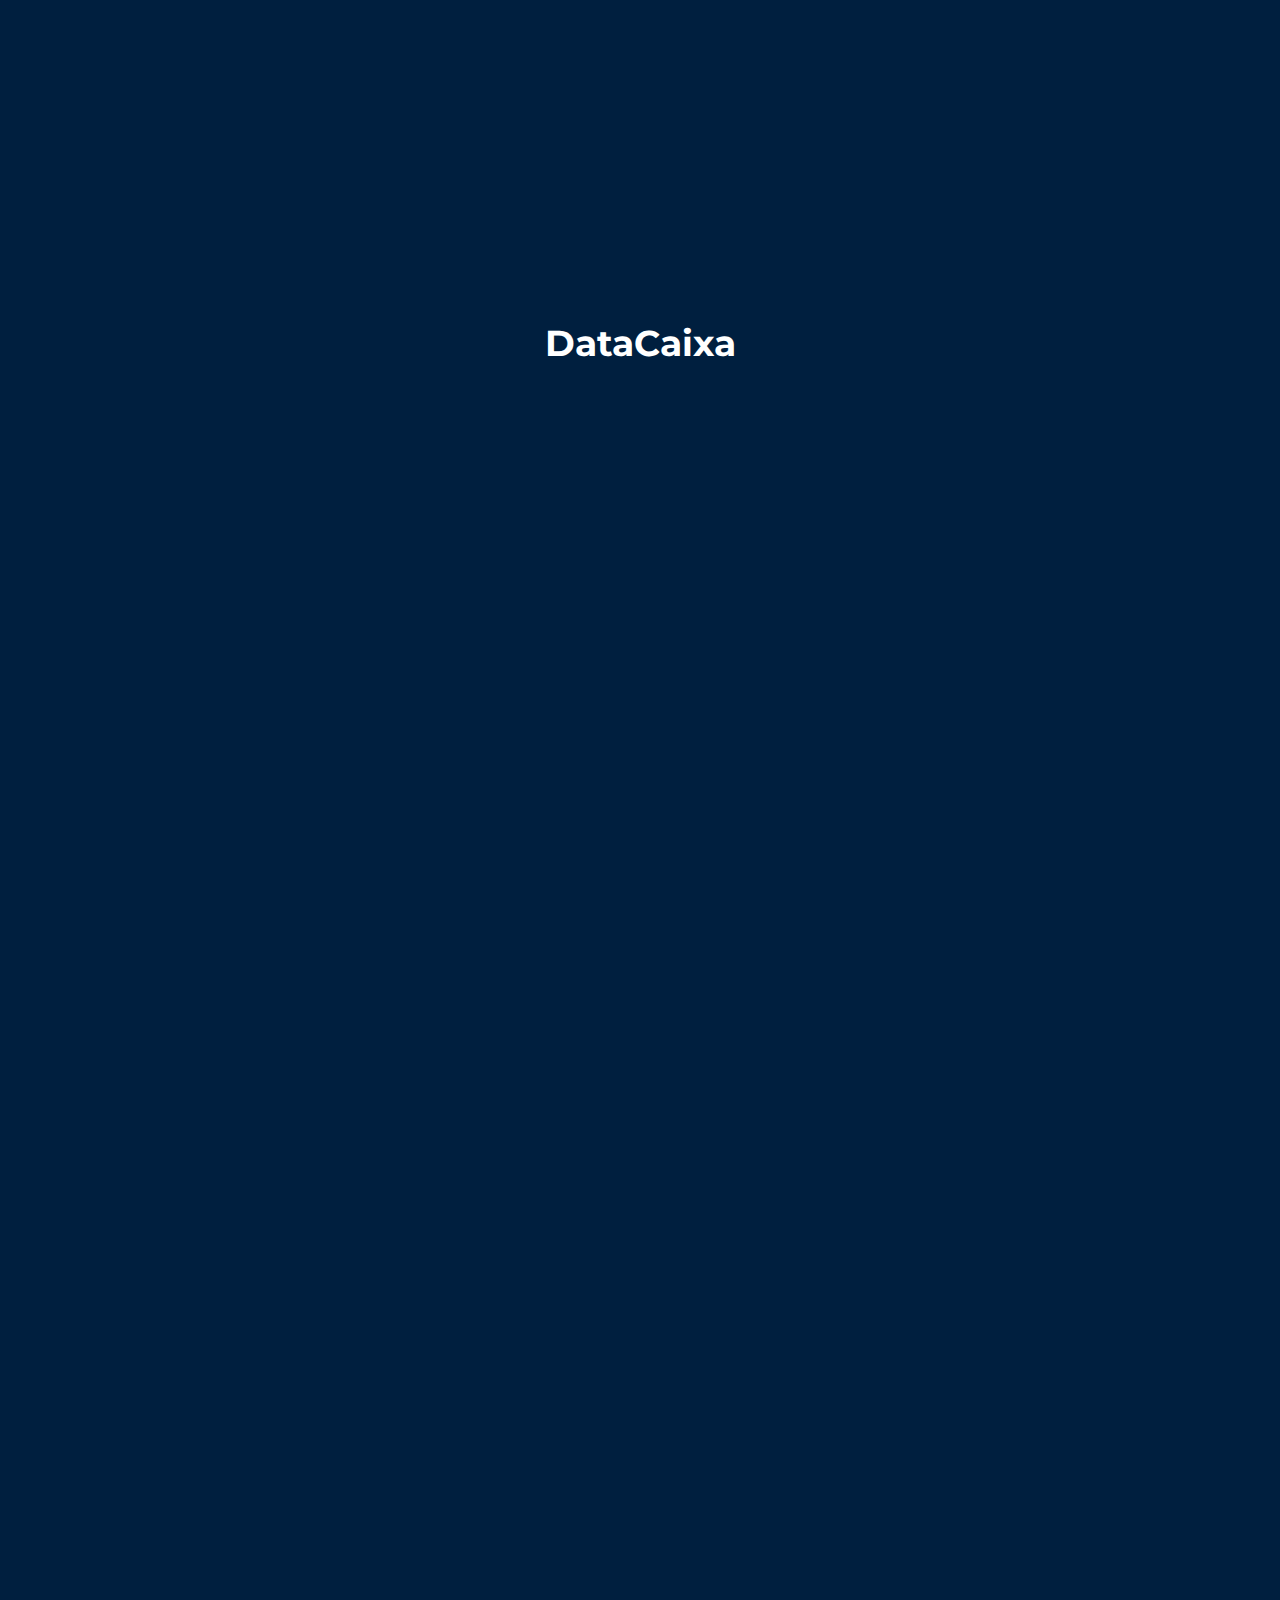
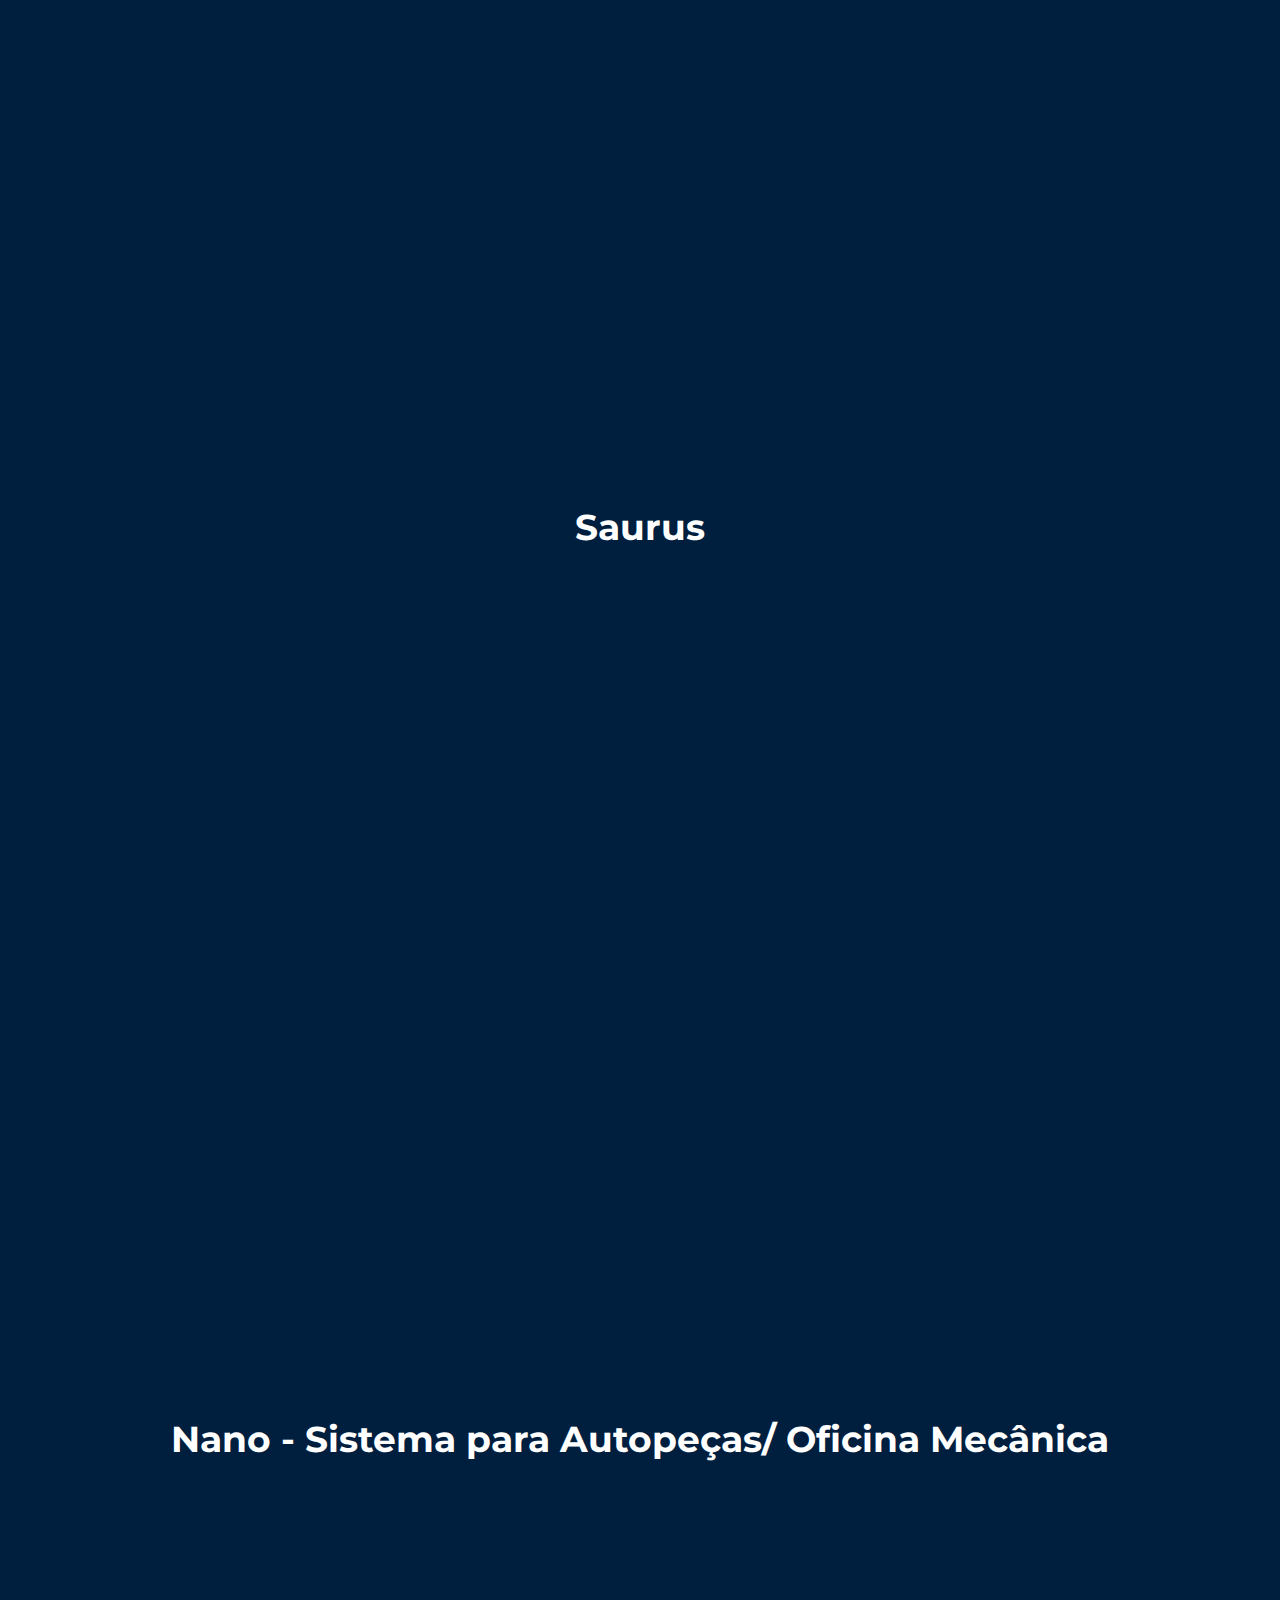
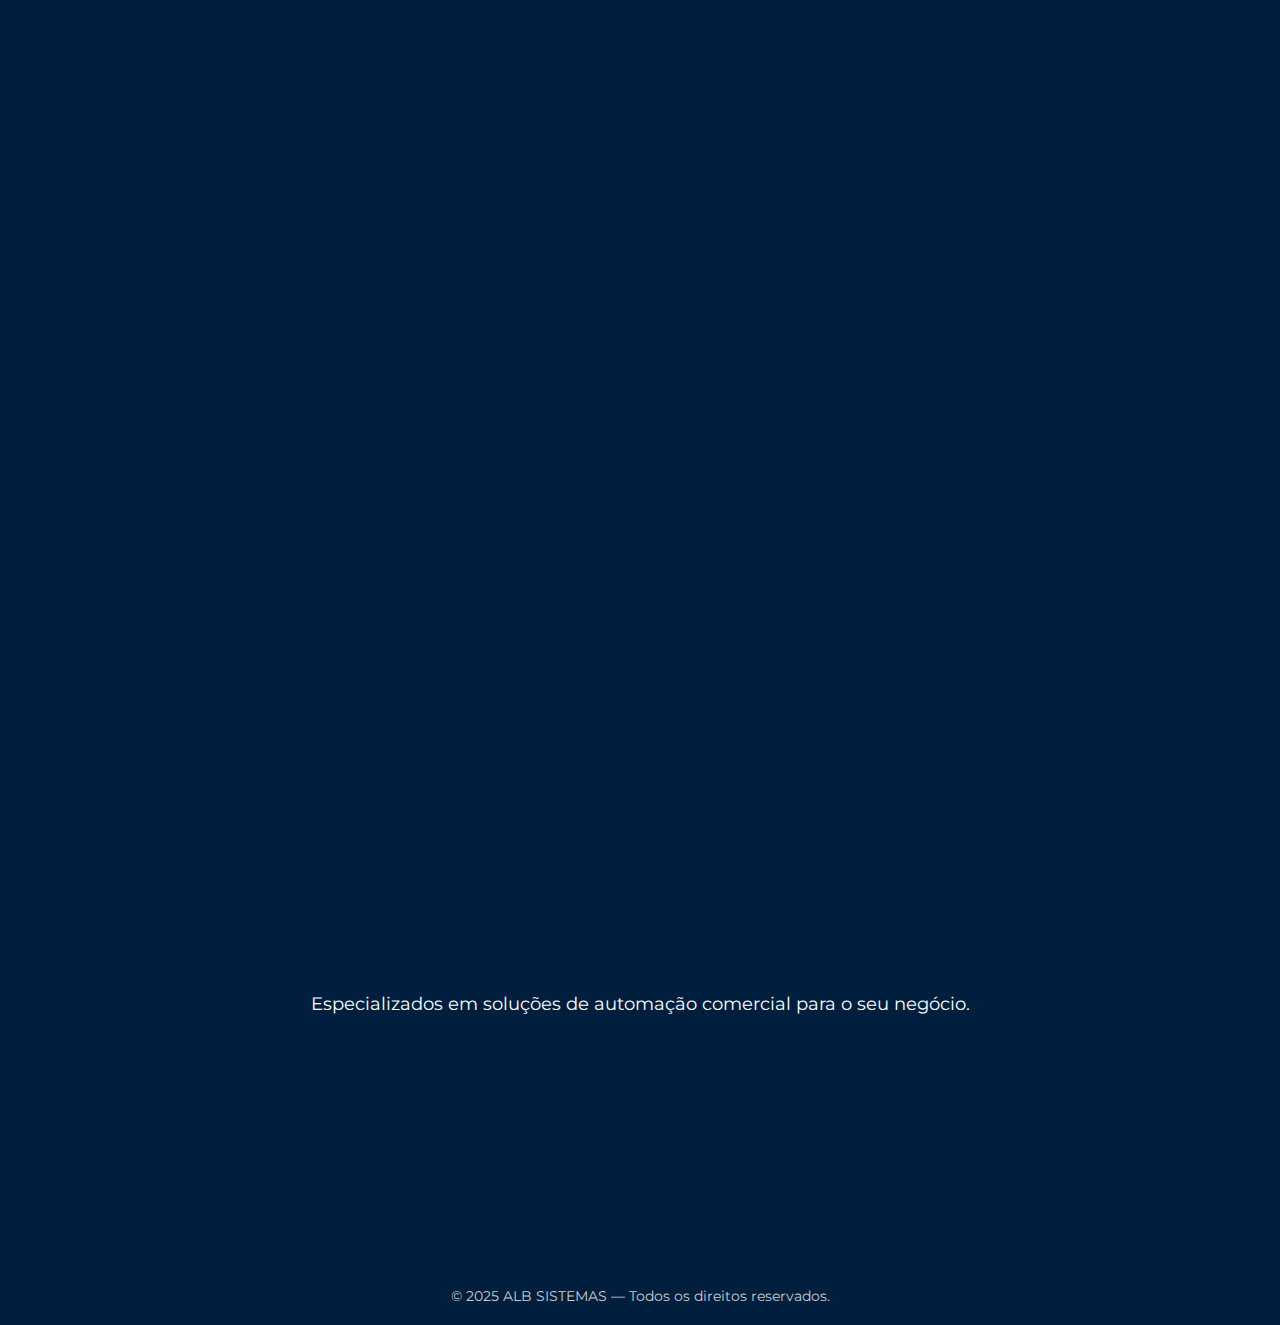
==== commit db2d73e9: "a" ====
--- a/index.html
+++ b/index.html
@@ -120,7 +120,7 @@
   
 
   <section id="data-caixa">
-    <h2>Data Caixa</h2>
+    <h2>DataCaixa</h2>
     <div class="system-images">
 
         <div class="system-card">
@@ -130,13 +130,13 @@
         </div>
       
         <div class="system-card">
-          <img src="img/data caixa mesas.jpg" alt="Data Caixa Mesas">
+          <img src="img/data caixa mesas.jpg" alt="DataCaixa Mesas">
           <h3>Controle de Mesas</h3>
           <p>Gerencie mesas ocupadas, comandas e pedidos com agilidade no atendimento de bares e restaurantes.</p>
         </div>
       
         <div class="system-card">
-          <img src="img/data caixa delivrey.jpg" alt="Data Caixa Delivery">
+          <img src="img/data caixa delivrey.jpg" alt="DataCaixa Delivery">
           <h3>Gestão de Delivery</h3>
           <p>Integração com pedidos via telefone e apps, controle de entregadores e organização eficiente das entregas.</p>
         </div>
@@ -153,7 +153,7 @@
   <!-- Módulo Destaque -->
 </div>
 <div class="system-destaque-wrapper">
-  <h3 class="destaque-titulo">Cardápio Digital Data Caixa</h3>
+  <h3 class="destaque-titulo">Cardápio Digital DataCaixa</h3>
   <p class="destaque-subtitulo">
     Ofereça uma experiência moderna com visualização de cardápio via QR Code, pedidos direto da mesa e atualização em tempo real.
   </p>
--- a/style.css
+++ b/style.css
@@ -59,12 +59,17 @@
 }
 
 h2 {
-  color: #00aced;
-  margin-bottom: 20px;
-  text-align: center;
-  font-size: 2em;
-}
-
+  font-size: 36px;
+  font-weight: bold;
+  color: #fff;
+  text-align: center;
+  transition: color 0.3s ease, transform 0.3s ease; /* Transição suave */
+}
+
+h2:hover {
+  color: #f00707; /* Muda a cor ao passar o mouse */
+  transform: scale(1.1); /* Aumenta o tamanho do título ao passar o mouse */
+}
 .banner {
  background-color: #001F3F;
   background-size: 400% 400%;
@@ -72,6 +77,8 @@
   color: white;
   padding: 80px 0;
   text-align: center;
+  position: relative;
+  top: -100px; /* Mova para cima ajustando o valor de 'top' */
 }
 
 
@@ -168,12 +175,13 @@
 }
 /* CARDS E SISTEMAS */
 .cards {
+
   display: flex;
   flex-wrap: wrap;
   gap: 22px;
   justify-content: center;
   margin-top: 30px;
-  background:#001C40;
+ background-color: #001F3F;
 }
 
 .card {
@@ -768,6 +776,7 @@
   max-width: 1000px;
   aspect-ratio: 16 / 9; /* ou use height: auto se preferir */
   margin: auto;
+  
 }
 
 .carrossel-img {
@@ -822,7 +831,6 @@
 
 .card {
   background: white;
-  color: #001B3A;
   padding: 20px;
   border-radius: 20px;
   width: 250px;
@@ -838,6 +846,7 @@
   opacity: 1;
   z-index: 3;
   box-shadow: 0 10px 30px rgba(0,0,0,0.4);
+  
 }
 
 .card img {
@@ -890,8 +899,9 @@
 .cards-solucoes h2 {
   font-size: 2.5rem;
   margin-bottom: 10px;
-}
-
+  background: #001F3F ;
+ 
+}
 .cards-solucoes p {
   font-size: 1.1rem;
   margin-bottom: 40px;
@@ -1067,3 +1077,65 @@
   text-decoration: none;
   display: inline-block;
 }
+#logo-alb {
+  width: 300px;
+  transition: transform 0.3s ease, filter 0.3s ease;
+
+}
+
+/* Animação ao passar o mouse */
+#logo-alb:hover {
+  animation: brilhoGiro 1.5s infinite ease-in-out;
+}
+
+@keyframes brilhoGiro {
+  0% {
+    transform: rotate(0deg) scale(1);
+    filter: drop-shadow(0 0 5px #00ffff);
+  }
+  25% {
+    transform: rotate(5deg) scale(1.05);
+    filter: drop-shadow(0 0 15px #00ffff);
+  }
+  50% {
+    transform: rotate(-5deg) scale(1.1);
+    filter: drop-shadow(0 0 25px #00ffff);
+  }
+  75% {
+    transform: rotate(3deg) scale(1.05);
+    filter: drop-shadow(0 0 10px #00ffff);
+  }
+  100% {
+    transform: rotate(0deg) scale(1);
+    filter: drop-shadow(0 0 5px #00ffff);
+  }
+}
+@media screen and (min-width: 768px) {
+  .logo {
+    max-width: 300px;  /* Tamanho adequado para desktops */
+    width: 30%; /* Para o logo ocupar uma porcentagem da tela */
+    animation: moveLogo 5s ease-in-out infinite; /* Animação de movimento */
+  }
+}
+
+/* Animação para o logo (movimento leve) */
+@keyframes moveLogo {
+  0% { transform: translateX(0); }
+  50% { transform: translateX(10px); } /* Move um pouco para a direita */
+  100% { transform: translateX(0); } /* Retorna à posição original */
+}
+#solucoes h2 {
+  margin-top: -75px; /* Ajuste esse valor conforme necessário para subir o título */
+}
+#data-caixa h2 {
+  margin-top: 50px; /* Ajuste esse valor conforme necessário para subir o título */
+  margin-bottom: 30px;
+}
+#saurus h2 {
+  margin-top: 50px; /* Ajuste esse valor conforme necessário para subir o título */
+  margin-bottom: 30px;
+}
+#nano h2 {
+  margin-top: 50px; /* Ajuste esse valor conforme necessário para subir o título */
+  margin-bottom: 30px;
+}